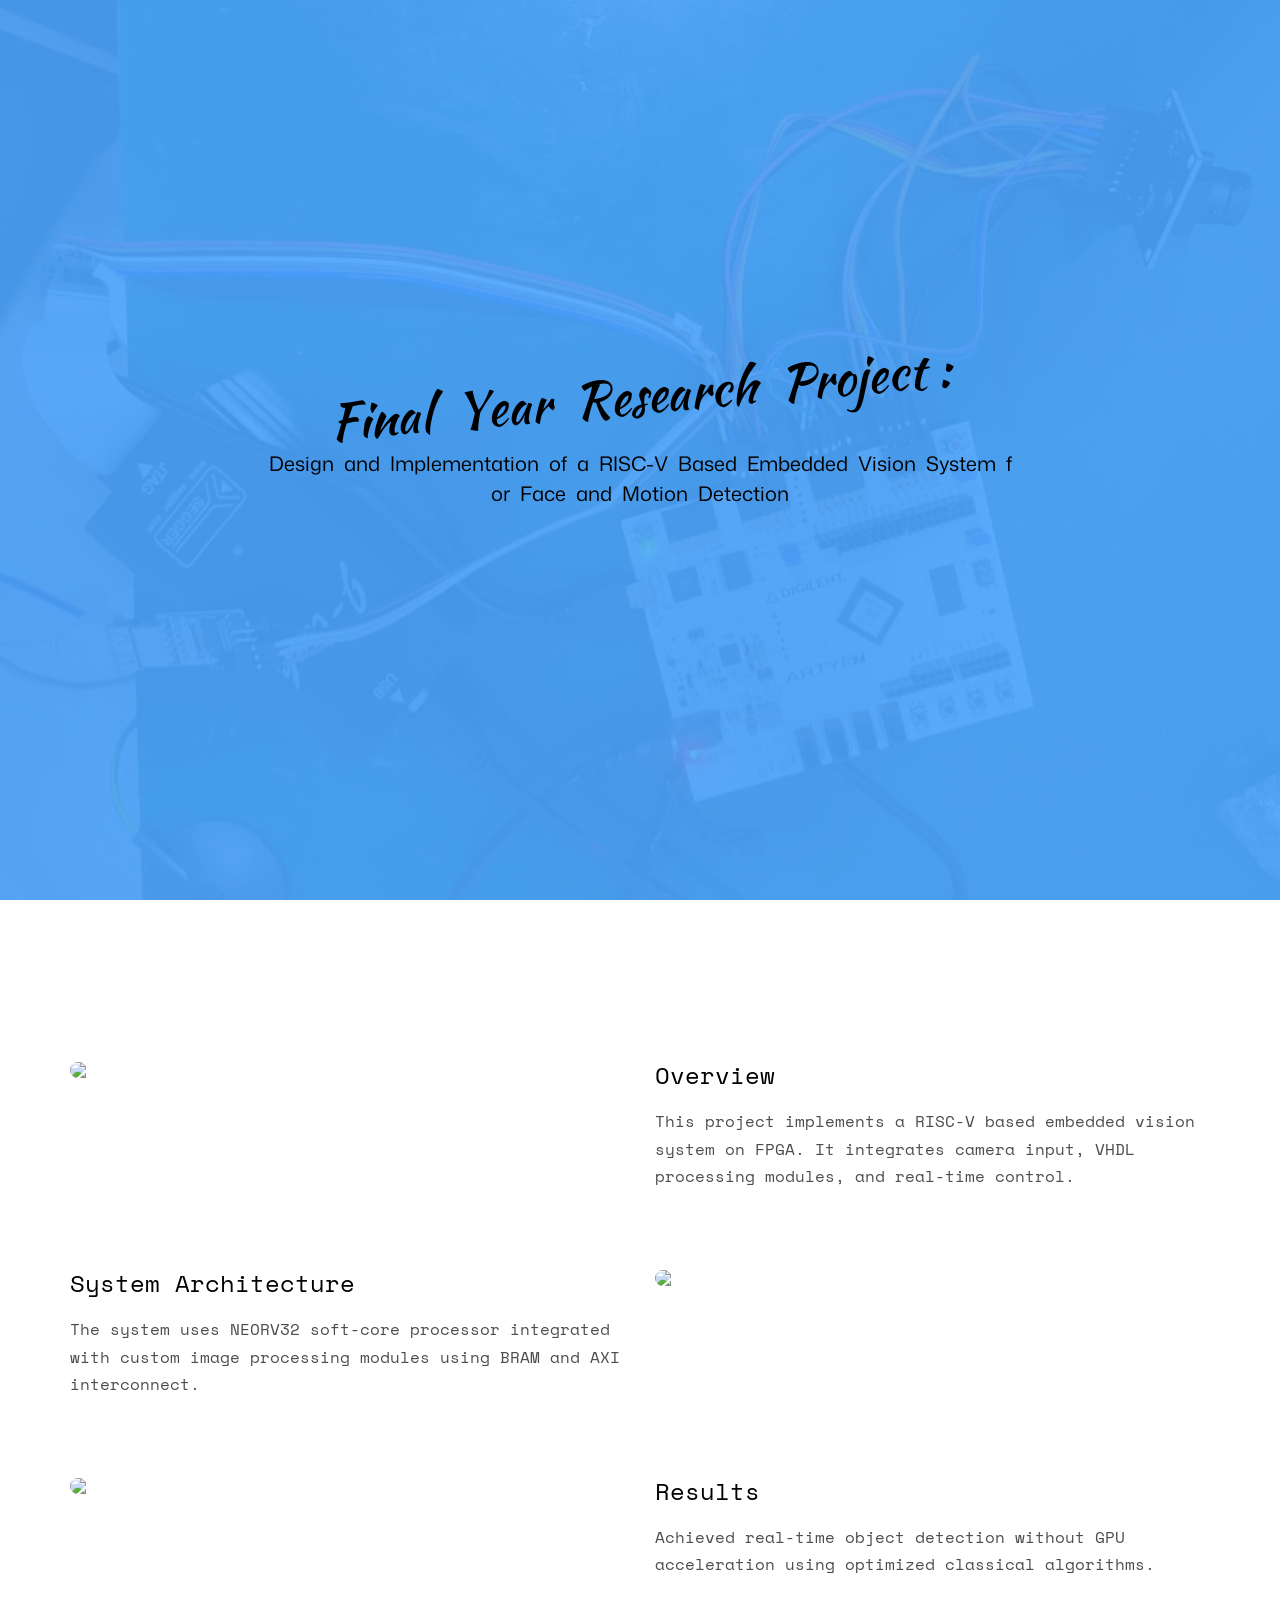
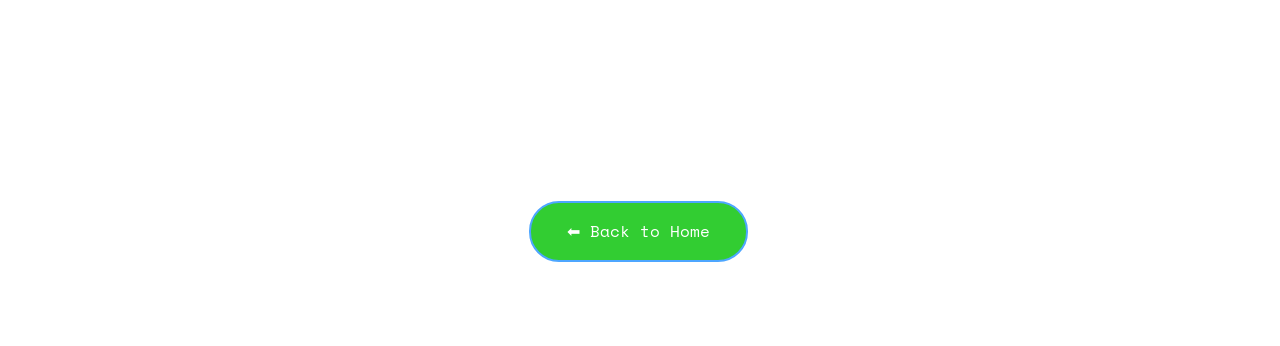
==== FYRP.html @ 3a69ec89 "Update FYRP.html" ====
<!DOCTYPE HTML>
<!DOCTYPE HTML>
<!-- Kaushan Script for name -->
<link href="https://fonts.googleapis.com/css2?family=Kaushan+Script&display=swap" rel="stylesheet">
<!-- Mona Sans for subtitle -->
<link href="https://fonts.googleapis.com/css2?family=Mona+Sans:wght@400;700&display=swap" rel="stylesheet">

<html>
<head>
<meta charset="utf-8">
<meta http-equiv="X-UA-Compatible" content="IE=edge">
<title>Final Year Research Project</title>
<meta name="viewport" content="width=device-width, initial-scale=1">

<link href="https://fonts.googleapis.com/css?family=Space+Mono" rel="stylesheet">
<link href="https://fonts.googleapis.com/css?family=Kaushan+Script" rel="stylesheet">
	
<link rel="stylesheet" href="css/animate.css">
<link rel="stylesheet" href="css/bootstrap.css">
<link rel="stylesheet" href="css/style.css">

<script src="js/modernizr-2.6.2.min.js"></script>
	</head>
	<body>
		
	<div class="fh5co-loader"></div>
	
	<div id="page">	
	<header id="fh5co-header" class="fh5co-cover js-fullheight" role="banner" style="background-image:url(images/fyrp_setup.jpg);" data-stellar-background-ratio="0.5">
		<div class="overlay"></div>
		    <div class="container text-center">
			<div class="row">
				<div class="col-md-8 col-md-offset-2 text-center">
					<div class="display-t js-fullheight">
						<div class="display-tc js-fullheight animate-box" data-animate-effect="fadeIn">
							<h1 class="expand-text">
							  <span>F</span><span>i</span><span>n</span><span>a</span><span>l</span>
							  <span> </span>
							  <span>Y</span><span>e</span><span>a</span><span>r</span>
							  <span> </span>
							  <span>R</span><span>e</span><span>s</span><span>e</span><span>a</span><span>r</span><span>c</span><span>h</span>
							  <span> </span>
							  <span>P</span><span>r</span><span>o</span><span>j</span><span>e</span><span>c</span><span>t</span>
							  <span>:</span>
							</h1>
							
							<h3 class="subtitle-expand">
							  <span>D</span><span>e</span><span>s</span><span>i</span><span>g</span><span>n</span>
							  <span> </span>
							  <span>a</span><span>n</span><span>d</span>
							  <span> </span>
							  <span>I</span><span>m</span><span>p</span><span>l</span><span>e</span><span>m</span><span>e</span><span>n</span><span>t</span><span>a</span><span>t</span><span>i</span><span>o</span><span>n</span>
							  <span> </span>
							  <span>o</span><span>f</span>
							  <span> </span>
							  <span>a</span>
							  <span> </span>
							  <span>R</span><span>I</span><span>S</span><span>C</span><span>-</span><span>V</span>
							  <span> </span>
							  <span>B</span><span>a</span><span>s</span><span>e</span><span>d</span>
							  <span> </span>
							  <span>E</span><span>m</span><span>b</span><span>e</span><span>d</span><span>d</span><span>e</span><span>d</span>
							  <span> </span>
							  <span>V</span><span>i</span><span>s</span><span>i</span><span>o</span><span>n</span>
							  <span> </span>
							  <span>S</span><span>y</span><span>s</span><span>t</span><span>e</span><span>m</span>
							  <span> </span>
							  <span>f</span><span>o</span><span>r</span>
							  <span> </span>
							  <span>F</span><span>a</span><span>c</span><span>e</span>
							  <span> </span>
							  <span>a</span><span>n</span><span>d</span>
							  <span> </span>
							  <span>M</span><span>o</span><span>t</span><span>i</span><span>o</span><span>n</span>
							  <span> </span>
							  <span>D</span><span>e</span><span>t</span><span>e</span><span>c</span><span>t</span><span>i</span><span>o</span><span>n</span>
							</h3>
						</div>
				</div>
			</div>
		</div>
	</header>

<div id="page">

<!-- PROJECT CONTENT -->
<div id="fh5co-work">
    <div class="container">

        <!-- SECTION 1 -->
        <div class="row animate-box" style="margin-top:50px;">
            <div class="col-md-6">
                <img src="images/project1_slide1.jpg" class="img-responsive" style="border-radius:10px;">
            </div>
            <div class="col-md-6">
                <h3>Overview</h3>
                <p>
                This project implements a RISC-V based embedded vision system on FPGA.
                It integrates camera input, VHDL processing modules, and real-time control.
                </p>
            </div>
        </div>

        <!-- SECTION 2 (ALTERNATE) -->
        <div class="row animate-box" style="margin-top:50px;">
            <div class="col-md-6 col-md-push-6">
                <img src="images/project1_slide2.jpg" class="img-responsive" style="border-radius:10px;">
            </div>
            <div class="col-md-6 col-md-pull-6">
                <h3>System Architecture</h3>
                <p>
                The system uses NEORV32 soft-core processor integrated with custom
                image processing modules using BRAM and AXI interconnect.
                </p>
            </div>
        </div>

        <!-- SECTION 3 -->
        <div class="row animate-box" style="margin-top:50px;">
            <div class="col-md-6">
                <img src="images/project1_slide3.jpg" class="img-responsive" style="border-radius:10px;">
            </div>
            <div class="col-md-6">
                <h3>Results</h3>
                <p>
                Achieved real-time object detection without GPU acceleration using
                optimized classical algorithms.
                </p>
            </div>
        </div>

    </div>
</div>

<!-- BACK BUTTON -->
<div class="text-center" style="margin: 80px 0;">
    <a href="index.html" class="btn btn-primary btn-lg">⬅ Back to Home</a>
</div>

</div>

<!-- JS -->
<script src="js/jquery.min.js"></script>
<script src="js/bootstrap.min.js"></script>
<script src="js/jquery.waypoints.min.js"></script>
<script src="js/main.js"></script>

</body>
</html>
---- css/style.css ----
@font-face {
  font-family: 'icomoon';
  src: url("../fonts/icomoon/icomoon.eot?srf3rx");
  src: url("../fonts/icomoon/icomoon.eot?srf3rx#iefix") format("embedded-opentype"), url("../fonts/icomoon/icomoon.ttf?srf3rx") format("truetype"), url("../fonts/icomoon/icomoon.woff?srf3rx") format("woff"), url("../fonts/icomoon/icomoon.svg?srf3rx#icomoon") format("svg");
  font-weight: normal;
  font-style: normal;
}
/* =======================================================
*
* 	Template Style 
*
* ======================================================= */
body {
  font-family: "Space Mono", Arial, serif;
  font-weight: 400;
  font-size: 16px;
  line-height: 1.7;
  color: #4d4d4d;
  background: #fff;
}

#page {
  position: relative;
  overflow-x: hidden;
  width: 100%;
  height: 100%;
  -webkit-transition: 0.5s;
  -o-transition: 0.5s;
  transition: 0.5s;
}
.offcanvas #page {
  overflow: hidden;
  position: absolute;
}
.offcanvas #page:after {
  -webkit-transition: 2s;
  -o-transition: 2s;
  transition: 2s;
  position: absolute;
  top: 0;
  right: 0;
  bottom: 0;
  left: 0;
  z-index: 101;
  background: rgba(0, 0, 0, 0.7);
  content: "";
}

a {
  color: #4DA6FF;
  -webkit-transition: 0.5s;
  -o-transition: 0.5s;
  transition: 0.5s;
}
a:hover, a:active, a:focus {
  color: #4DA6FF;
  outline: none;
  text-decoration: none;
}

p {
  margin-bottom: 30px;
}

h1, h2, h3, h4, h5, h6, figure {
  color: #000;
  font-family: "Space Mono", Arial, serif;
  font-weight: 400;
  margin: 0 0 20px 0;
}

::-webkit-selection {
  color: #fff;
  background: #32CD32;
}

::-moz-selection {
  color: #fff;
  background: #32CD32;
}

::selection {
  color: #fff;
  background: #32CD32;
}

/* ===== Fonts ===== */
@import url('https://fonts.googleapis.com/css2?family=Kaushan+Script&display=swap');
@import url('https://fonts.googleapis.com/css2?family=Mona+Sans:wght@400;700&display=swap');

/* ===== Header / Banner ===== */
#fh5co-header,
.fh5co-cover {
  background-color: transparent;
  background-size: 100% 100%; /* Stretch image to fit width and height */
  background-attachment: scroll; /* optional: stops the fixed parallax effect */
  background-position: center center; /* keep image centered */
  position: relative;
  height: 600px;
  width: 100%;
}

#fh5co-header .overlay,
.fh5co-cover .overlay {
  position: absolute;
  top: 0;
  bottom: 0;
  left: 0;
  right: 0;
  background: rgba(77, 166, 255, 0.9);
}

/* ===== Header Content ===== */
#fh5co-header .display-t,
.fh5co-cover .display-t {
  width: 100%;
  display: table;
}

#fh5co-header .display-tc,
.fh5co-cover .display-tc {
  display: table-cell;
  vertical-align: middle;
  height: 600px;
  text-align: center;
}

/* ===== Name H1 ===== */
#fh5co-header .display-tc h1,
.fh5co-cover .display-tc h1 {
  font-family: 'Kaushan Script', cursive;
  font-size: 50px;
  line-height: 1.3;
  font-weight: 300;
  transform: rotate(-5deg);
  margin-bottom: 20px;
}

/* Individual letter hover effect */
.expand-text span {
  display: inline-block;
  transition: transform 0.3s cubic-bezier(.2,.8,.2,1);
}

.expand-text span:hover {
  transform: scale(1.6) translateY(-3px);
}

/* ===== Subtitle H3 ===== */
#fh5co-header .display-tc h3,
.fh5co-cover .display-tc h3 {
  font-family: 'Mona Sans', sans-serif;
  font-size: 20px;
  font-weight: 400;
  line-height: 1.5;
  margin-bottom: 30px;
  transform: rotate(0deg);
}

/* ===== Subtitle H3 Expansion ===== */
.subtitle-expand span {
  display: inline-block;
  transition: transform 0.3s cubic-bezier(.2,.8,.2,1);
}

.subtitle-expand span:hover {
  transform: scale(1.3) translateY(-2px); /* smaller than name scale */
}

/* ===== Profile Thumb ===== */
#fh5co-header .display-tc .profile-thumb,
.fh5co-cover .display-tc .profile-thumb {
  background-size: cover !important;
  background-position: center center;
  background-repeat: no-repeat;
  position: relative;
  height: 200px;
  width: 200px;
  margin: 0 auto 30px auto;
  border-radius: 50%;
}

/* ===== Social Icons ===== */
#fh5co-header .display-tc .fh5co-social-icons li a,
.fh5co-cover .display-tc .fh5co-social-icons li a {
  color: #fff;
  font-size: 30px;
  transition: transform 0.3s;
}

#fh5co-header .display-tc .fh5co-social-icons li a:hover,
.fh5co-cover .display-tc .fh5co-social-icons li a:hover {
  transform: scale(1.2);
}

/* ===== Responsive ===== */
@media screen and (max-width: 768px) {
  #fh5co-header .display-tc h1,
  .fh5co-cover .display-tc h1 {
    font-size: 34px;
  }
  #fh5co-header .display-tc h3,
  .fh5co-cover .display-tc h3 {
    font-size: 14px;
  }
  #fh5co-header .display-tc .profile-thumb,
  .fh5co-cover .display-tc .profile-thumb {
    height: 150px;
    width: 150px;
  }
}

#fh5co-header .display-tc .fh5co-social-icons li a,
.fh5co-cover .display-tc .fh5co-social-icons li a {
  color: #fff;
}
#fh5co-header .display-tc .fh5co-social-icons li a i,
.fh5co-cover .display-tc .fh5co-social-icons li a i {
  font-size: 30px;
}

#fh5co-features {
  background: #32CD32; 
  /*changed background to green*/
}
#fh5co-features h2 {
  color: #fff;
}
#fh5co-features .services-padding {
  padding: 7em 0;
}
#fh5co-features .feature-left {
  margin-bottom: 40px;
  float: left;
}
@media screen and (max-width: 992px) {
  #fh5co-features .feature-left {
    margin-bottom: 30px;
  }
}
#fh5co-features .feature-left .icon {
  display: table;
  text-align: center;
  width: 100px;
  height: 100px;
  margin: 0 auto;
  background: #fff;
  margin-bottom: 20px;
  -webkit-border-radius: 50%;
  -moz-border-radius: 50%;
  -ms-border-radius: 50%;
  border-radius: 50%;
}
#fh5co-features .feature-left .icon i {
  font-size: 50px;
  display: table-cell;
  vertical-align: middle;
  height: 100px;
  color: #4DA6FF !important;
  /* icon changed to blue */
}
#fh5co-features .feature-left .feature-copy {
  width: 100%;
}
#fh5co-features .feature-left h3 {
  font-size: 24px;
  font-weight: 400;
  color: #fff;
}
#fh5co-features .feature-left p {
  font-size: 16px;
  color: rgba(255, 255, 255, 0.7);
}
#fh5co-features .feature-left p:last-child {
  margin-bottom: 0;
}
#fh5co-features .feature-left p a {
  color: #000 !important;
}

#fh5co-about,
#fh5co-resume,
#fh5co-skills,
#fh5co-started,
#fh5co-work,
#fh5co-blog,
#fh5co-pricing,
#fh5co-contact {
  padding: 7em 0;
  clear: both;
}
@media screen and (max-width: 768px) {
  #fh5co-about,
  #fh5co-resume,
  #fh5co-skills,
  #fh5co-started,
  #fh5co-work,
  #fh5co-blog,
  #fh5co-pricing,
  #fh5co-contact {
    padding: 3em 0;
  }
}

#fh5co-started {
  border-bottom: none;
}

.fh5co-bg-dark {
  background: #2F3C4F;
  background: #32CD32;
}
.fh5co-bg-dark .fh5co-heading h2 {
  color: #fff !important;
}

.info {
  margin: 0;
  padding: 0;
  width: 90%;
  float: left;
}
@media screen and (max-width: 768px) {
  .info {
    margin-bottom: 3em;
  }
}
.info li {
  width: 100%;
  float: left;
  list-style: none;
  padding: 10px 0;
}
.info li:first-child {
  padding-top: 0;
}
.info li .first-block {
  width: 40%;
  display: inline-block;
  float: left;
  color: #000;
  font-weight: bold;
}
.info li .second-block {
  width: 60%;
  display: inline-block;
  color: rgba(0, 0, 0, 0.5);
}

.fh5co-social-icons {
  margin: 0;
  padding: 0;
}
.fh5co-social-icons li {
  margin: 0;
  padding: 0;
  list-style: none;
  display: -moz-inline-stack;
  display: inline-block;
  zoom: 1;
  *display: inline;
}
.fh5co-social-icons li a {
  display: -moz-inline-stack;
  display: inline-block;
  zoom: 1;
  *display: inline;
  color: #4DA6FF;
  padding-left: 10px;
  padding-right: 10px;
}
.fh5co-social-icons li a i {
  font-size: 20px;
}

#fh5co-about .fh5co-social-icons {
  margin: 0;
  padding: 0;
}
#fh5co-about .fh5co-social-icons li {
  padding: 0;
  list-style: none;
  display: -moz-inline-stack;
  display: inline-block;
  zoom: 1;
  *display: inline;
}
#fh5co-about .fh5co-social-icons li a {
  display: -moz-inline-stack;
  display: inline-block;
  zoom: 1;
  *display: inline;
  color: #fff;
  background: #2F3C4F;
  padding: 10px 10px 2px 10px;
  -webkit-border-radius: 2px;
  -moz-border-radius: 2px;
  -ms-border-radius: 2px;
  border-radius: 2px;
}
#fh5co-about .fh5co-social-icons li a i {
  font-size: 20px;
}
#fh5co-about .fh5co-social-icons li a:hover {
  background: #32CD32;
}

.fh5co-heading {
  margin-bottom: 5em;
}
.fh5co-heading.fh5co-heading-sm {
  margin-bottom: 2em;
}
.fh5co-heading h2 {
  font-size: 40px;
  margin-bottom: 20px;
  line-height: 1.5;
  color: #000;
}
.fh5co-heading p {
  font-size: 18px;
  line-height: 1.5;
  color: #828282;
}
.fh5co-heading span {
  display: block;
  margin-bottom: 10px;
  text-transform: uppercase;
  font-size: 12px;
  letter-spacing: 2px;
}

.timeline {
  list-style: none;
  padding: 20px 0 20px;
  position: relative;
}
.timeline:before {
  top: 20px;
  bottom: 0;
  position: absolute;
  content: " ";
  width: 2px;
  background-color: #e6e6e6;
  left: 50%;
  margin-left: 0px;
}
@media screen and (max-width: 768px) {
  .timeline:before {
    margin-left: -64px;
  }
}
@media screen and (max-width: 480px) {
  .timeline:before {
    margin-left: -64px;
  }
}
@media screen and (max-width: 768px) {
  .timeline .timeline-heading {
    margin-bottom: 30px;
  }
}
.timeline .timeline-heading > div h3 {
  display: inline-block;
  padding: 7px 15px;
  font-size: 18px;
  text-transform: uppercase;
  letter-spacing: 5px;
  font-weight: bold;
  background: #e6e6e6;
  -webkit-border-radius: 4px;
  -moz-border-radius: 4px;
  -ms-border-radius: 4px;
  border-radius: 4px;
}
@media screen and (max-width: 768px) {
  .timeline .timeline-heading > div h3 {
    float: left;
    margin-bottom: 0;
  }
}
.timeline > li {
  margin-bottom: 20px;
  position: relative;
}
@media screen and (max-width: 768px) {
  .timeline > li {
    margin-bottom: 4em;
  }
}
.timeline > li:before, .timeline > li:after {
  content: " ";
  display: table;
}
.timeline > li:after {
  clear: both;
}
.timeline > li > .timeline-panel {
  width: 45%;
  float: left;
  margin-bottom: 0;
  position: relative;
  -webkit-border-radius: 4px;
  -moz-border-radius: 4px;
  -ms-border-radius: 4px;
  border-radius: 4px;
}
@media screen and (max-width: 768px) {
  .timeline > li > .timeline-panel {
    width: 85% !important;
  }
}
@media screen and (max-width: 480px) {
  .timeline > li > .timeline-panel {
    width: 75% !important;
  }
  .timeline > li > .timeline-panel:before {
    top: 30px;
  }
  .timeline > li > .timeline-panel:after {
    top: 31px;
  }
}
.timeline > li > .timeline-badge {
  color: #fff;
  width: 44px;
  height: 44px;
  line-height: 50px;
  font-size: 1.4em;
  text-align: center;
  position: absolute;
  top: 40px;
  left: 50%;
  margin-left: -21px;
  background-color: #4DA6FF;
  z-index: 100;
  display: table;
  -webkit-border-radius: 50%;
  -moz-border-radius: 50%;
  -ms-border-radius: 50%;
  border-radius: 50%;
}
@media screen and (max-width: 768px) {
  .timeline > li > .timeline-badge {
    margin-left: -10px !important;
  }
}
@media screen and (max-width: 992px) {
  .timeline > li > .timeline-badge {
    margin-left: -10px !important;
  }
}
.timeline > li > .timeline-badge i {
  display: table-cell;
  vertical-align: middle;
  height: 44px;
  font-size: 18px;
}
.timeline > li.timeline-unverted {
  text-align: right;
}
@media screen and (max-width: 768px) {
  .timeline > li.timeline-unverted {
    text-align: left;
  }
}
.timeline > li.timeline-inverted > .timeline-panel {
  float: right;
}
.timeline > li.timeline-inverted > .timeline-panel:before {
  border-left-width: 0;
  border-right-width: 15px;
  left: -15px;
  right: auto;
}
.timeline > li.timeline-inverted > .timeline-panel:after {
  border-left-width: 0;
  border-right-width: 14px;
  left: -14px;
  right: auto;
}

.timeline-title {
  margin-top: 0;
}

.company {
  display: block;
  margin-bottom: 20px;
  font-size: 16px;
  font-weight: normal;
  color: #bfbfbf;
}

.timeline-body > p,
.timeline-body > ul {
  margin-bottom: 0;
}

.timeline-body > p + p {
  margin-top: 5px;
}

@media (max-width: 992px) {
  ul.timeline:before {
    left: 90px;
  }

  ul.timeline > li > .timeline-panel {
    width: calc(100% - 200px);
    width: -moz-calc(100% - 200px);
    width: -webkit-calc(100% - 200px);
  }

  ul.timeline > li > .timeline-badge {
    left: 15px;
    margin-left: 0;
    top: 16px;
  }

  ul.timeline > li > .timeline-panel {
    float: right;
  }

  ul.timeline > li > .timeline-panel:before {
    border-left-width: 0;
    border-right-width: 15px;
    left: -15px;
    right: auto;
  }

  ul.timeline > li > .timeline-panel:after {
    border-left-width: 0;
    border-right-width: 14px;
    left: -14px;
    right: auto;
  }
}
.progress-wrap {
  width: 100%;
  float: left;
  margin-bottom: 10px;
}
.progress-wrap h3 {
  font-size: 16px;
  display: block;
  margin-bottom: 10px;
  float: left;
  width: 100%;
}
.progress-wrap h3 .name-left {
  float: left;
}
.progress-wrap h3 .value-right {
  float: right;
}

.progress {
  width: 100%;
  float: left;
  height: 5px;
  box-shadow: none;
}

.progress-bar {
  background-color: #2F3C4F;
  height: 5px;
  display: block;
  box-shadow: none;
}
.progress-bar.progress-bar-1 {
  background-color: #2980b9 !important;
}
.progress-bar.progress-bar-2 {
  background-color: #c0392b !important;
}
.progress-bar.progress-bar-3 {
  background-color: #d35400 !important;
}
.progress-bar.progress-bar-4 {
  background-color: #8e44ad !important;
}
.progress-bar.progress-bar-5 {
  background-color: #27ae60 !important;
}

.chart {
  width: 160px;
  height: 160px;
  margin: 0 auto 40px auto;
  position: relative;
  text-align: center;
}
.chart span {
  position: absolute;
  top: 50%;
  left: 0;
  margin-top: -30px;
  width: 100%;
}
.chart span strong {
  display: block;
}
.chart canvas {
  position: absolute;
  left: 0;
  top: 0;
}

.work {
  background-size: cover;
  background-position: center center;
  background-repeat: no-repeat;
  position: relative;
  height: 270px;
  width: 100%;
  display: table;
  overflow: hidden;
}
@media screen and (max-width: 768px) {
  .work {
    height: 400px;
  }
}
@media screen and (max-width: 480px) {
  .work {
    height: 270px;
  }
}
.work .desc {
  display: table-cell;
  vertical-align: middle;
  height: 270px;
  background: #fff;
  opacity: 0;
  -webkit-transition: 0.3s;
  -o-transition: 0.3s;
  transition: 0.3s;
}
.work .desc h3 {
  font-size: 20px;
  -webkit-transition: -webkit-transform 0.3s, opacity 0.3s;
  transition: transform 0.3s, opacity 0.3s;
  -webkit-transform: translate3d(0, -15px, 0);
  transform: translate3d(0, -15px, 0);
}
.work .desc span {
  display: block;
  color: #999999;
  font-size: 14px;
  -webkit-transition: -webkit-transform 0.3s, opacity 0.3s;
  transition: transform 0.3s, opacity 0.3s;
  -webkit-transform: translate3d(0, 15px, 0);
  transform: translate3d(0, 15px, 0);
}
@media screen and (max-width: 768px) {
  .work .desc {
    opacity: 1;
    background: rgba(255, 255, 255, 0.6);
  }
  .work .desc h3 {
    -webkit-transform: translate3d(0, 0, 0);
    transform: translate3d(0, 0, 0);
  }
  .work .desc span {
    -webkit-transform: translate3d(0, 0, 0);
    transform: translate3d(0, 0, 0);
  }
}
.work:hover .desc {
  opacity: 1;
}
.work:hover .desc h3 {
  -webkit-transform: translate3d(0, 0, 0);
  transform: translate3d(0, 0, 0);
}
.work:hover .desc span {
  -webkit-transform: translate3d(0, 0, 0);
  transform: translate3d(0, 0, 0);
}

#fh5co-started {
  background-size: cover;
  background-position: center center;
  background-repeat: no-repeat;
  position: relative;
  float: left;
  width: 100%;
}
#fh5co-started .fh5co-heading {
  margin-bottom: 0;
}
#fh5co-started .fh5co-heading h2 {
  color: #fff;
  margin-bottom: 20px !important;
}
#fh5co-started .fh5co-heading p {
  color: rgba(255, 255, 255, 0.8);
}
#fh5co-started .btn {
  height: 54px;
  border: none !important;
  background: #fff;
  color: #4DA6FF;
  font-size: 16px;
  text-transform: uppercase;
  font-weight: 400;
  padding-left: 50px;
  padding-right: 50px;
}

.fh5co-blog {
  width: 100%;
  float: left;
  margin-bottom: 40px;
}
@media screen and (max-width: 768px) {
  .fh5co-blog {
    width: 100%;
  }
}
.fh5co-blog .blog-bg {
  display: block;
  width: 100%;
  background-size: cover;
  background-position: center center;
  background-repeat: no-repeat;
  position: relative;
  height: 300px;
}
@media screen and (max-width: 768px) {
  .fh5co-blog .blog-bg {
    height: 400px;
  }
}
@media screen and (max-width: 480px) {
  .fh5co-blog .blog-bg {
    height: 270px;
  }
}
.fh5co-blog .blog-text {
  margin-bottom: 30px;
  position: relative;
  width: 100%;
  padding: 30px;
  float: left;
  background: #fff;
  -webkit-box-shadow: 0px 2px 5px 0px rgba(0, 0, 0, 0.06);
  -moz-box-shadow: 0px 2px 5px 0px rgba(0, 0, 0, 0.06);
  box-shadow: 0px 2px 5px 0px rgba(0, 0, 0, 0.06);
  -webkit-transition: 0.3s;
  -o-transition: 0.3s;
  transition: 0.3s;
}
@media screen and (max-width: 768px) {
  .fh5co-blog .blog-text {
    padding: 10px;
  }
}
.fh5co-blog .blog-text span {
  display: inline-block;
  margin-bottom: 20px;
  font-size: 18px !important;
  color: rgba(0, 0, 0, 0.3);
}
.fh5co-blog .blog-text .stuff {
  margin: 0;
  padding: 0;
  border-top: 1px solid rgba(0, 0, 0, 0.05);
  padding-top: 20px;
}
.fh5co-blog .blog-text .stuff li {
  list-style: none;
  display: inline-block;
  margin-left: 10px;
}
@media screen and (max-width: 768px) {
  .fh5co-blog .blog-text .stuff li {
    font-size: 14px;
  }
}
.fh5co-blog .blog-text .stuff li:first-child {
  margin-left: 0;
}
.fh5co-blog .blog-text .stuff li:last-child {
  float: right;
}
.fh5co-blog .blog-text .stuff li:last-child a {
  color: #000;
}
.fh5co-blog .blog-text .stuff li:last-child i {
  padding-right: 0;
  padding-left: 10px;
}
.fh5co-blog .blog-text .stuff li i {
  font-size: 14px;
  padding-right: 5px;
}
.fh5co-blog .blog-text h3 {
  font-size: 24px;
  margin-bottom: 20px;
  line-height: 1.5;
}
.fh5co-blog .blog-text h3 a {
  color: black;
}

#fh5co-consult {
  display: -webkit-box;
  display: -moz-box;
  display: -ms-flexbox;
  display: -webkit-flex;
  display: flex;
  flex-wrap: wrap;
  -webkit-flex-wrap: wrap;
  -moz-flex-wrap: wrap;
  width: 100%;
  float: left;
}
#fh5co-consult .video, #fh5co-consult .choose {
  display: inline-block;
}
@media screen and (max-width: 768px) {
  #fh5co-consult .video, #fh5co-consult .choose {
    width: 100% !important;
  }
}
#fh5co-consult .video {
  display: table;
  width: 50%;
  background-size: cover;
  background-position: center center;
  background-repeat: no-repeat;
  position: relative;
  display: -webkit-box;
  display: -moz-box;
  display: -ms-flexbox;
  display: -webkit-flex;
  display: flex;
  flex-wrap: wrap;
  -webkit-flex-wrap: wrap;
  -moz-flex-wrap: wrap;
}
@media screen and (max-width: 768px) {
  #fh5co-consult .video {
    display: none;
  }
}
#fh5co-consult .choose {
  width: 50%;
  padding: 4em;
}
@media screen and (max-width: 768px) {
  #fh5co-consult .choose {
    width: 100%;
    padding: 4em 1em;
  }
}

.fh5co-video {
  overflow: hidden;
}
@media screen and (max-width: 992px) {
  .fh5co-video {
    height: 450px;
  }
}
.fh5co-video .overlay {
  position: absolute;
  top: 0;
  left: 0;
  right: 0;
  bottom: 0;
  background: rgba(0, 0, 0, 0.1);
  -webkit-transition: 0.5s;
  -o-transition: 0.5s;
  transition: 0.5s;
}

#fh5co-footer {
  padding: 50px 0;
  float: left;
  width: 100%;
}
#fh5co-footer p:last-child {
  margin-bottom: 0;
}

.contact-info {
  margin-bottom: 4em;
  padding: 0;
}
.contact-info li {
  list-style: none;
  margin: 0 0 20px 0;
  position: relative;
  padding-left: 40px;
  color: #000;
}
.contact-info li i {
  position: absolute;
  top: .3em;
  left: 0;
  font-size: 22px;
  color: rgba(0, 0, 0, 0.3);
}
.contact-info li a {
  color: #000;
}

.form-control {
  -webkit-box-shadow: none;
  -moz-box-shadow: none;
  -ms-box-shadow: none;
  -o-box-shadow: none;
  box-shadow: none;
  border: none;
  border: 2px solid rgba(0, 0, 0, 0.1);
  font-size: 18px;
  font-weight: 300;
  -webkit-border-radius: 4px;
  -moz-border-radius: 4px;
  -ms-border-radius: 4px;
  border-radius: 4px;
}
.form-control:focus, .form-control:active {
  box-shadow: none;
  border: 2px solid rgba(0, 0, 0, 0.8);
}

input[type="text"] {
  height: 50px;
}

.form-group {
  margin-bottom: 30px;
}

#map {
  width: 100%;
  height: 500px;
  position: relative;
}
@media screen and (max-width: 768px) {
  #map {
    height: 200px;
  }
}

.gototop {
  position: fixed;
  bottom: 20px;
  right: 20px;
  z-index: 999;
  opacity: 0;
  visibility: hidden;
  -webkit-transition: 0.5s;
  -o-transition: 0.5s;
  transition: 0.5s;
}
.gototop.active {
  opacity: 1;
  visibility: visible;
}
.gototop a {
  width: 50px;
  height: 50px;
  display: table;
  background: rgba(0, 0, 0, 0.8);
  color: #fff;
  text-align: center;
  -webkit-border-radius: 50%;
  -moz-border-radius: 50%;
  -ms-border-radius: 50%;
  border-radius: 50%;
}
.gototop a i {
  height: 50px;
  display: table-cell;
  vertical-align: middle;
}
.gototop a:hover, .gototop a:active, .gototop a:focus {
  text-decoration: none;
  outline: none;
}

.btn {
  margin-right: 4px;
  margin-bottom: 4px;
  font-family: "Space Mono", Arial, serif;
  font-size: 16px;
  font-weight: 400;
  -webkit-border-radius: 30px;
  -moz-border-radius: 30px;
  -ms-border-radius: 30px;
  border-radius: 30px;
  -webkit-transition: 0.5s;
  -o-transition: 0.5s;
  transition: 0.5s;
  padding: 8px 20px;
}
.btn.btn-md {
  padding: 8px 20px !important;
}
.btn.btn-lg {
  padding: 18px 36px !important;
}
.btn:hover, .btn:active, .btn:focus {
  box-shadow: none !important;
  outline: none !important;
}

.btn-primary {
  background: #32CD32;
  color: #fff;
  border: 2px solid #4DA6FF;
}
.btn-primary:hover, .btn-primary:focus, .btn-primary:active {
  background: #ff9b1a !important;
  border-color: #ff9b1a !important;
}
.btn-primary.btn-outline {
  background: transparent;
  color: #4DA6FF;
  border: 2px solid #4DA6FF;
}
.btn-primary.btn-outline:hover, .btn-primary.btn-outline:focus, .btn-primary.btn-outline:active {
  background: #32CD32;
  color: #fff;
}

.btn-success {
  background: #5cb85c;
  color: #fff;
  border: 2px solid #5cb85c;
}
.btn-success:hover, .btn-success:focus, .btn-success:active {
  background: #4cae4c !important;
  border-color: #4cae4c !important;
}
.btn-success.btn-outline {
  background: transparent;
  color: #5cb85c;
  border: 2px solid #5cb85c;
}
.btn-success.btn-outline:hover, .btn-success.btn-outline:focus, .btn-success.btn-outline:active {
  background: #5cb85c;
  color: #fff;
}

.btn-info {
  background: #5bc0de;
  color: #fff;
  border: 2px solid #5bc0de;
}
.btn-info:hover, .btn-info:focus, .btn-info:active {
  background: #46b8da !important;
  border-color: #46b8da !important;
}
.btn-info.btn-outline {
  background: transparent;
  color: #5bc0de;
  border: 2px solid #5bc0de;
}
.btn-info.btn-outline:hover, .btn-info.btn-outline:focus, .btn-info.btn-outline:active {
  background: #5bc0de;
  color: #fff;
}

.btn-warning {
  background: #f0ad4e;
  color: #fff;
  border: 2px solid #f0ad4e;
}
.btn-warning:hover, .btn-warning:focus, .btn-warning:active {
  background: #eea236 !important;
  border-color: #eea236 !important;
}
.btn-warning.btn-outline {
  background: transparent;
  color: #f0ad4e;
  border: 2px solid #f0ad4e;
}
.btn-warning.btn-outline:hover, .btn-warning.btn-outline:focus, .btn-warning.btn-outline:active {
  background: #f0ad4e;
  color: #fff;
}

.btn-danger {
  background: #d9534f;
  color: #fff;
  border: 2px solid #d9534f;
}
.btn-danger:hover, .btn-danger:focus, .btn-danger:active {
  background: #d43f3a !important;
  border-color: #d43f3a !important;
}
.btn-danger.btn-outline {
  background: transparent;
  color: #d9534f;
  border: 2px solid #d9534f;
}
.btn-danger.btn-outline:hover, .btn-danger.btn-outline:focus, .btn-danger.btn-outline:active {
  background: #d9534f;
  color: #fff;
}

.btn-outline {
  background: none;
  border: 2px solid gray;
  font-size: 16px;
  -webkit-transition: 0.3s;
  -o-transition: 0.3s;
  transition: 0.3s;
}
.btn-outline:hover, .btn-outline:focus, .btn-outline:active {
  box-shadow: none;
}

.btn.with-arrow {
  position: relative;
  -webkit-transition: 0.3s;
  -o-transition: 0.3s;
  transition: 0.3s;
}
.btn.with-arrow i {
  visibility: hidden;
  opacity: 0;
  position: absolute;
  right: 0px;
  top: 50%;
  margin-top: -8px;
  -webkit-transition: 0.2s;
  -o-transition: 0.2s;
  transition: 0.2s;
}
.btn.with-arrow:hover {
  padding-right: 50px;
}
.btn.with-arrow:hover i {
  color: #fff;
  right: 18px;
  visibility: visible;
  opacity: 1;
}

.form-control {
  box-shadow: none;
  background: transparent;
  border: 2px solid rgba(0, 0, 0, 0.1);
  height: 54px;
  font-size: 18px;
  font-weight: 300;
}
.form-control:active, .form-control:focus {
  outline: none;
  box-shadow: none;
  border-color: #4DA6FF;
}

.row-pb-md {
  padding-bottom: 4em !important;
}

.row-pb-sm {
  padding-bottom: 2em !important;
}

.nopadding {
  padding: 0 !important;
  margin: 0 !important;
}

.col-padding {
  padding: 6px !important;
  margin: 0px !important;
}

.fh5co-loader {
  position: fixed;
  left: 0px;
  top: 0px;
  width: 100%;
  height: 100%;
  z-index: 9999;
  background: url(../images/loader.gif) center no-repeat #fff;
}

.js .animate-box {
  opacity: 0;
}

.expand-text span{
  display:inline-block;
  transition: transform 0.3s cubic-bezier(.2,.8,.2,1);
}

.expand-text span:hover{
  transform: scale(1.6) translateY(-3px);
}

/*# sourceMappingURL=style.css.map */

/* ===== Mathstory Video Section ===== */
.video-card {
  display: block;
  margin-bottom: 30px;
}

.video-thumb {
  position: relative;
  width: 100%;
  height: 220px;
  background-size: cover;
  background-position: center;
  border-radius: 12px;
  overflow: hidden;
  transition: transform 0.3s ease;
}

.video-card:hover .video-thumb {
  transform: scale(1.05);
}

/* Overlay */
.overlay {
  position: absolute;
  bottom: 0;
  width: 100%;
  padding: 15px;
  background: linear-gradient(to top, rgba(0,0,0,0.85), transparent);
  color: white;
  text-align: left;
}

.overlay h3 {
  margin: 0;
  font-size: 16px;
}

.overlay span {
  font-size: 13px;
  opacity: 0.9;
}

/* Play button */
.play-btn {
  position: absolute;
  top: 50%;
  left: 50%;
  transform: translate(-50%, -50%);
  font-size: 40px;
  color: white;
  opacity: 0.9;
  transition: 0.3s;
}

.video-card:hover .play-btn {
  transform: translate(-50%, -50%) scale(1.2);
  opacity: 1;
}
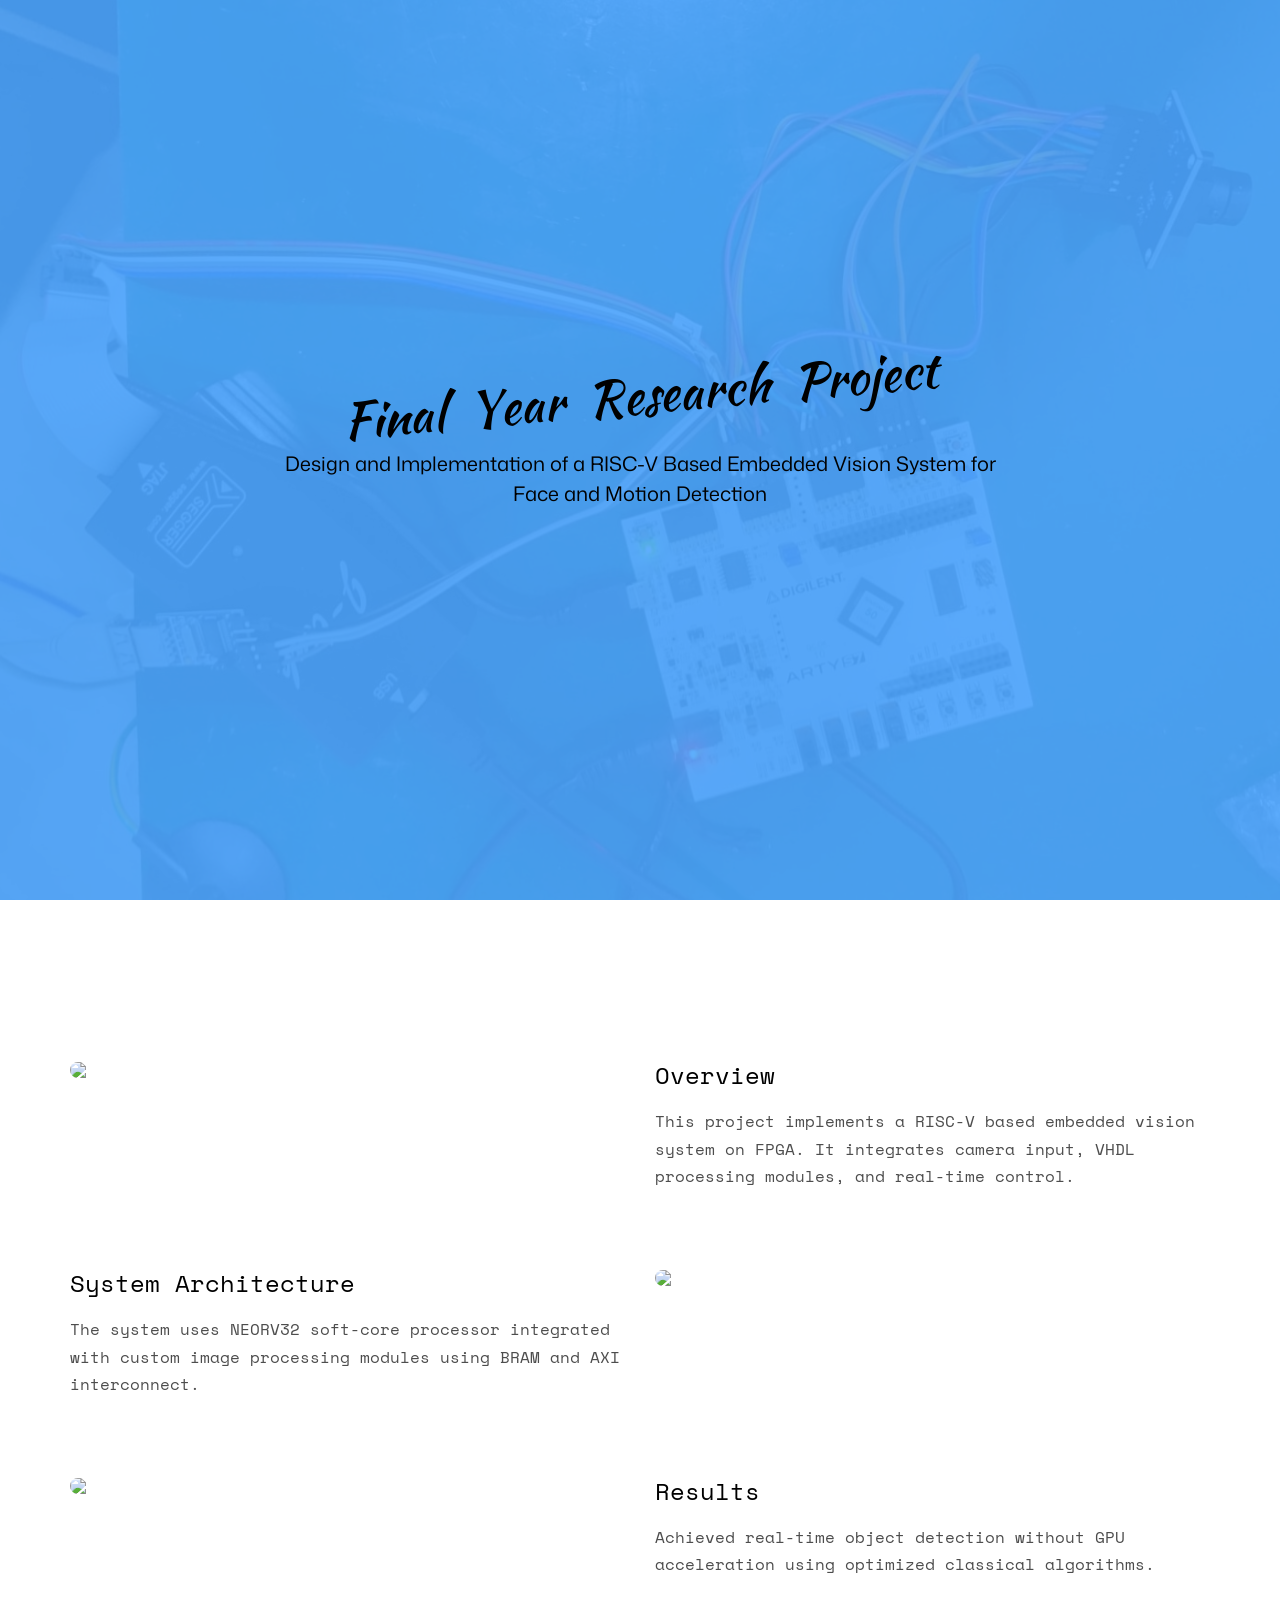
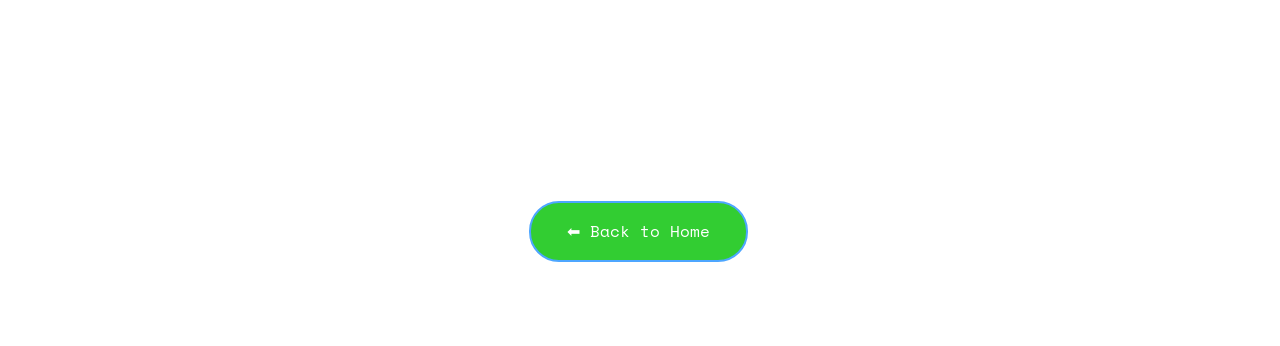
==== commit 22c17d15: "Update FYRP.html" ====
--- a/FYRP.html
+++ b/FYRP.html
@@ -41,41 +41,26 @@
 							  <span>R</span><span>e</span><span>s</span><span>e</span><span>a</span><span>r</span><span>c</span><span>h</span>
 							  <span> </span>
 							  <span>P</span><span>r</span><span>o</span><span>j</span><span>e</span><span>c</span><span>t</span>
-							  <span>:</span>
 							</h1>
 							
 							<h3 class="subtitle-expand">
-							  <span>D</span><span>e</span><span>s</span><span>i</span><span>g</span><span>n</span>
-							  <span> </span>
-							  <span>a</span><span>n</span><span>d</span>
-							  <span> </span>
-							  <span>I</span><span>m</span><span>p</span><span>l</span><span>e</span><span>m</span><span>e</span><span>n</span><span>t</span><span>a</span><span>t</span><span>i</span><span>o</span><span>n</span>
-							  <span> </span>
-							  <span>o</span><span>f</span>
-							  <span> </span>
+							  <span>Design</span>
+							  <span>and</span>
+							  <span>Implementation</span>
+							  <span>of</span>
 							  <span>a</span>
-							  <span> </span>
-							  <span>R</span><span>I</span><span>S</span><span>C</span><span>-</span><span>V</span>
-							  <span> </span>
-							  <span>B</span><span>a</span><span>s</span><span>e</span><span>d</span>
-							  <span> </span>
-							  <span>E</span><span>m</span><span>b</span><span>e</span><span>d</span><span>d</span><span>e</span><span>d</span>
-							  <span> </span>
-							  <span>V</span><span>i</span><span>s</span><span>i</span><span>o</span><span>n</span>
-							  <span> </span>
-							  <span>S</span><span>y</span><span>s</span><span>t</span><span>e</span><span>m</span>
-							  <span> </span>
-							  <span>f</span><span>o</span><span>r</span>
-							  <span> </span>
-							  <span>F</span><span>a</span><span>c</span><span>e</span>
-							  <span> </span>
-							  <span>a</span><span>n</span><span>d</span>
-							  <span> </span>
-							  <span>M</span><span>o</span><span>t</span><span>i</span><span>o</span><span>n</span>
-							  <span> </span>
-							  <span>D</span><span>e</span><span>t</span><span>e</span><span>c</span><span>t</span><span>i</span><span>o</span><span>n</span>
+							  <span>RISC-V</span>
+							  <span>Based</span>
+							  <span>Embedded</span>
+							  <span>Vision</span>
+							  <span>System</span>
+							  <span>for</span>
+							  <span>Face</span>
+							  <span>and</span>
+							  <span>Motion</span>
+							  <span>Detection</span>
 							</h3>
-						</div>
+					</div>
 				</div>
 			</div>
 		</div>
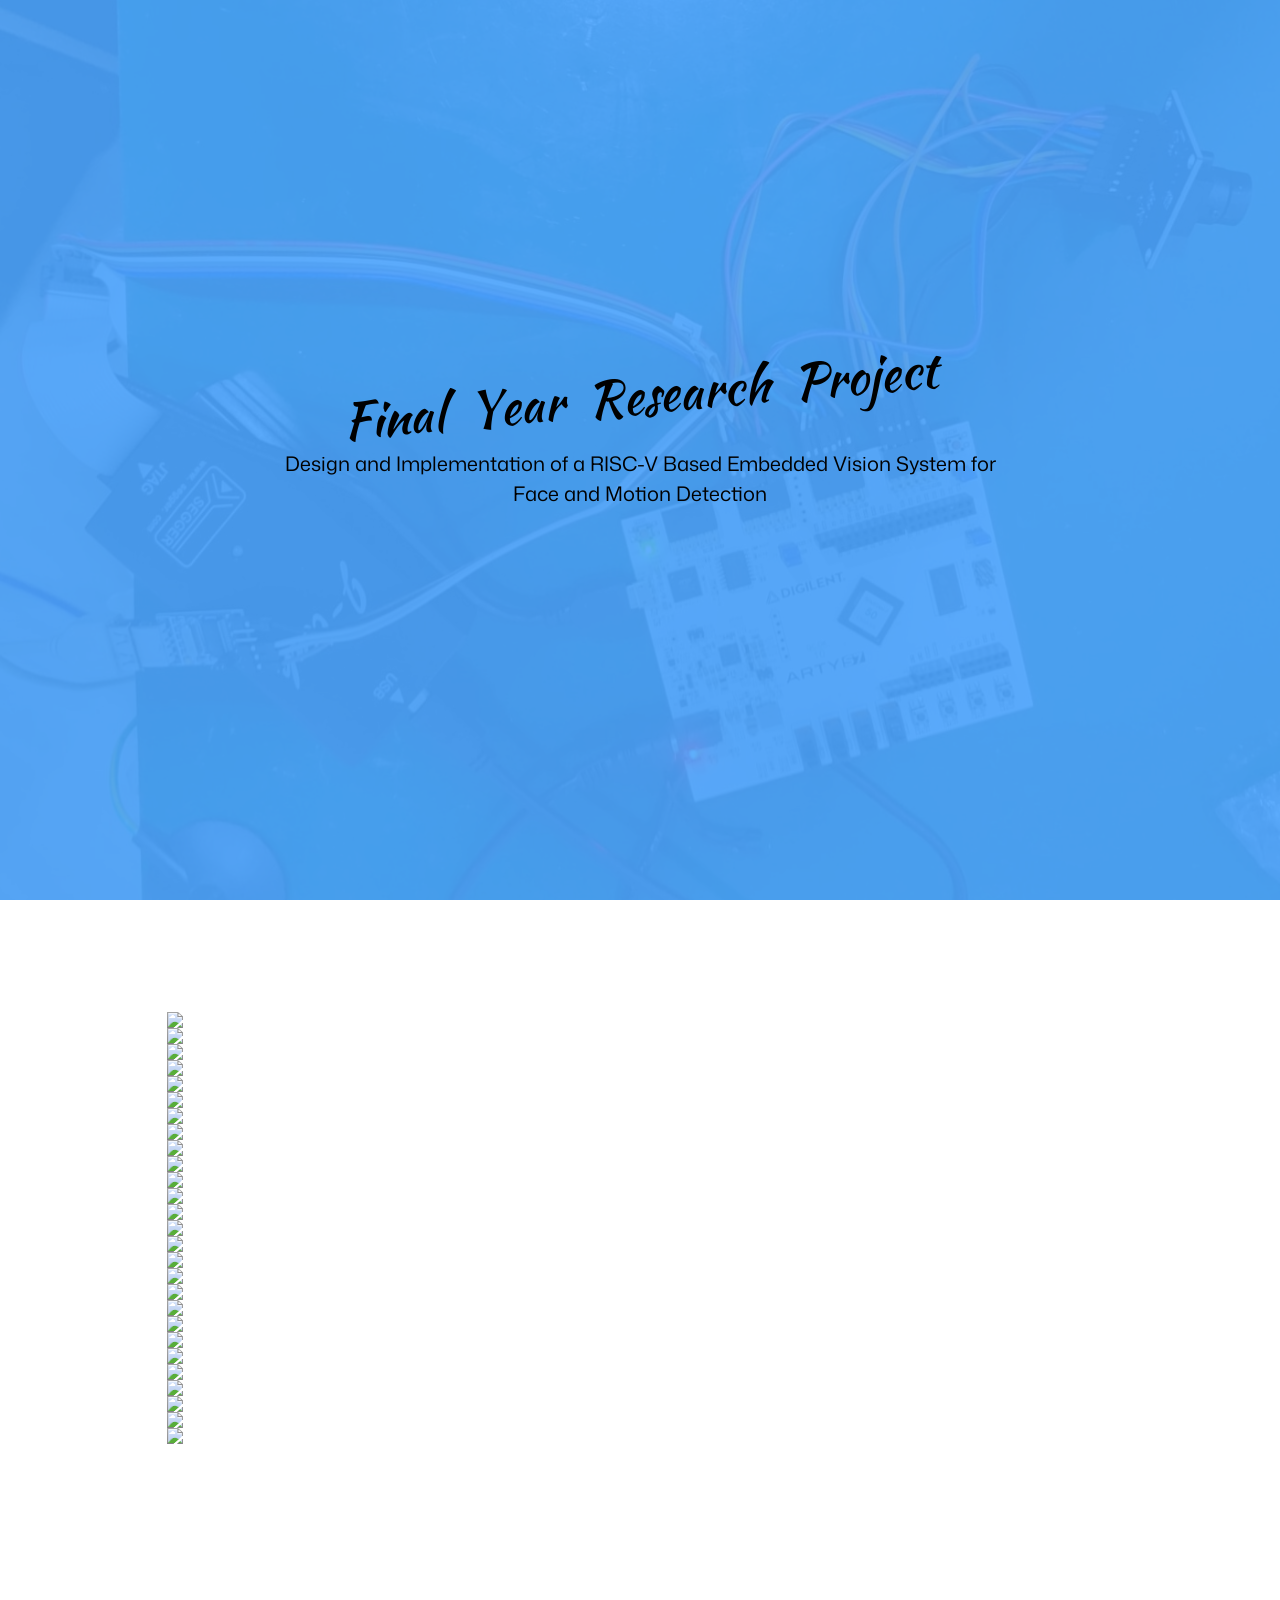
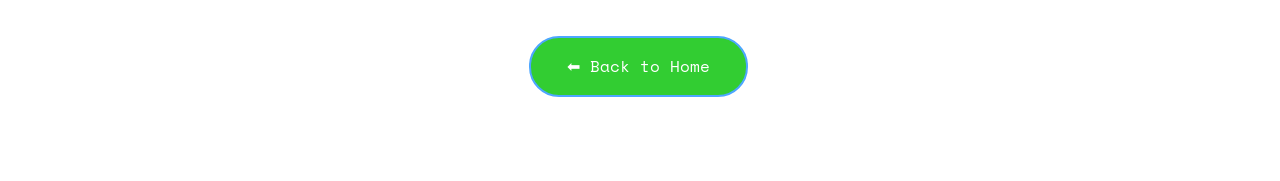
==== commit 0505dee5: "Replace project content with image slides" ====
--- a/FYRP.html
+++ b/FYRP.html
@@ -68,53 +68,42 @@
 
 <div id="page">
 
-<!-- PROJECT CONTENT -->
+<!-- PROJECT SLIDES -->
 <div id="fh5co-work">
-    <div class="container">
+  <div class="container">
 
-        <!-- SECTION 1 -->
-        <div class="row animate-box" style="margin-top:50px;">
-            <div class="col-md-6">
-                <img src="images/project1_slide1.jpg" class="img-responsive" style="border-radius:10px;">
-            </div>
-            <div class="col-md-6">
-                <h3>Overview</h3>
-                <p>
-                This project implements a RISC-V based embedded vision system on FPGA.
-                It integrates camera input, VHDL processing modules, and real-time control.
-                </p>
-            </div>
-        </div>
-
-        <!-- SECTION 2 (ALTERNATE) -->
-        <div class="row animate-box" style="margin-top:50px;">
-            <div class="col-md-6 col-md-push-6">
-                <img src="images/project1_slide2.jpg" class="img-responsive" style="border-radius:10px;">
-            </div>
-            <div class="col-md-6 col-md-pull-6">
-                <h3>System Architecture</h3>
-                <p>
-                The system uses NEORV32 soft-core processor integrated with custom
-                image processing modules using BRAM and AXI interconnect.
-                </p>
-            </div>
-        </div>
-
-        <!-- SECTION 3 -->
-        <div class="row animate-box" style="margin-top:50px;">
-            <div class="col-md-6">
-                <img src="images/project1_slide3.jpg" class="img-responsive" style="border-radius:10px;">
-            </div>
-            <div class="col-md-6">
-                <h3>Results</h3>
-                <p>
-                Achieved real-time object detection without GPU acceleration using
-                optimized classical algorithms.
-                </p>
-            </div>
-        </div>
-
+    <div class="row">
+      <div class="col-md-10 col-md-offset-1">
+        <img src="images/Slide1.jpg" class="img-responsive slide-img">
+        <img src="images/Slide2.jpg" class="img-responsive slide-img">
+        <img src="images/Slide3.jpg" class="img-responsive slide-img">
+        <img src="images/Slide4.jpg" class="img-responsive slide-img">
+        <img src="images/Slide5.jpg" class="img-responsive slide-img">
+        <img src="images/Slide6.jpg" class="img-responsive slide-img">
+        <img src="images/Slide7.jpg" class="img-responsive slide-img">
+        <img src="images/Slide8.jpg" class="img-responsive slide-img">
+        <img src="images/Slide9.jpg" class="img-responsive slide-img">
+        <img src="images/Slide10.jpg" class="img-responsive slide-img">
+        <img src="images/Slide11.jpg" class="img-responsive slide-img">
+        <img src="images/Slide12.jpg" class="img-responsive slide-img">
+        <img src="images/Slide13.jpg" class="img-responsive slide-img">
+        <img src="images/Slide14.jpg" class="img-responsive slide-img">
+        <img src="images/Slide15.jpg" class="img-responsive slide-img">
+        <img src="images/Slide16.jpg" class="img-responsive slide-img">
+        <img src="images/Slide17.jpg" class="img-responsive slide-img">
+        <img src="images/Slide18.jpg" class="img-responsive slide-img">
+        <img src="images/Slide19.jpg" class="img-responsive slide-img">
+        <img src="images/Slide20.jpg" class="img-responsive slide-img">
+        <img src="images/Slide21.jpg" class="img-responsive slide-img">
+        <img src="images/Slide22.jpg" class="img-responsive slide-img">
+        <img src="images/Slide23.jpg" class="img-responsive slide-img">
+        <img src="images/Slide24.jpg" class="img-responsive slide-img">
+        <img src="images/Slide25.jpg" class="img-responsive slide-img">
+        <img src="images/Slide26.jpg" class="img-responsive slide-img">
+        <img src="images/Slide27.jpg" class="img-responsive slide-img">
+      </div>
     </div>
+  </div>
 </div>
 
 <!-- BACK BUTTON -->
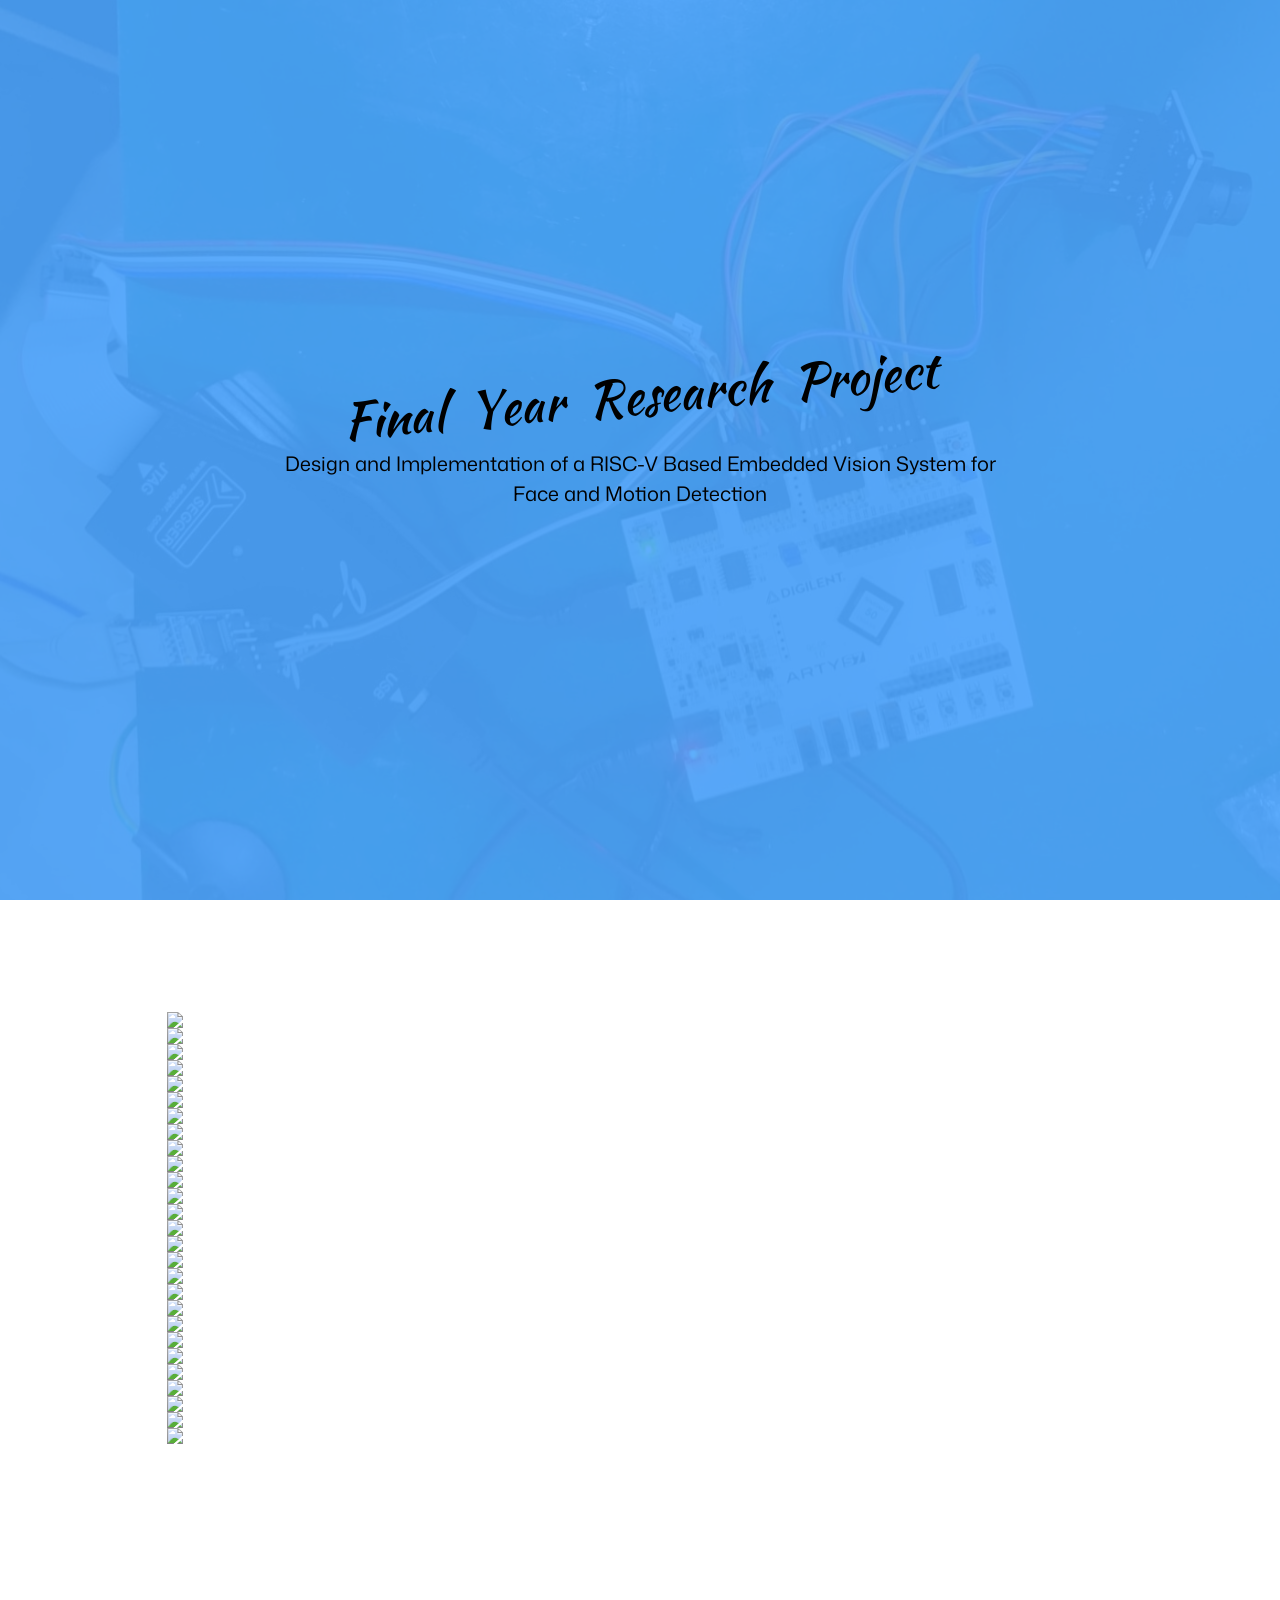
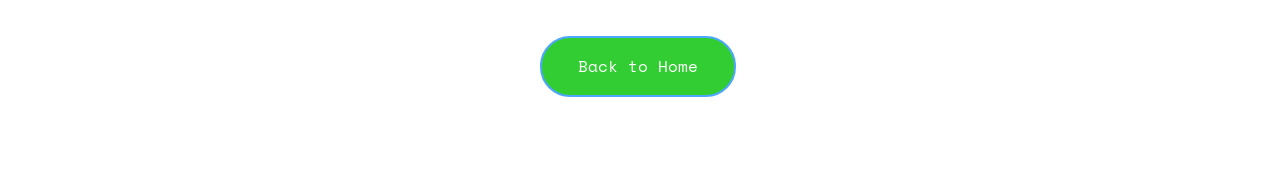
==== commit be6b0dc9: "Update image paths and back button icon in FYRP.html" ====
--- a/FYRP.html
+++ b/FYRP.html
@@ -74,33 +74,33 @@
 
     <div class="row">
       <div class="col-md-10 col-md-offset-1">
-        <img src="images/Slide1.jpg" class="img-responsive slide-img">
-        <img src="images/Slide2.jpg" class="img-responsive slide-img">
-        <img src="images/Slide3.jpg" class="img-responsive slide-img">
-        <img src="images/Slide4.jpg" class="img-responsive slide-img">
-        <img src="images/Slide5.jpg" class="img-responsive slide-img">
-        <img src="images/Slide6.jpg" class="img-responsive slide-img">
-        <img src="images/Slide7.jpg" class="img-responsive slide-img">
-        <img src="images/Slide8.jpg" class="img-responsive slide-img">
-        <img src="images/Slide9.jpg" class="img-responsive slide-img">
-        <img src="images/Slide10.jpg" class="img-responsive slide-img">
-        <img src="images/Slide11.jpg" class="img-responsive slide-img">
-        <img src="images/Slide12.jpg" class="img-responsive slide-img">
-        <img src="images/Slide13.jpg" class="img-responsive slide-img">
-        <img src="images/Slide14.jpg" class="img-responsive slide-img">
-        <img src="images/Slide15.jpg" class="img-responsive slide-img">
-        <img src="images/Slide16.jpg" class="img-responsive slide-img">
-        <img src="images/Slide17.jpg" class="img-responsive slide-img">
-        <img src="images/Slide18.jpg" class="img-responsive slide-img">
-        <img src="images/Slide19.jpg" class="img-responsive slide-img">
-        <img src="images/Slide20.jpg" class="img-responsive slide-img">
-        <img src="images/Slide21.jpg" class="img-responsive slide-img">
-        <img src="images/Slide22.jpg" class="img-responsive slide-img">
-        <img src="images/Slide23.jpg" class="img-responsive slide-img">
-        <img src="images/Slide24.jpg" class="img-responsive slide-img">
-        <img src="images/Slide25.jpg" class="img-responsive slide-img">
-        <img src="images/Slide26.jpg" class="img-responsive slide-img">
-        <img src="images/Slide27.jpg" class="img-responsive slide-img">
+        <img src="images/fyrp slides/Slide1.jpg" class="img-responsive slide-img">
+        <img src="images/fyrp slides/Slide2.jpg" class="img-responsive slide-img">
+        <img src="images/fyrp slides/Slide3.jpg" class="img-responsive slide-img">
+        <img src="images/fyrp slides/Slide4.jpg" class="img-responsive slide-img">
+        <img src="images/fyrp slides/Slide5.jpg" class="img-responsive slide-img">
+        <img src="images/fyrp slides/Slide6.jpg" class="img-responsive slide-img">
+        <img src="images/fyrp slides/Slide7.jpg" class="img-responsive slide-img">
+        <img src="images/fyrp slides/Slide8.jpg" class="img-responsive slide-img">
+        <img src="images/fyrp slides/Slide9.jpg" class="img-responsive slide-img">
+        <img src="images/fyrp slides/Slide10.jpg" class="img-responsive slide-img">
+        <img src="images/fyrp slides/Slide11.jpg" class="img-responsive slide-img">
+        <img src="images/fyrp slides/Slide12.jpg" class="img-responsive slide-img">
+        <img src="images/fyrp slides/Slide13.jpg" class="img-responsive slide-img">
+        <img src="images/fyrp slides/Slide14.jpg" class="img-responsive slide-img">
+        <img src="images/fyrp slides/Slide15.jpg" class="img-responsive slide-img">
+        <img src="images/fyrp slides/Slide16.jpg" class="img-responsive slide-img">
+        <img src="images/fyrp slides/Slide17.jpg" class="img-responsive slide-img">
+        <img src="images/fyrp slides/Slide18.jpg" class="img-responsive slide-img">
+        <img src="images/fyrp slides/Slide19.jpg" class="img-responsive slide-img">
+        <img src="images/fyrp slides/Slide20.jpg" class="img-responsive slide-img">
+        <img src="images/fyrp slides/Slide21.jpg" class="img-responsive slide-img">
+        <img src="images/fyrp slides/Slide22.jpg" class="img-responsive slide-img">
+        <img src="images/fyrp slides/Slide23.jpg" class="img-responsive slide-img">
+        <img src="images/fyrp slides/Slide24.jpg" class="img-responsive slide-img">
+        <img src="images/fyrp slides/Slide25.jpg" class="img-responsive slide-img">
+        <img src="images/fyrp slides/Slide26.jpg" class="img-responsive slide-img">
+        <img src="images/fyrp slides/Slide27.jpg" class="img-responsive slide-img">
       </div>
     </div>
   </div>
@@ -108,7 +108,9 @@
 
 <!-- BACK BUTTON -->
 <div class="text-center" style="margin: 80px 0;">
-    <a href="index.html" class="btn btn-primary btn-lg">⬅ Back to Home</a>
+    <a href="index.html" class="btn btn-primary btn-lg">
+		<i class="icon-arrow-left22"></i> Back to Home
+	</a>
 </div>
 
 </div>
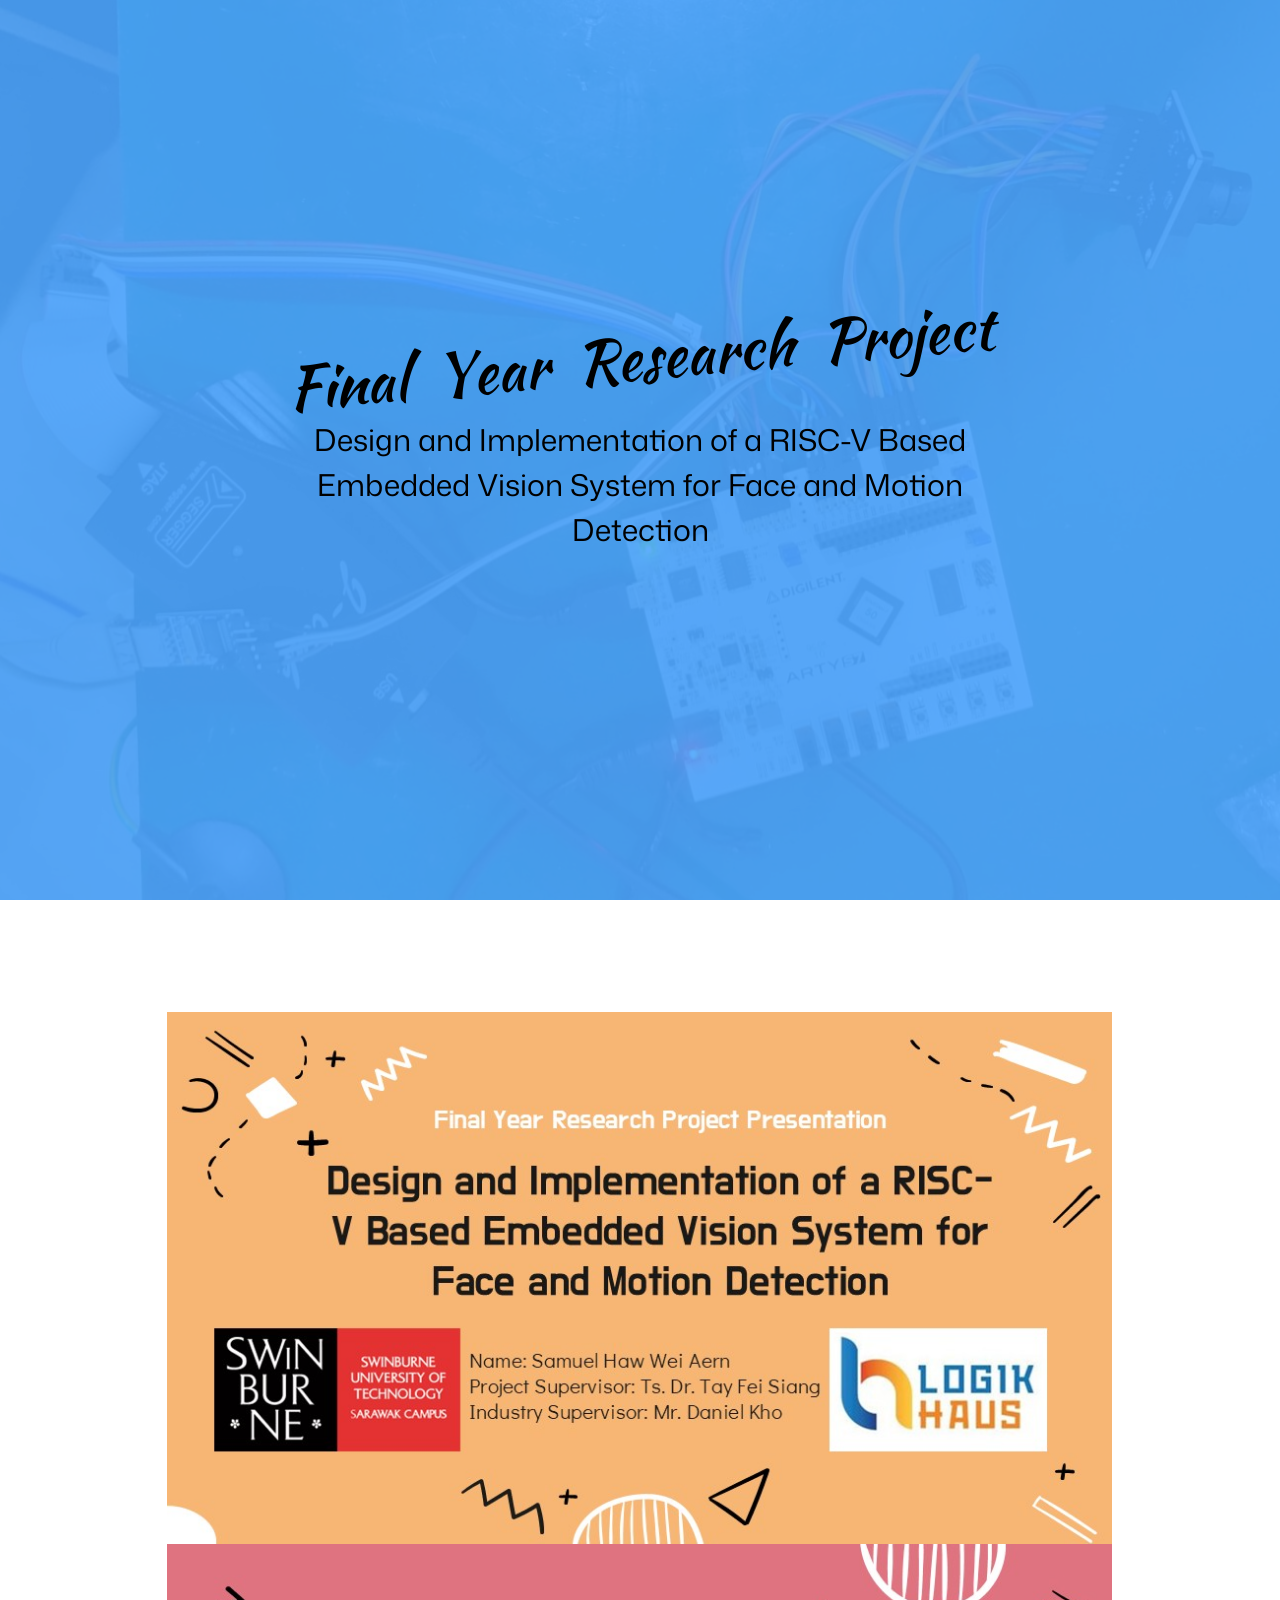
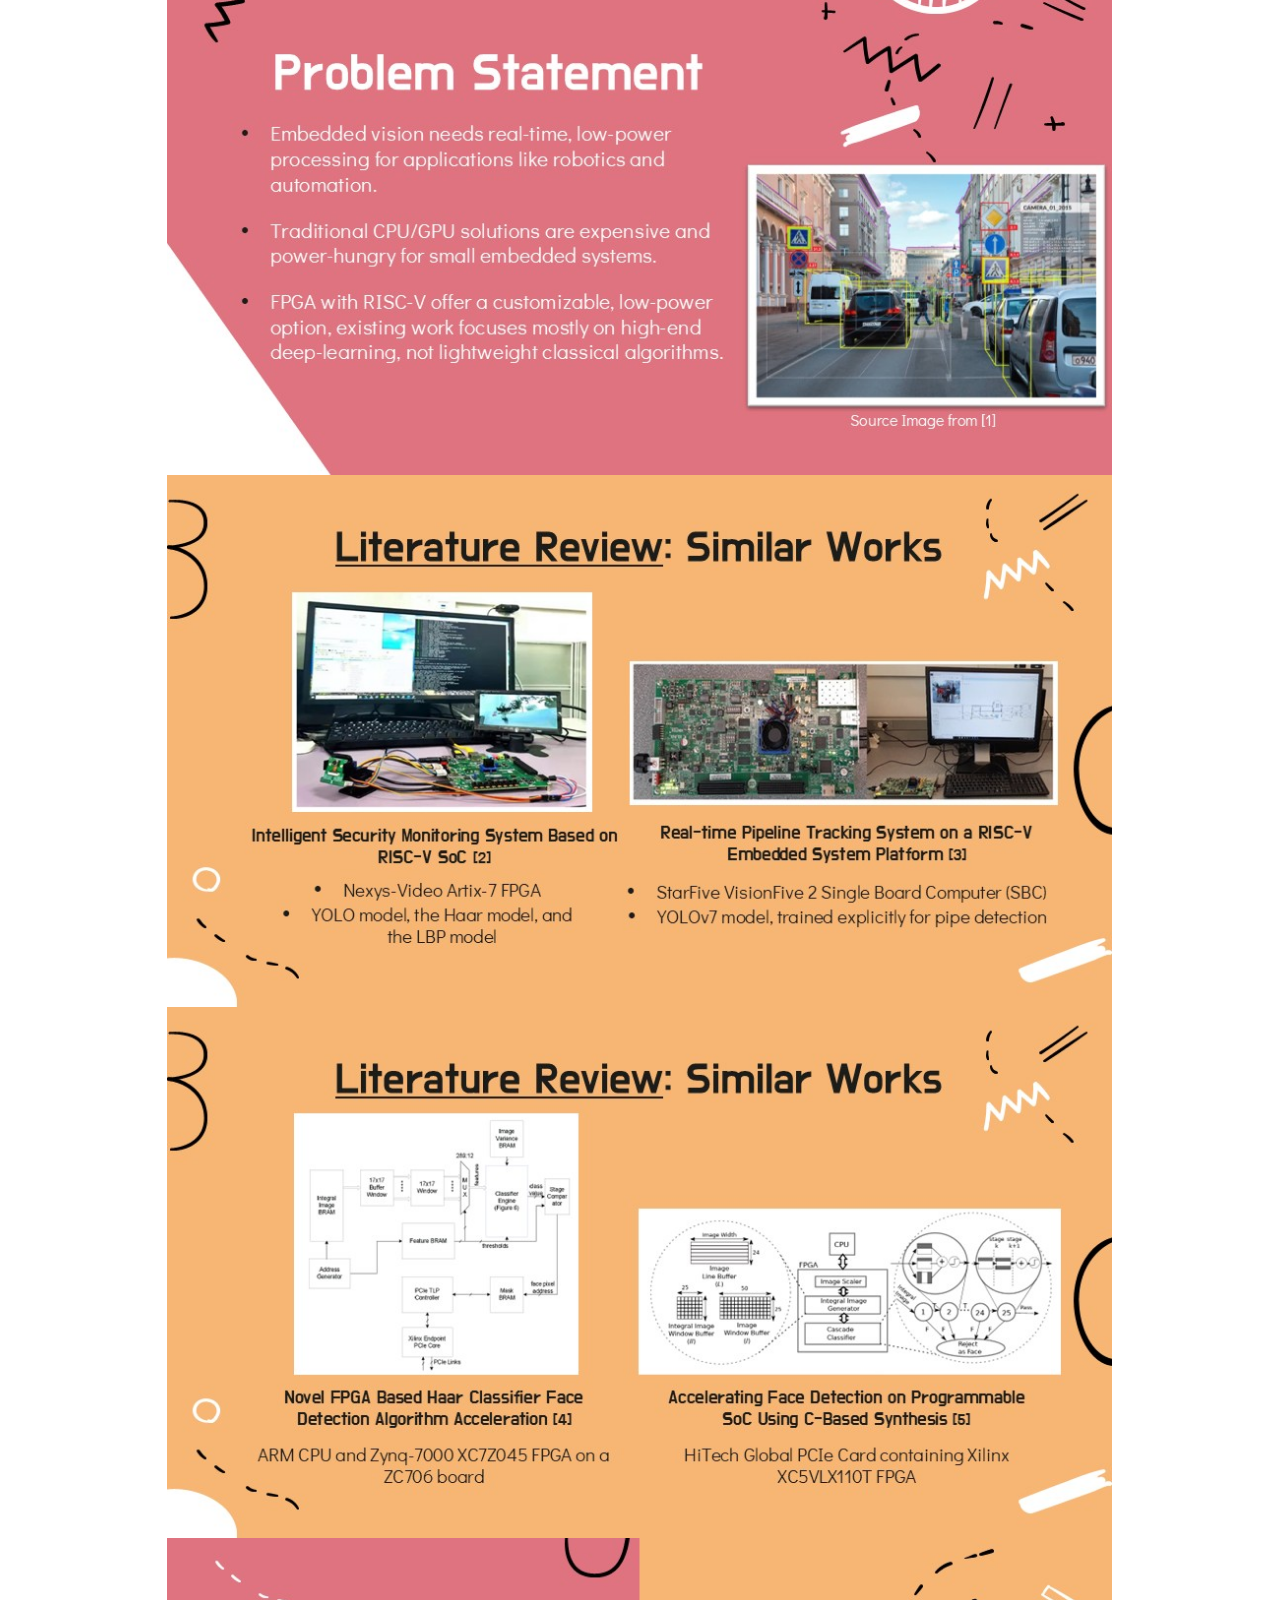
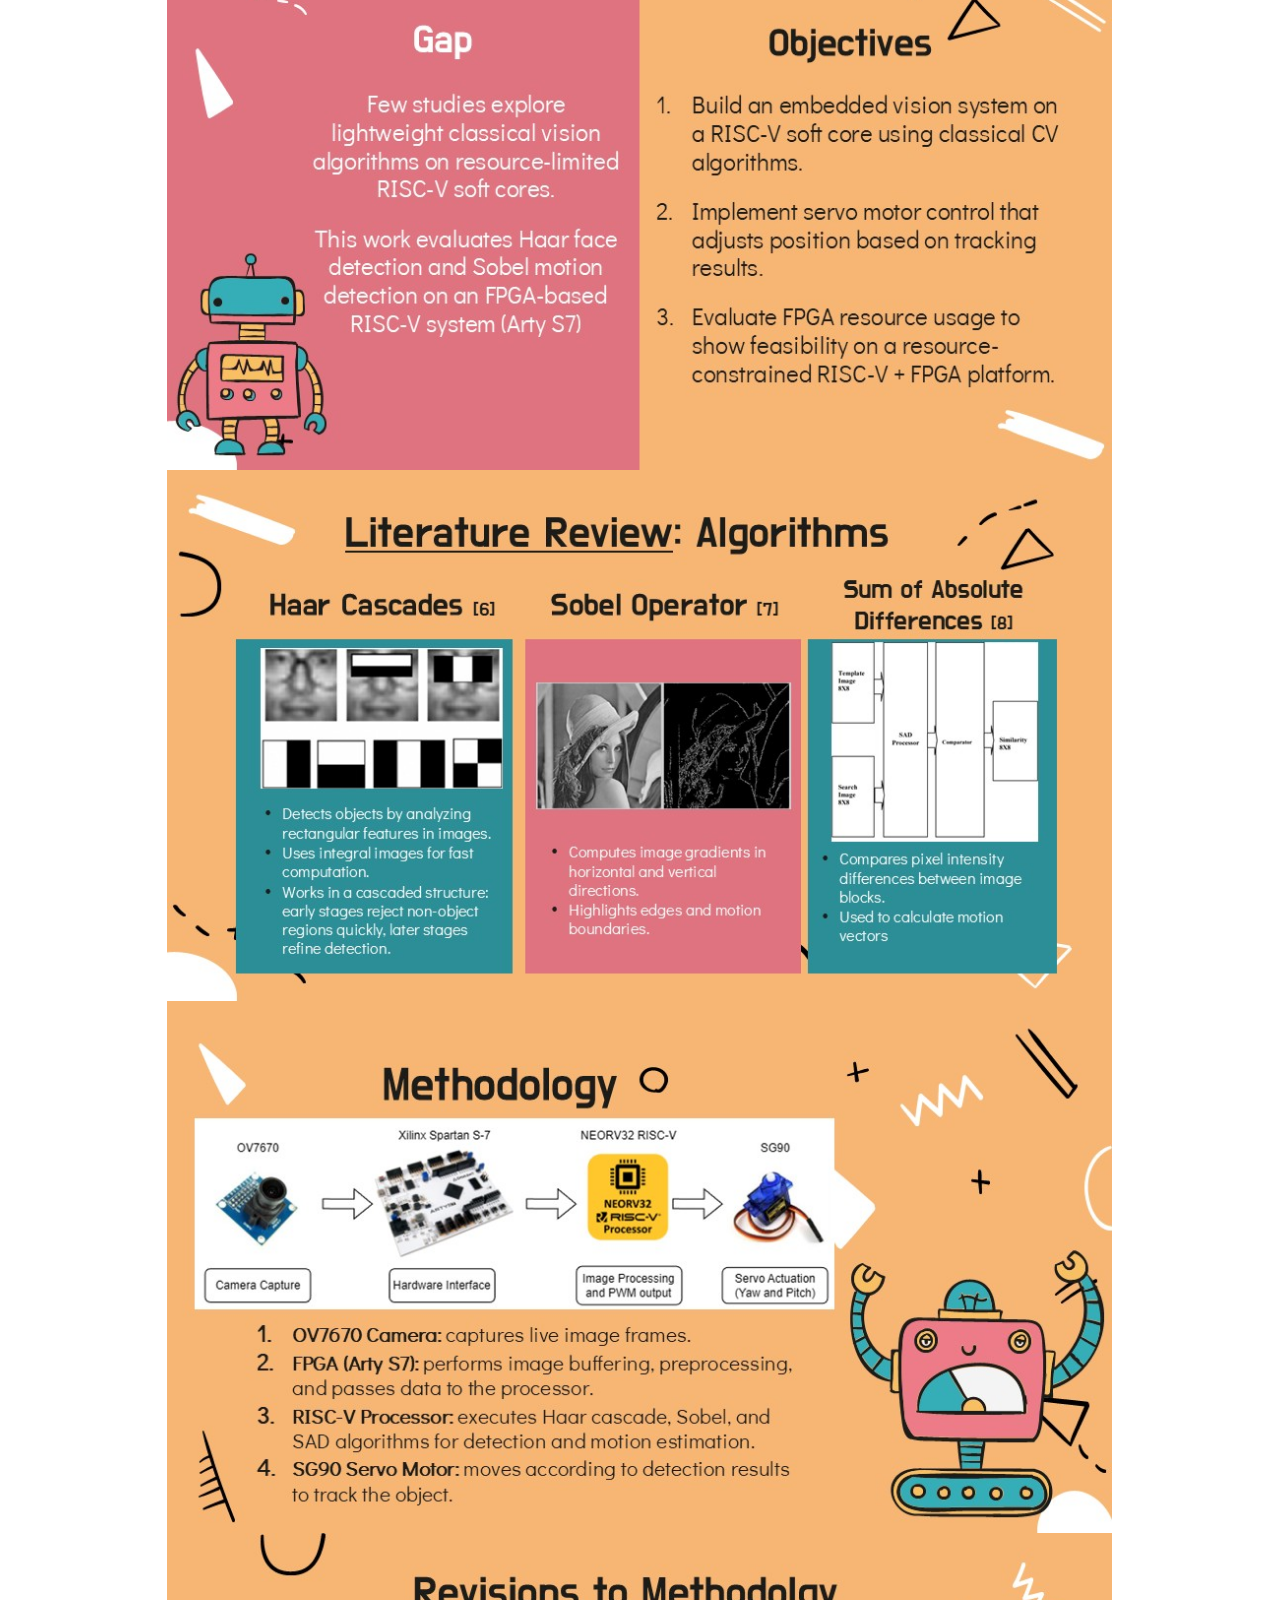
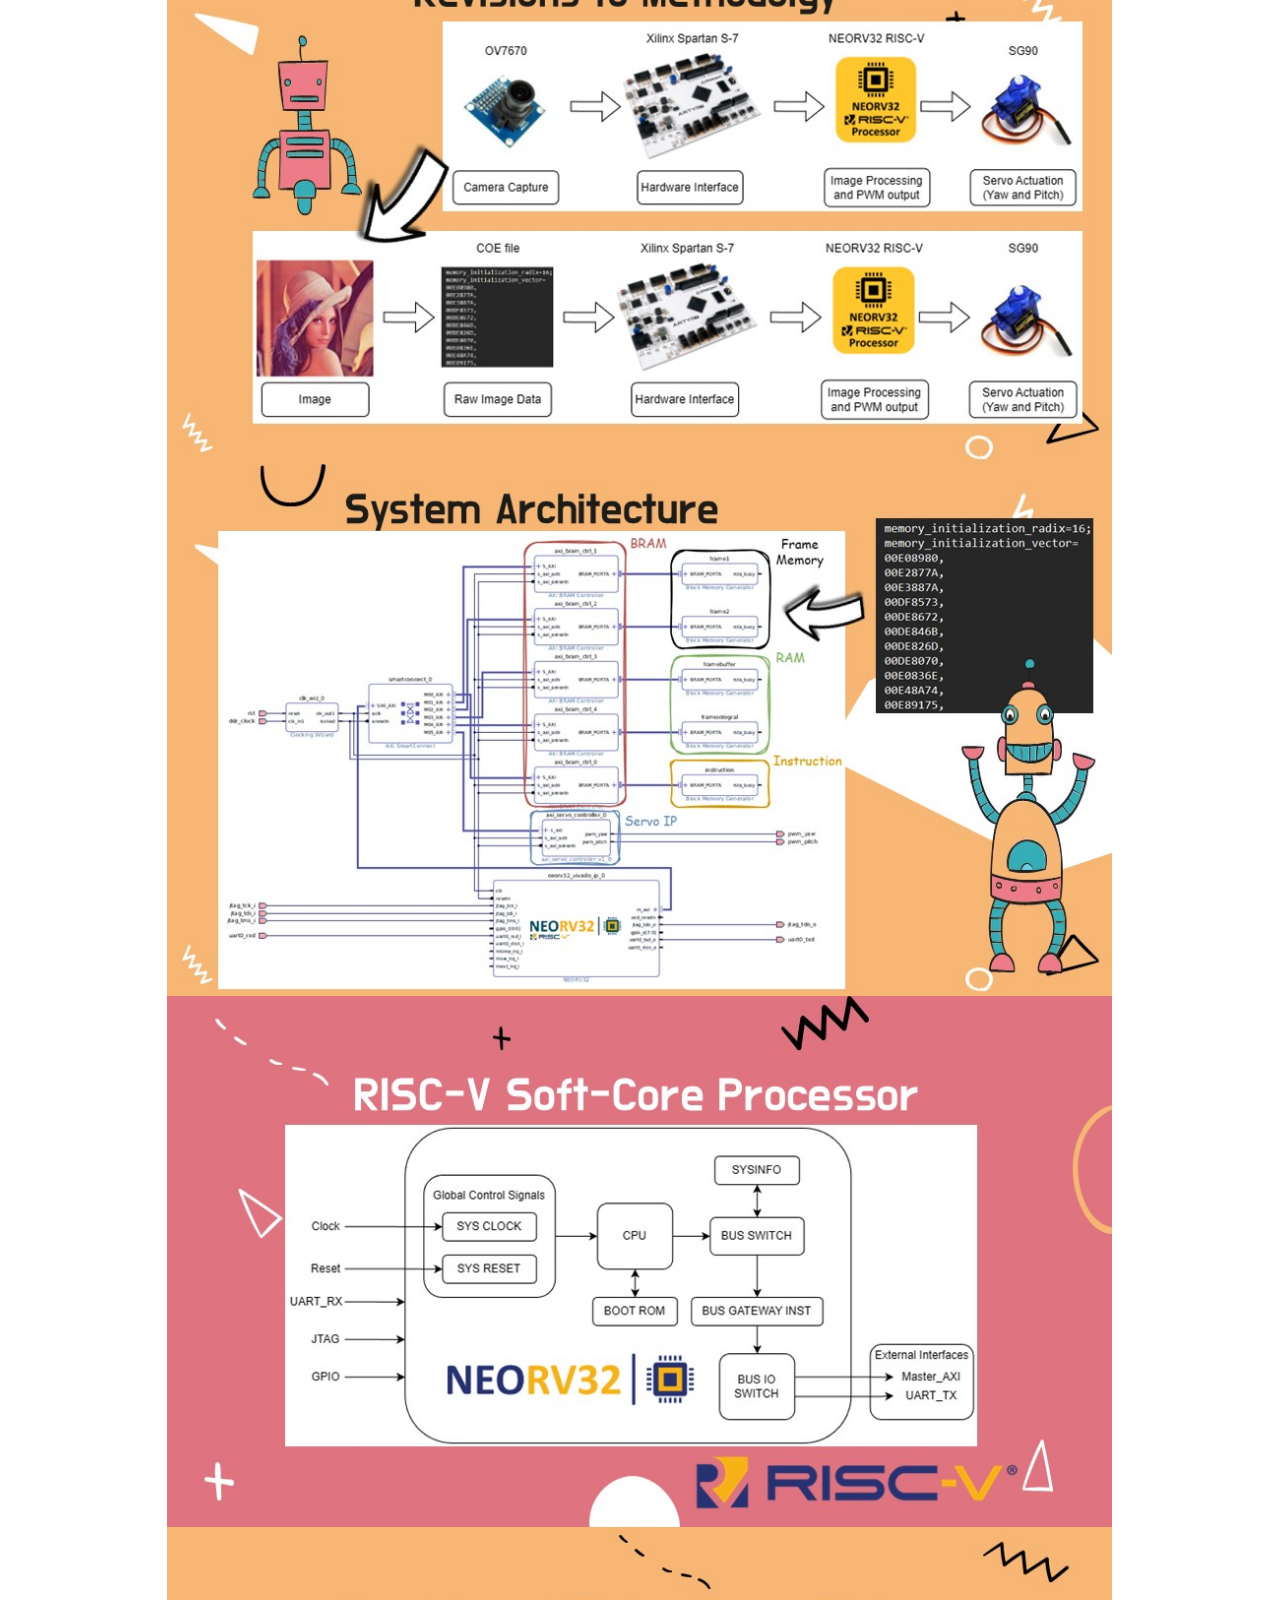
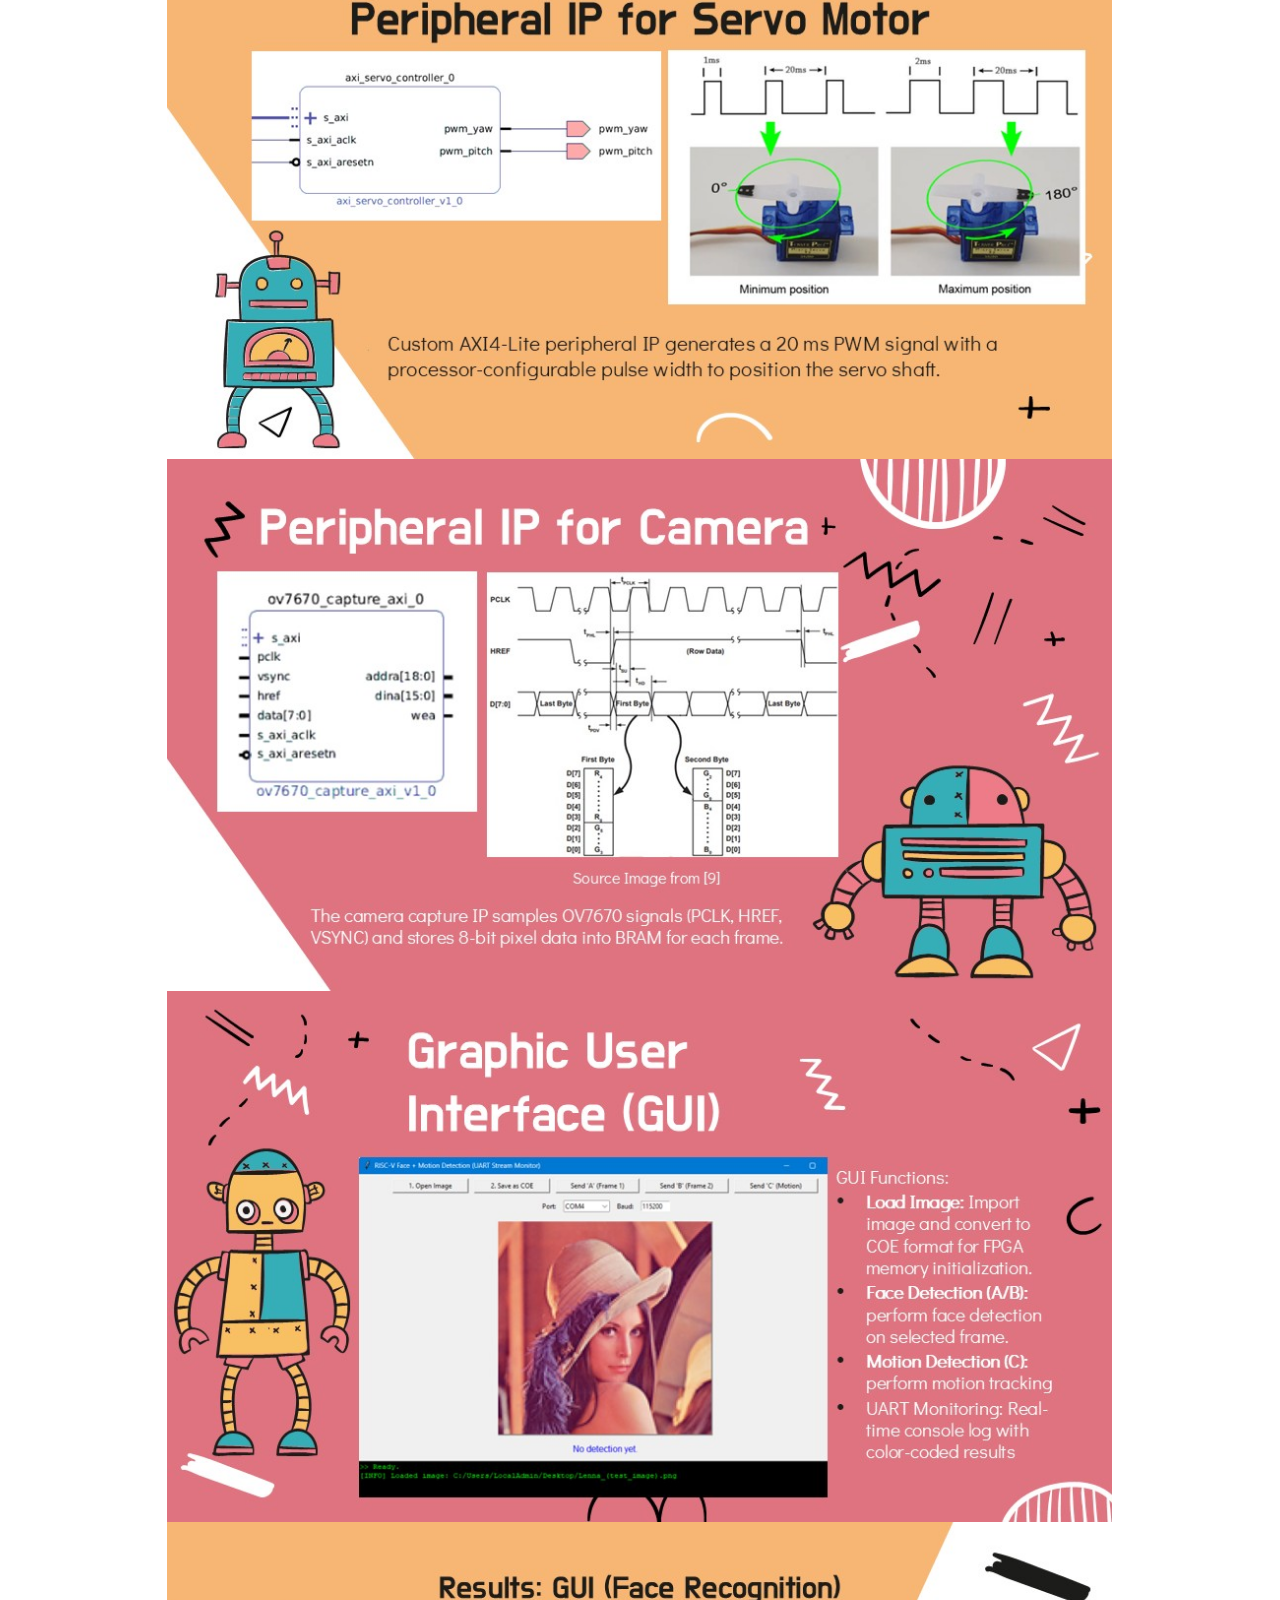
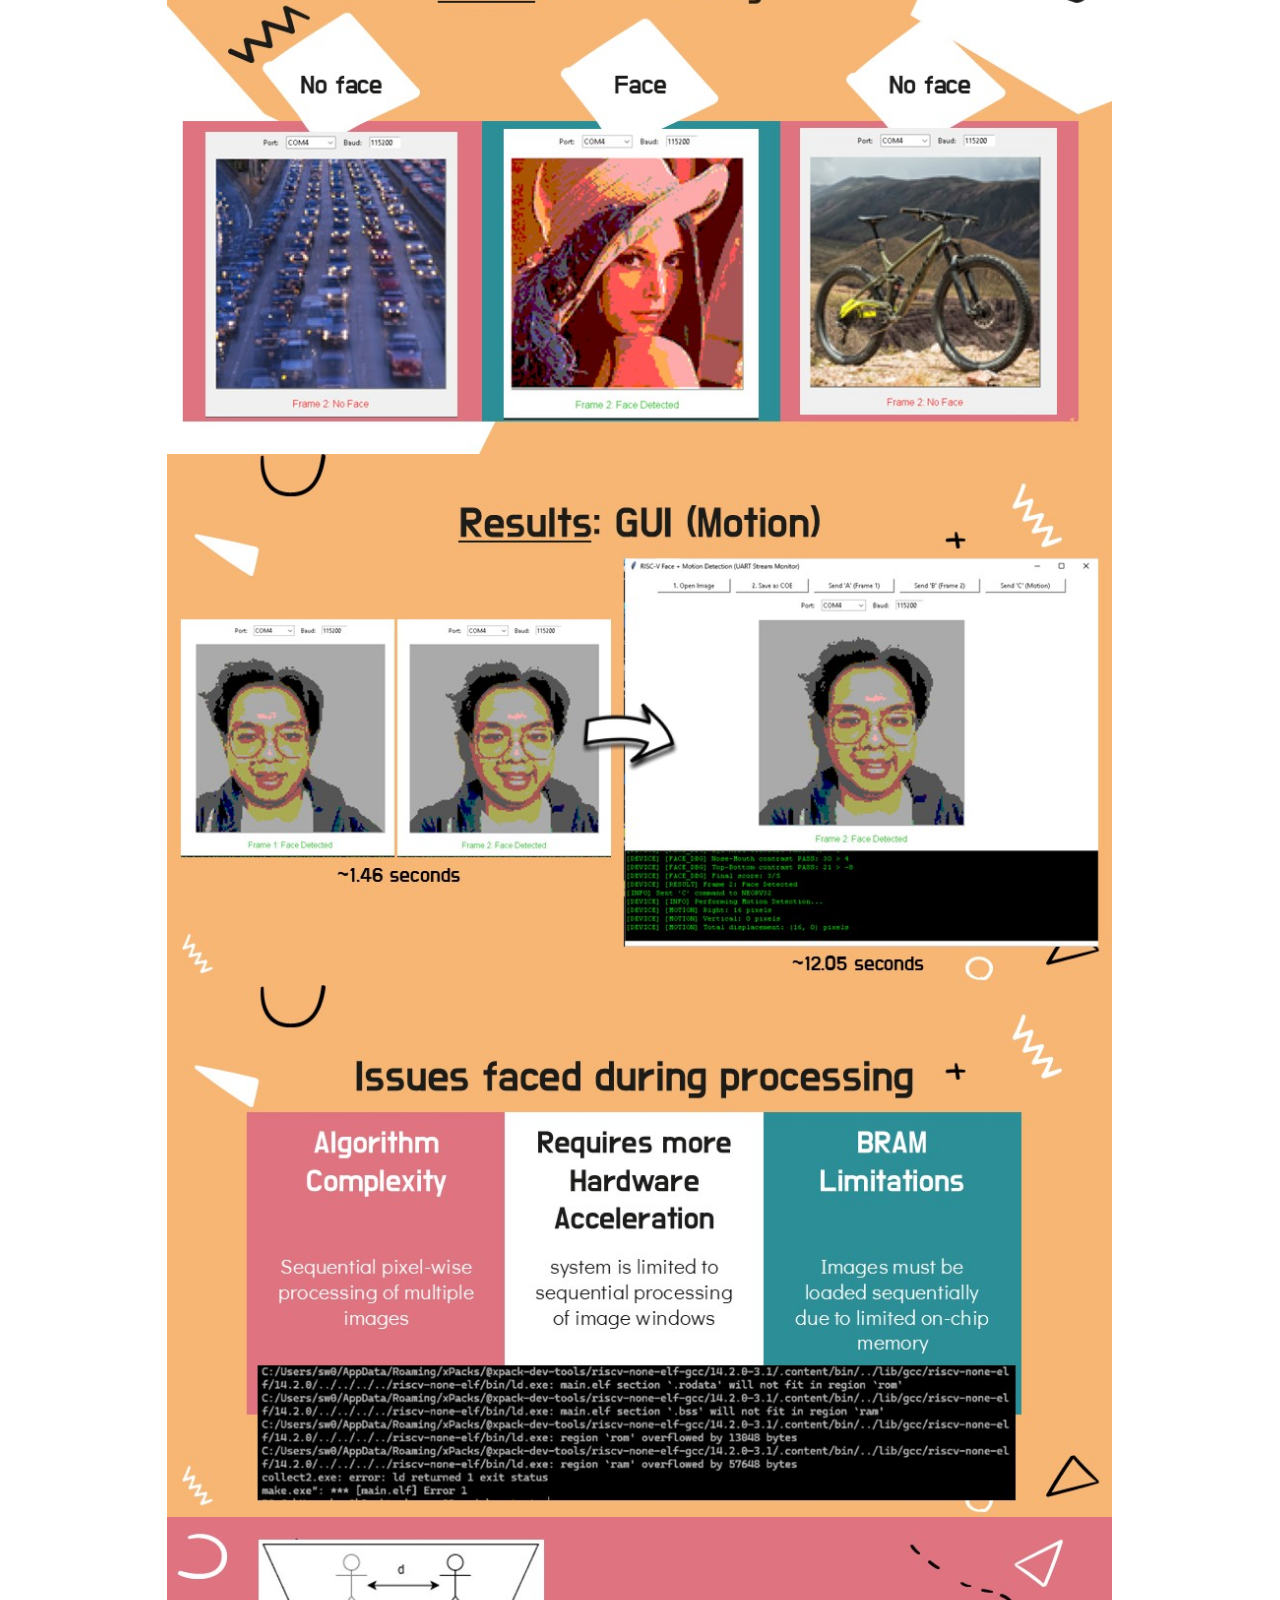
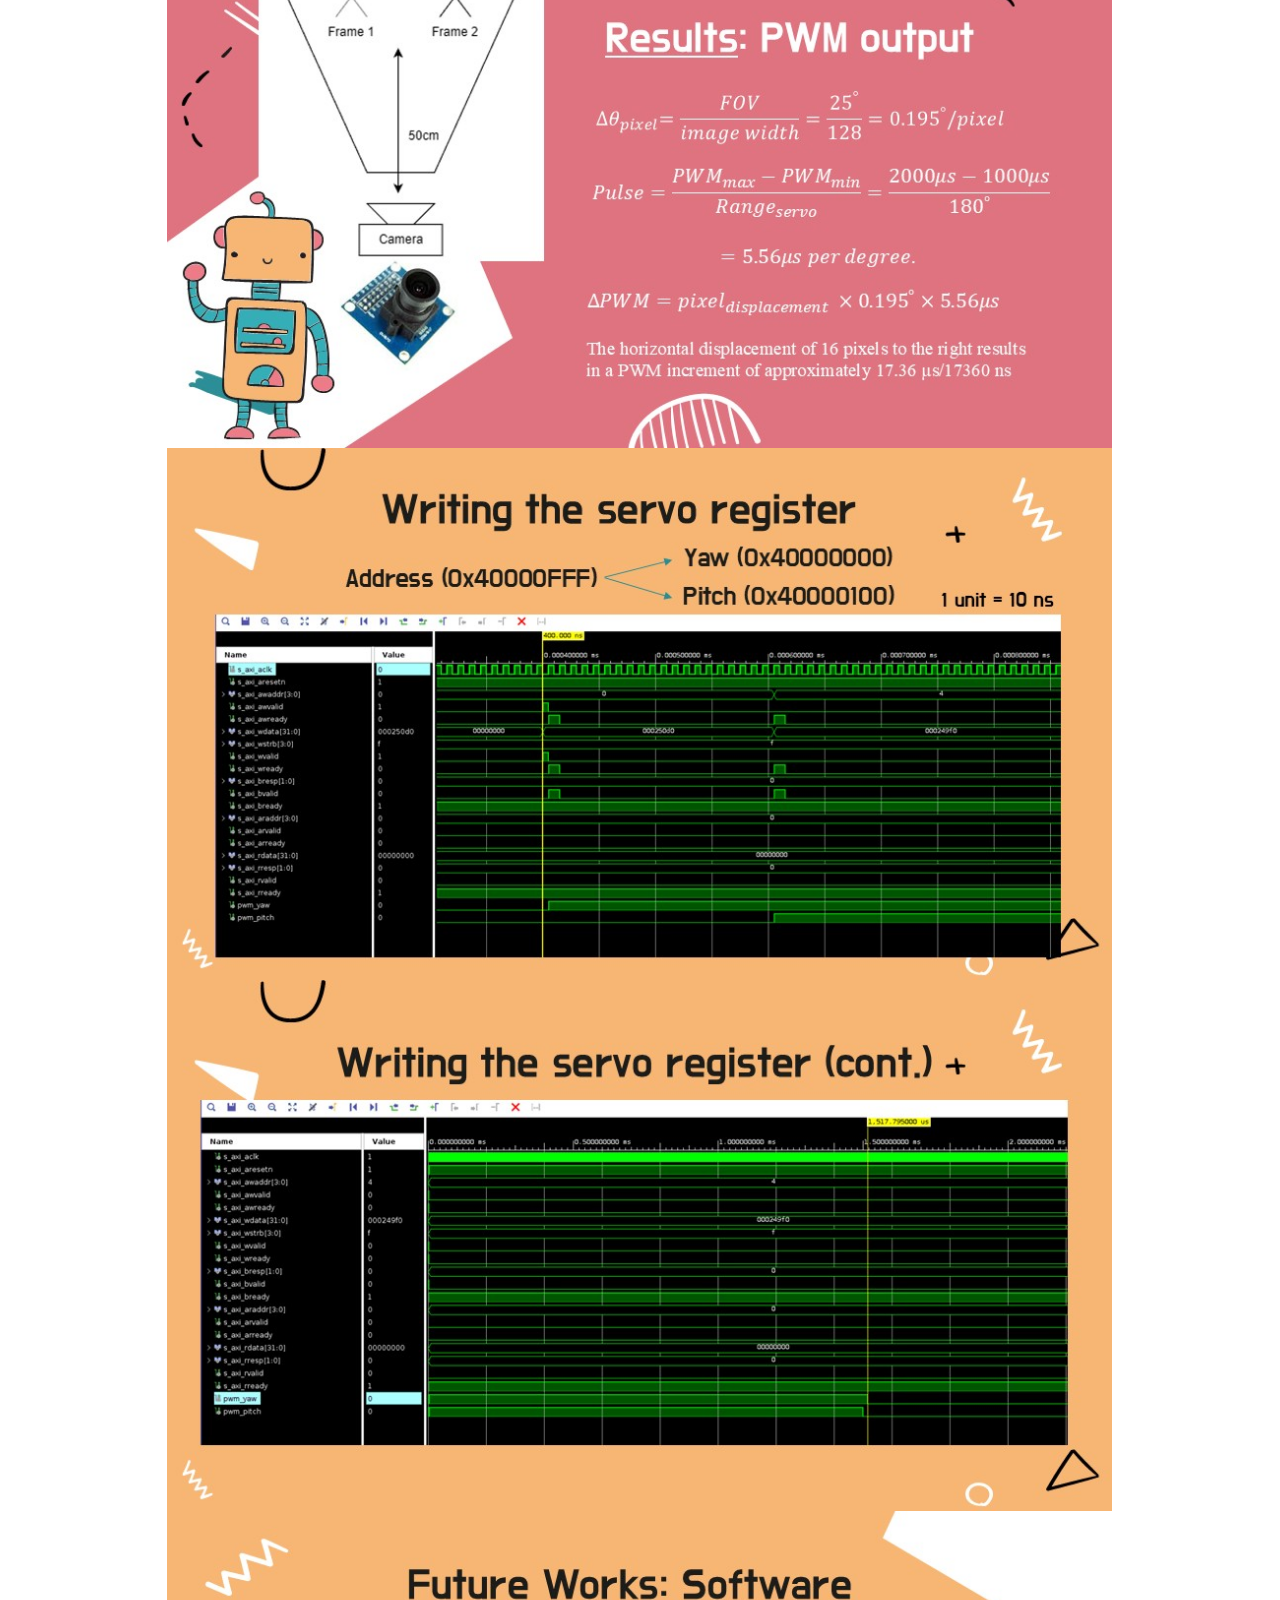
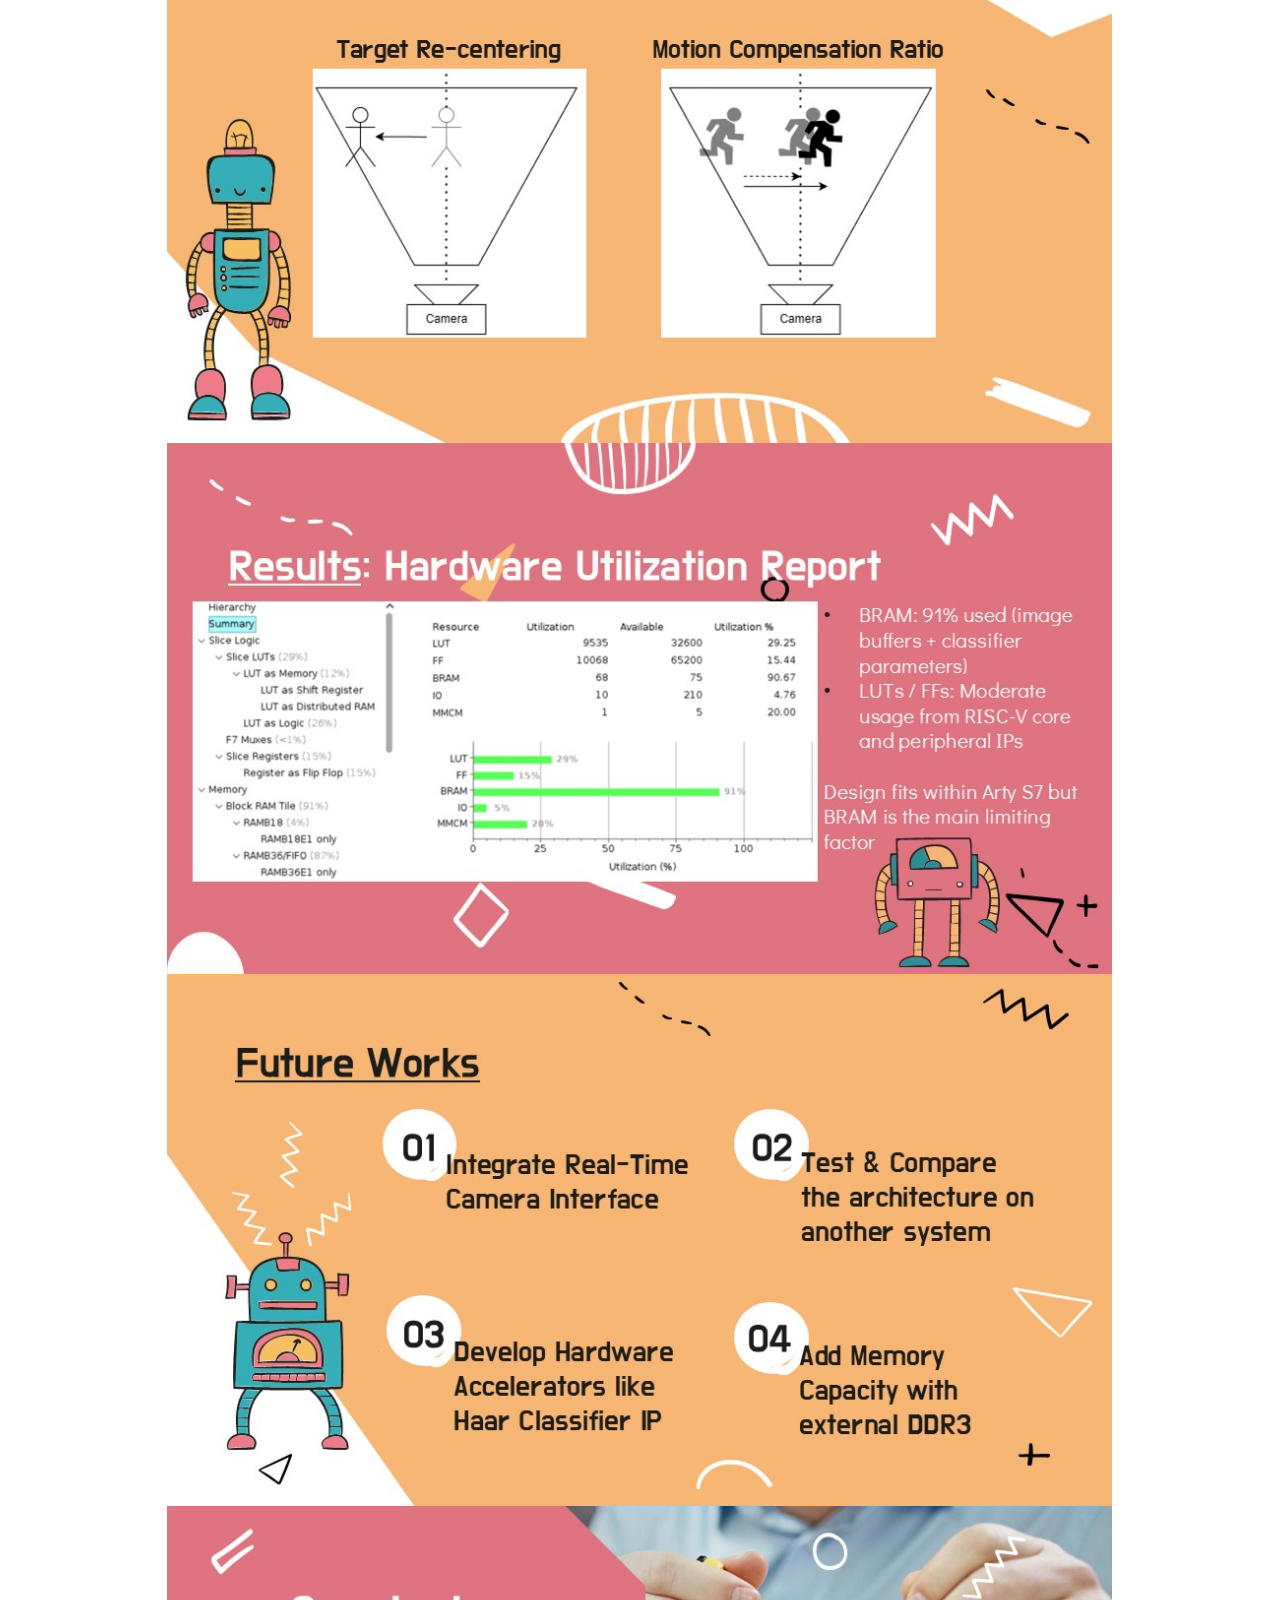
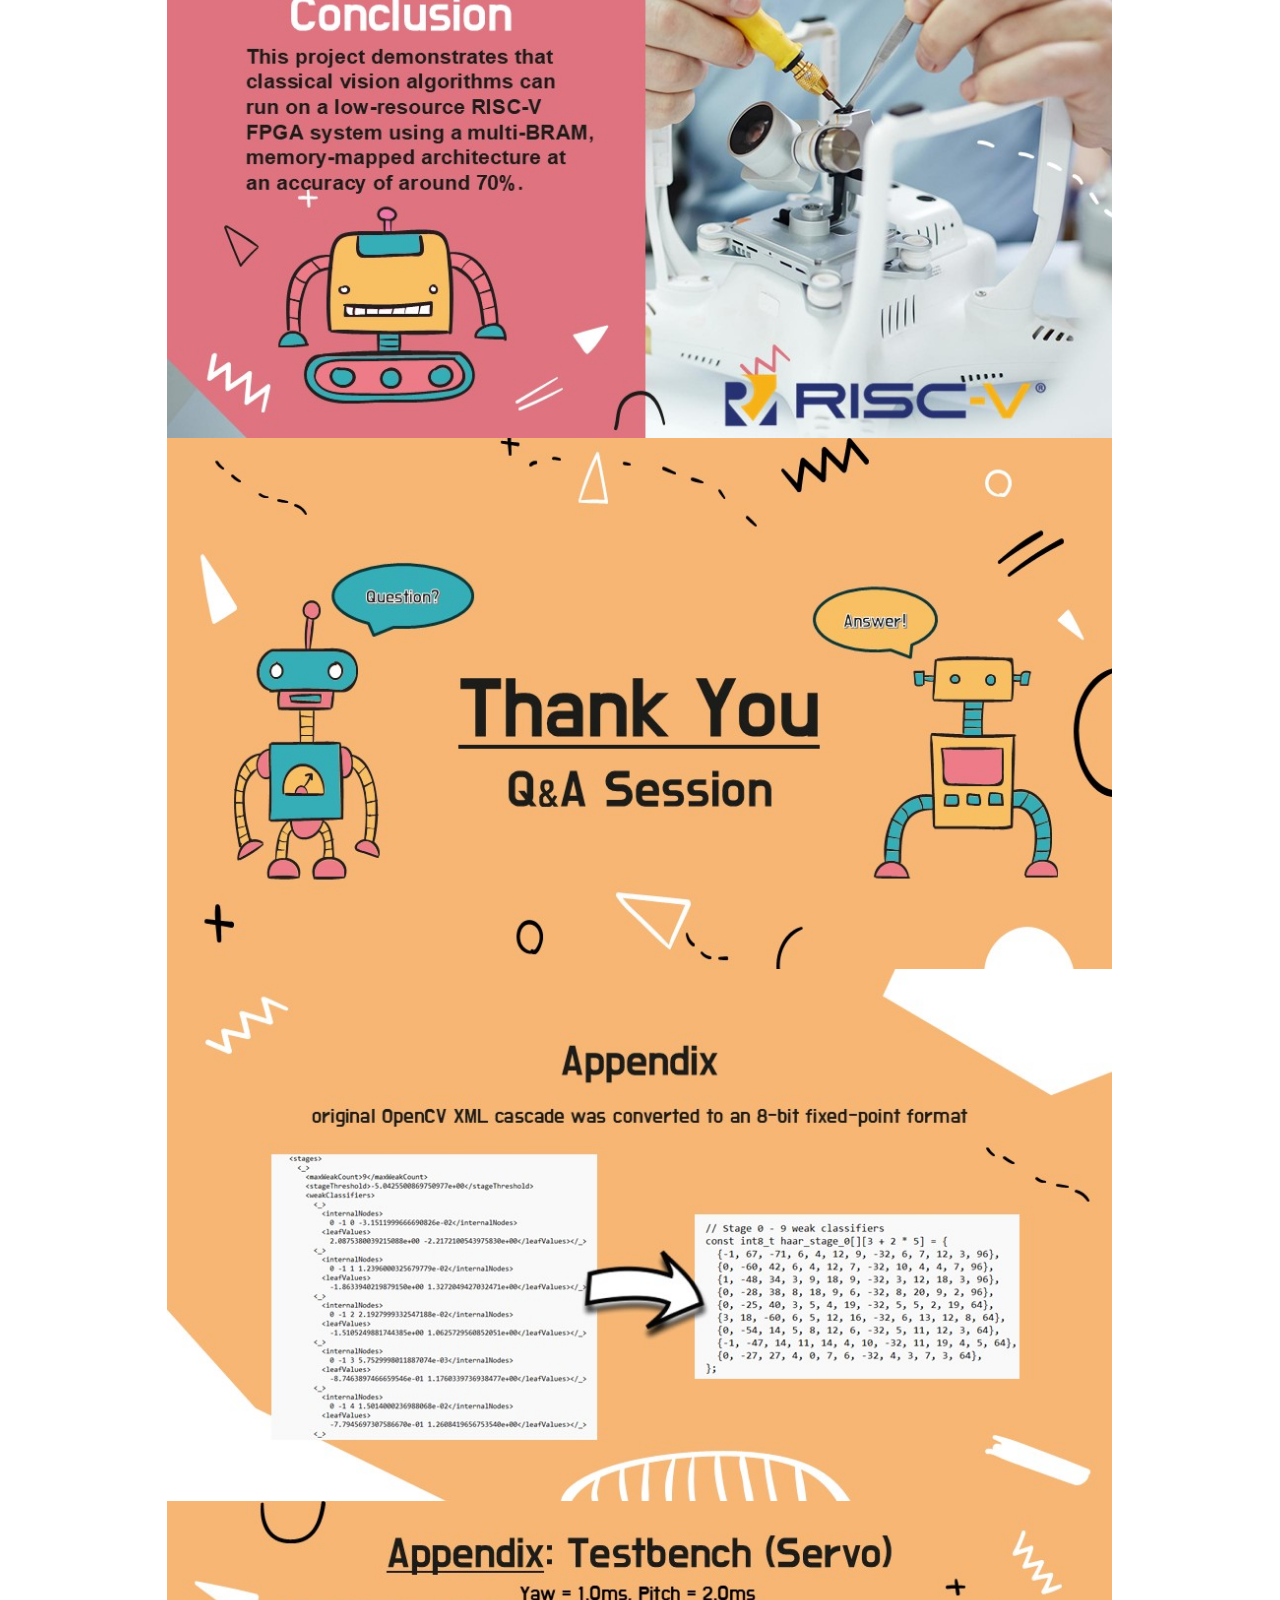
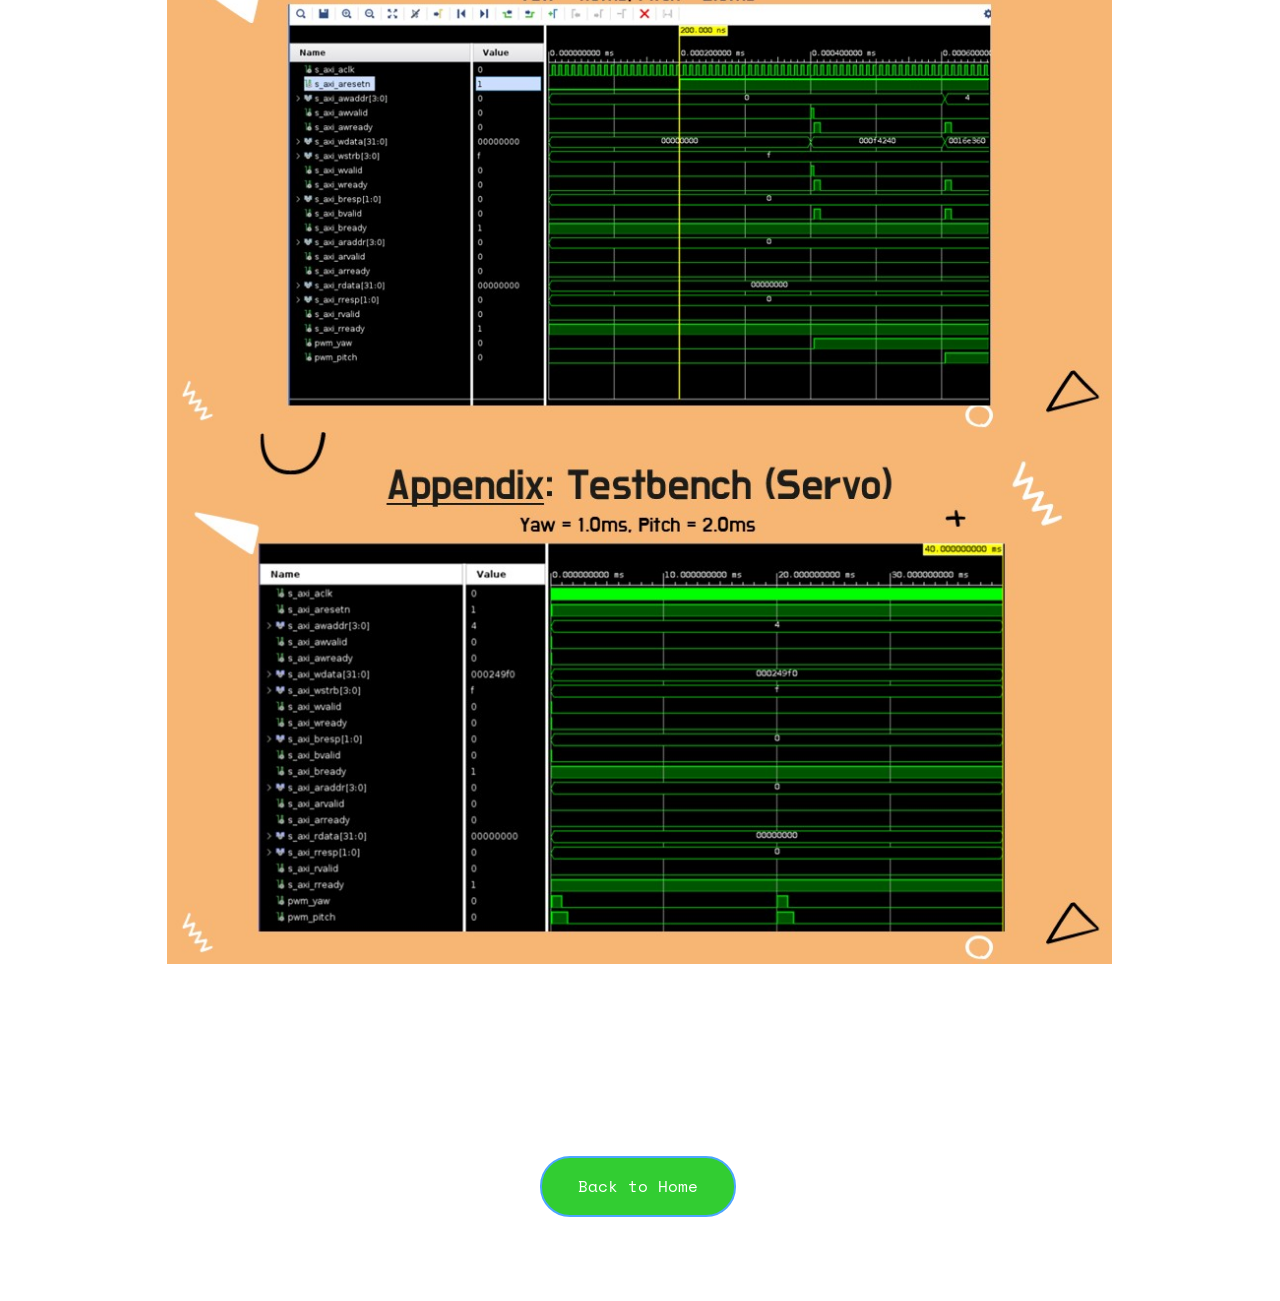
==== commit 79b509da: "Change image file extensions from .jpg to .JPG" ====
--- a/FYRP.html
+++ b/FYRP.html
@@ -74,33 +74,33 @@
 
     <div class="row">
       <div class="col-md-10 col-md-offset-1">
-        <img src="images/fyrp slides/Slide1.jpg" class="img-responsive slide-img">
-        <img src="images/fyrp slides/Slide2.jpg" class="img-responsive slide-img">
-        <img src="images/fyrp slides/Slide3.jpg" class="img-responsive slide-img">
-        <img src="images/fyrp slides/Slide4.jpg" class="img-responsive slide-img">
-        <img src="images/fyrp slides/Slide5.jpg" class="img-responsive slide-img">
-        <img src="images/fyrp slides/Slide6.jpg" class="img-responsive slide-img">
-        <img src="images/fyrp slides/Slide7.jpg" class="img-responsive slide-img">
-        <img src="images/fyrp slides/Slide8.jpg" class="img-responsive slide-img">
-        <img src="images/fyrp slides/Slide9.jpg" class="img-responsive slide-img">
-        <img src="images/fyrp slides/Slide10.jpg" class="img-responsive slide-img">
-        <img src="images/fyrp slides/Slide11.jpg" class="img-responsive slide-img">
-        <img src="images/fyrp slides/Slide12.jpg" class="img-responsive slide-img">
-        <img src="images/fyrp slides/Slide13.jpg" class="img-responsive slide-img">
-        <img src="images/fyrp slides/Slide14.jpg" class="img-responsive slide-img">
-        <img src="images/fyrp slides/Slide15.jpg" class="img-responsive slide-img">
-        <img src="images/fyrp slides/Slide16.jpg" class="img-responsive slide-img">
-        <img src="images/fyrp slides/Slide17.jpg" class="img-responsive slide-img">
-        <img src="images/fyrp slides/Slide18.jpg" class="img-responsive slide-img">
-        <img src="images/fyrp slides/Slide19.jpg" class="img-responsive slide-img">
-        <img src="images/fyrp slides/Slide20.jpg" class="img-responsive slide-img">
-        <img src="images/fyrp slides/Slide21.jpg" class="img-responsive slide-img">
-        <img src="images/fyrp slides/Slide22.jpg" class="img-responsive slide-img">
-        <img src="images/fyrp slides/Slide23.jpg" class="img-responsive slide-img">
-        <img src="images/fyrp slides/Slide24.jpg" class="img-responsive slide-img">
-        <img src="images/fyrp slides/Slide25.jpg" class="img-responsive slide-img">
-        <img src="images/fyrp slides/Slide26.jpg" class="img-responsive slide-img">
-        <img src="images/fyrp slides/Slide27.jpg" class="img-responsive slide-img">
+        <img src="images/fyrp slides/Slide1.JPG" class="img-responsive slide-img">
+        <img src="images/fyrp slides/Slide2.JPG" class="img-responsive slide-img">
+        <img src="images/fyrp slides/Slide3.JPG" class="img-responsive slide-img">
+        <img src="images/fyrp slides/Slide4.JPG" class="img-responsive slide-img">
+        <img src="images/fyrp slides/Slide5.JPG" class="img-responsive slide-img">
+        <img src="images/fyrp slides/Slide6.JPG" class="img-responsive slide-img">
+        <img src="images/fyrp slides/Slide7.JPG" class="img-responsive slide-img">
+        <img src="images/fyrp slides/Slide8.JPG" class="img-responsive slide-img">
+        <img src="images/fyrp slides/Slide9.JPG" class="img-responsive slide-img">
+        <img src="images/fyrp slides/Slide10.JPG" class="img-responsive slide-img">
+        <img src="images/fyrp slides/Slide11.JPG" class="img-responsive slide-img">
+        <img src="images/fyrp slides/Slide12.JPG" class="img-responsive slide-img">
+        <img src="images/fyrp slides/Slide13.JPG" class="img-responsive slide-img">
+        <img src="images/fyrp slides/Slide14.JPG" class="img-responsive slide-img">
+        <img src="images/fyrp slides/Slide15.JPG" class="img-responsive slide-img">
+        <img src="images/fyrp slides/Slide16.JPG" class="img-responsive slide-img">
+        <img src="images/fyrp slides/Slide17.JPG" class="img-responsive slide-img">
+        <img src="images/fyrp slides/Slide18.JPG" class="img-responsive slide-img">
+        <img src="images/fyrp slides/Slide19.JPG" class="img-responsive slide-img">
+        <img src="images/fyrp slides/Slide20.JPG" class="img-responsive slide-img">
+        <img src="images/fyrp slides/Slide21.JPG" class="img-responsive slide-img">
+        <img src="images/fyrp slides/Slide22.JPG" class="img-responsive slide-img">
+        <img src="images/fyrp slides/Slide23.JPG" class="img-responsive slide-img">
+        <img src="images/fyrp slides/Slide24.JPG" class="img-responsive slide-img">
+        <img src="images/fyrp slides/Slide25.JPG" class="img-responsive slide-img">
+        <img src="images/fyrp slides/Slide26.JPG" class="img-responsive slide-img">
+        <img src="images/fyrp slides/Slide27.JPG" class="img-responsive slide-img">
       </div>
     </div>
   </div>
--- a/css/style.css
+++ b/css/style.css
@@ -129,7 +129,7 @@
 #fh5co-header .display-tc h1,
 .fh5co-cover .display-tc h1 {
   font-family: 'Kaushan Script', cursive;
-  font-size: 50px;
+  font-size: 60px;
   line-height: 1.3;
   font-weight: 300;
   transform: rotate(-5deg);
@@ -150,7 +150,7 @@
 #fh5co-header .display-tc h3,
 .fh5co-cover .display-tc h3 {
   font-family: 'Mona Sans', sans-serif;
-  font-size: 20px;
+  font-size: 30px;
   font-weight: 400;
   line-height: 1.5;
   margin-bottom: 30px;
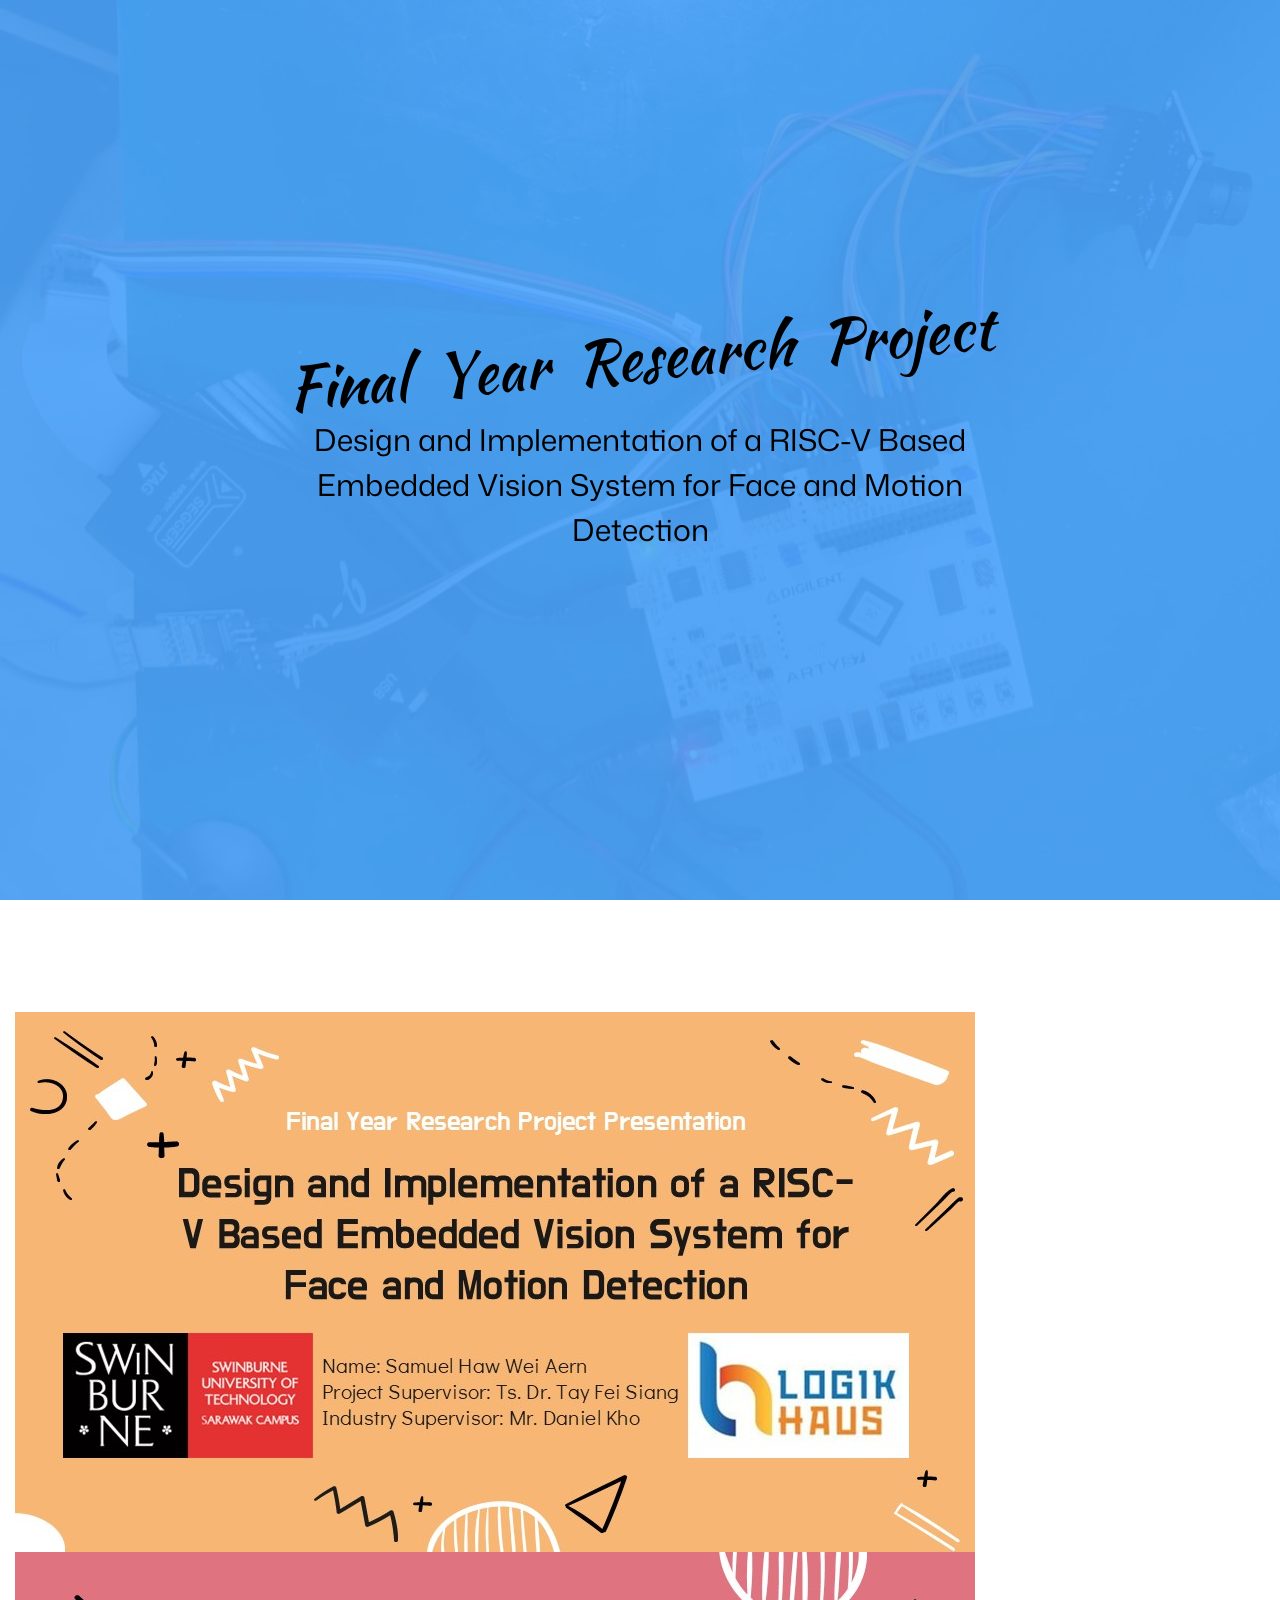
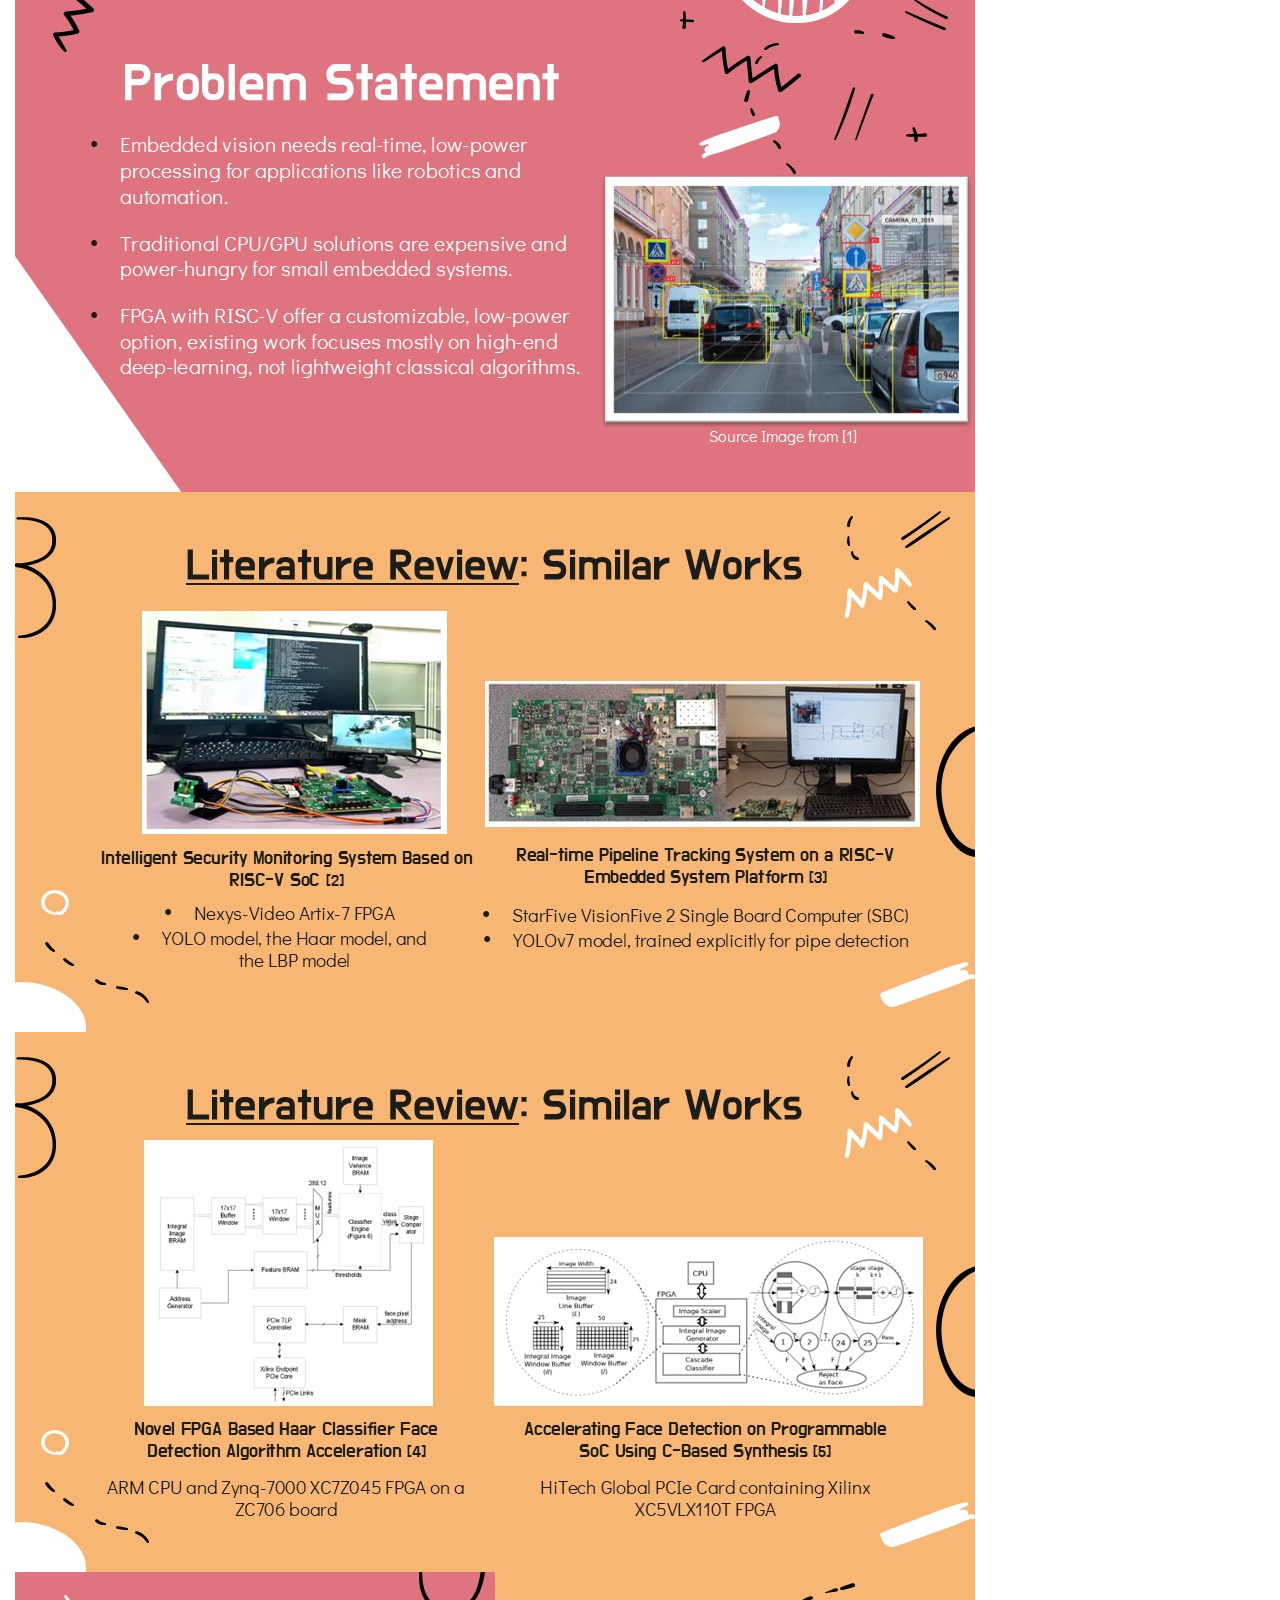
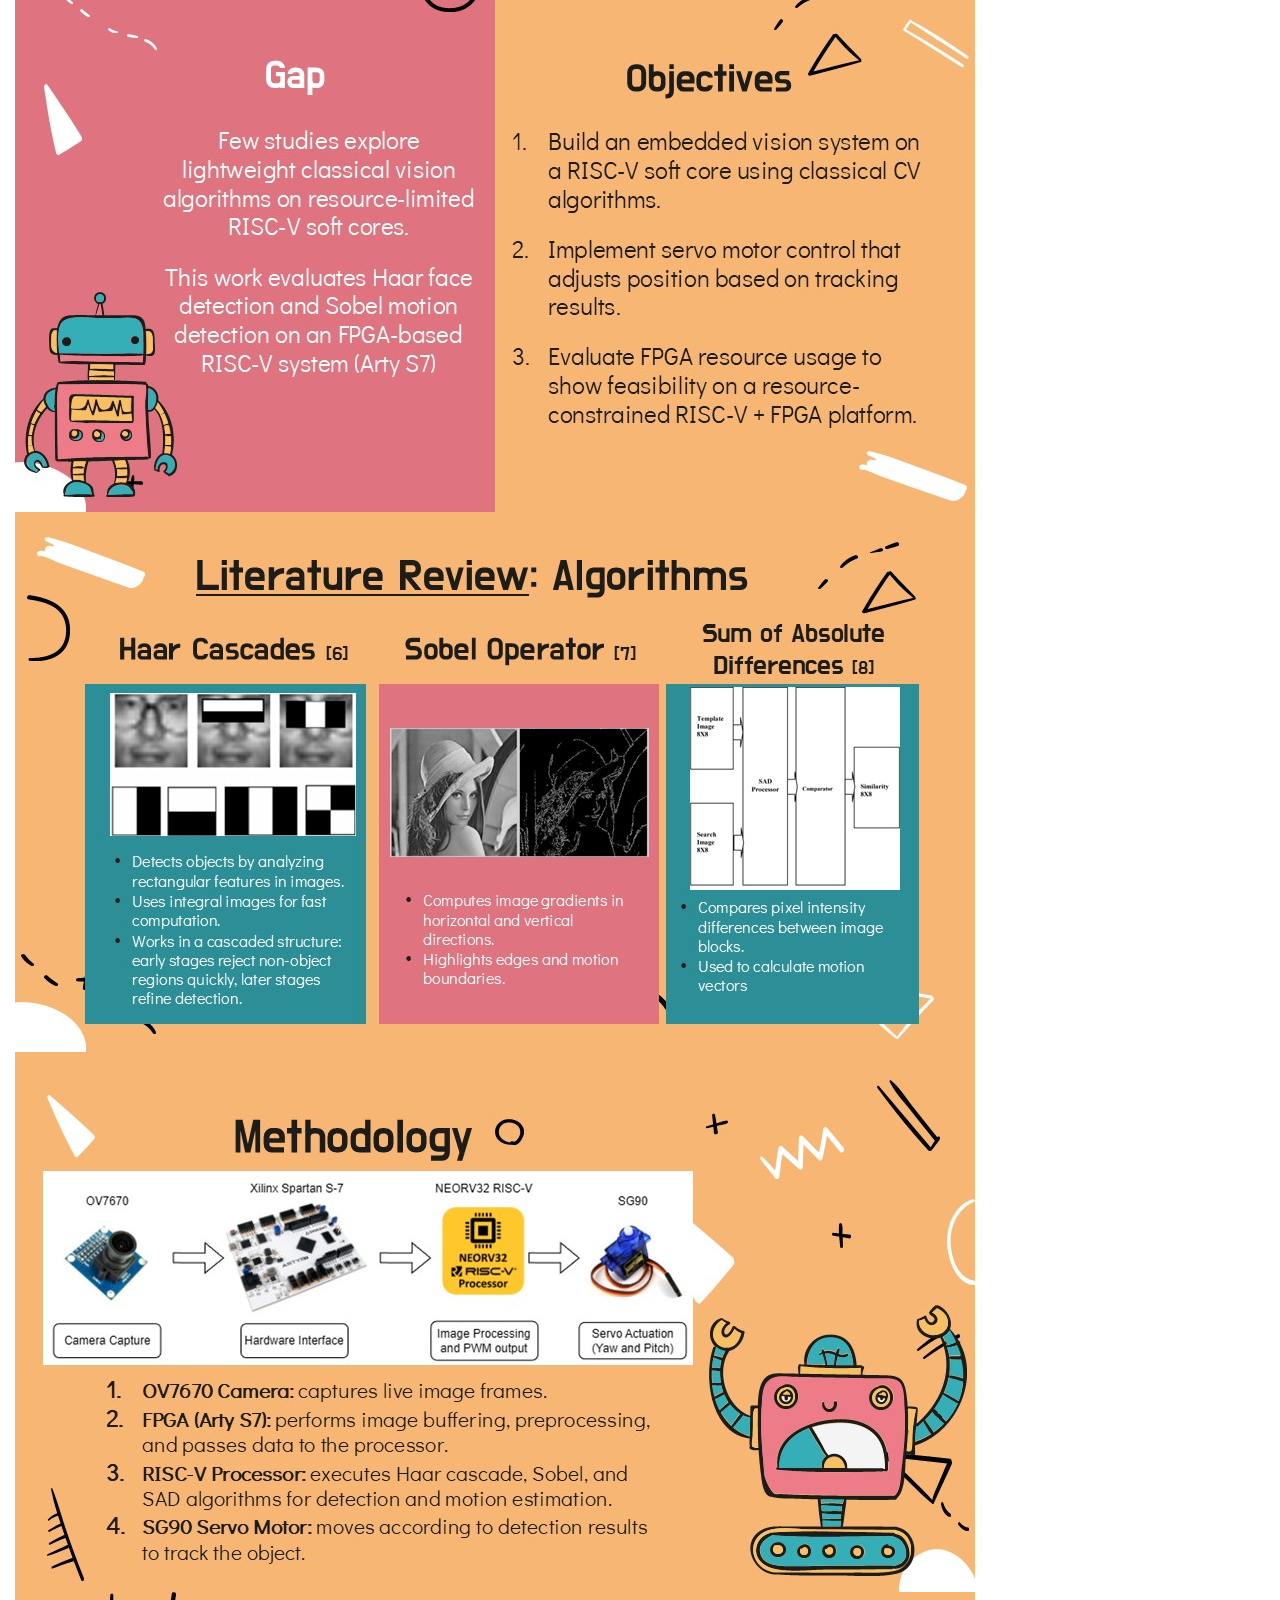
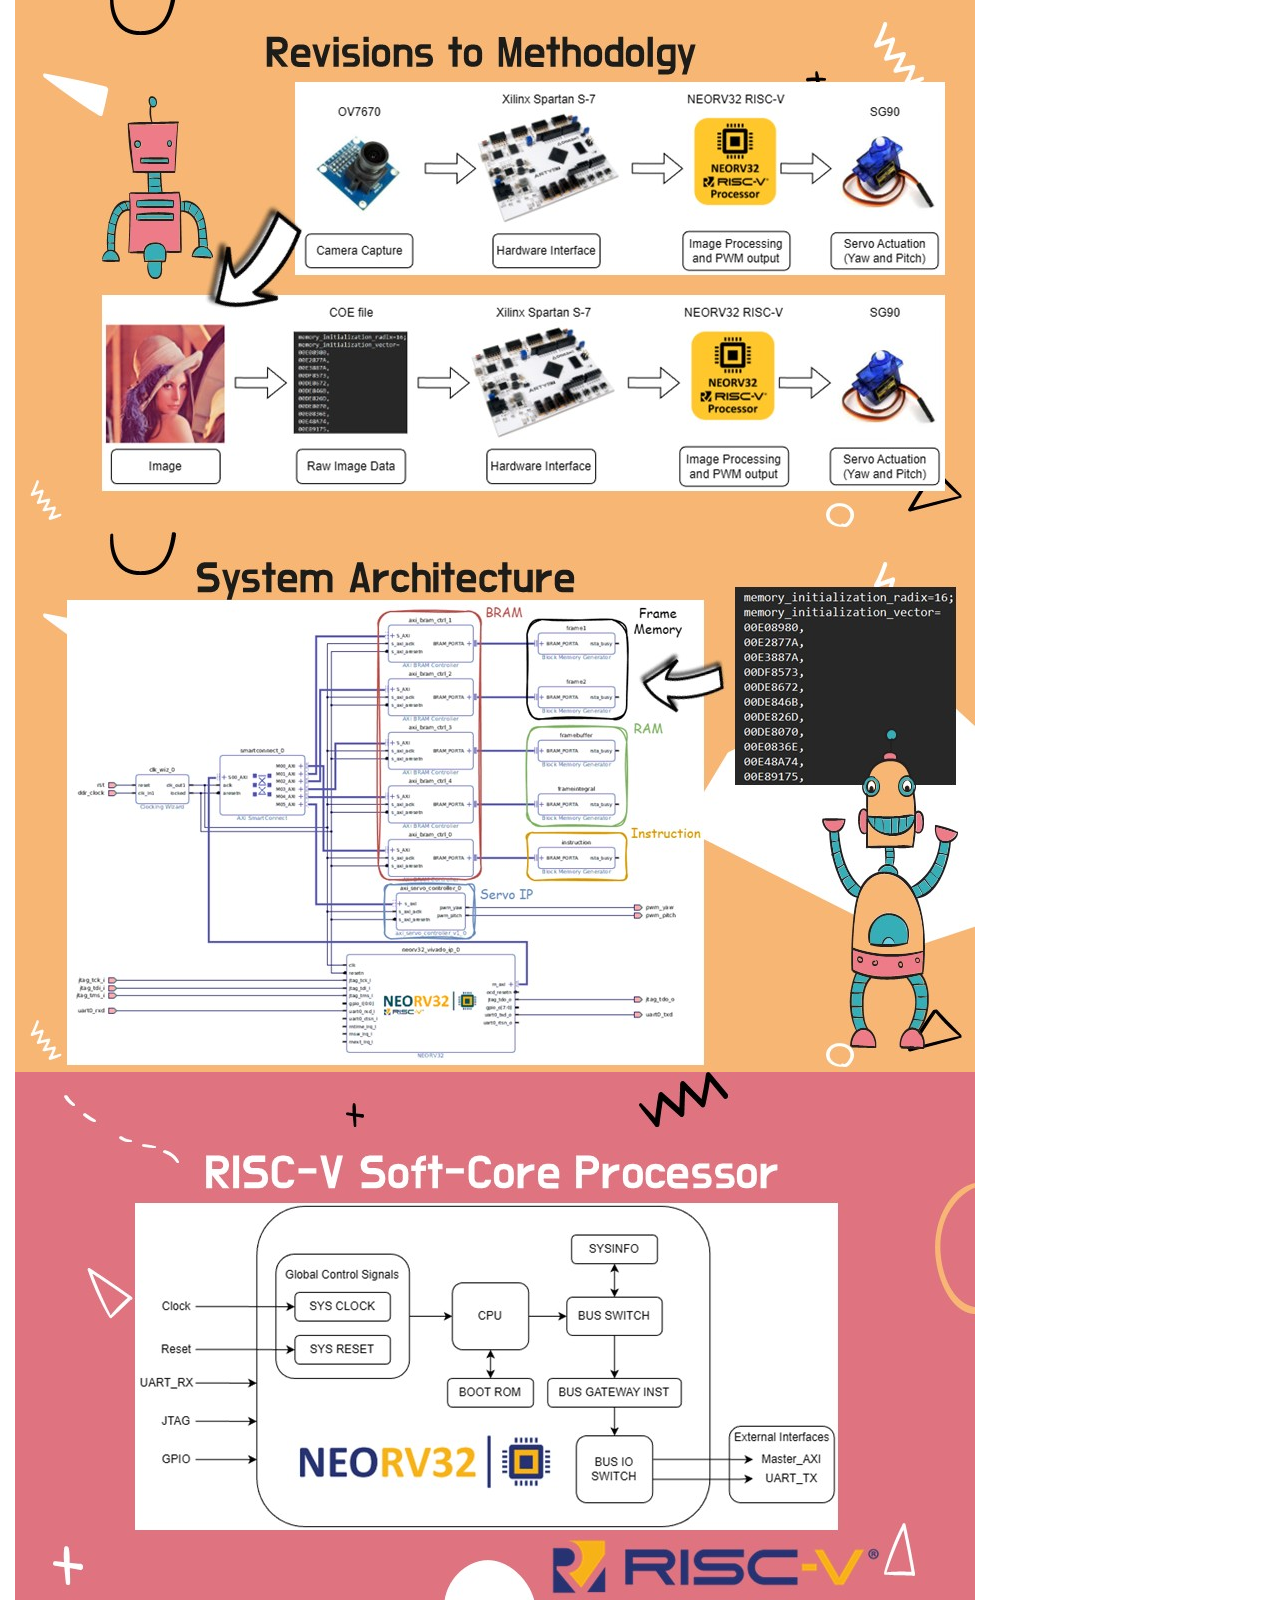
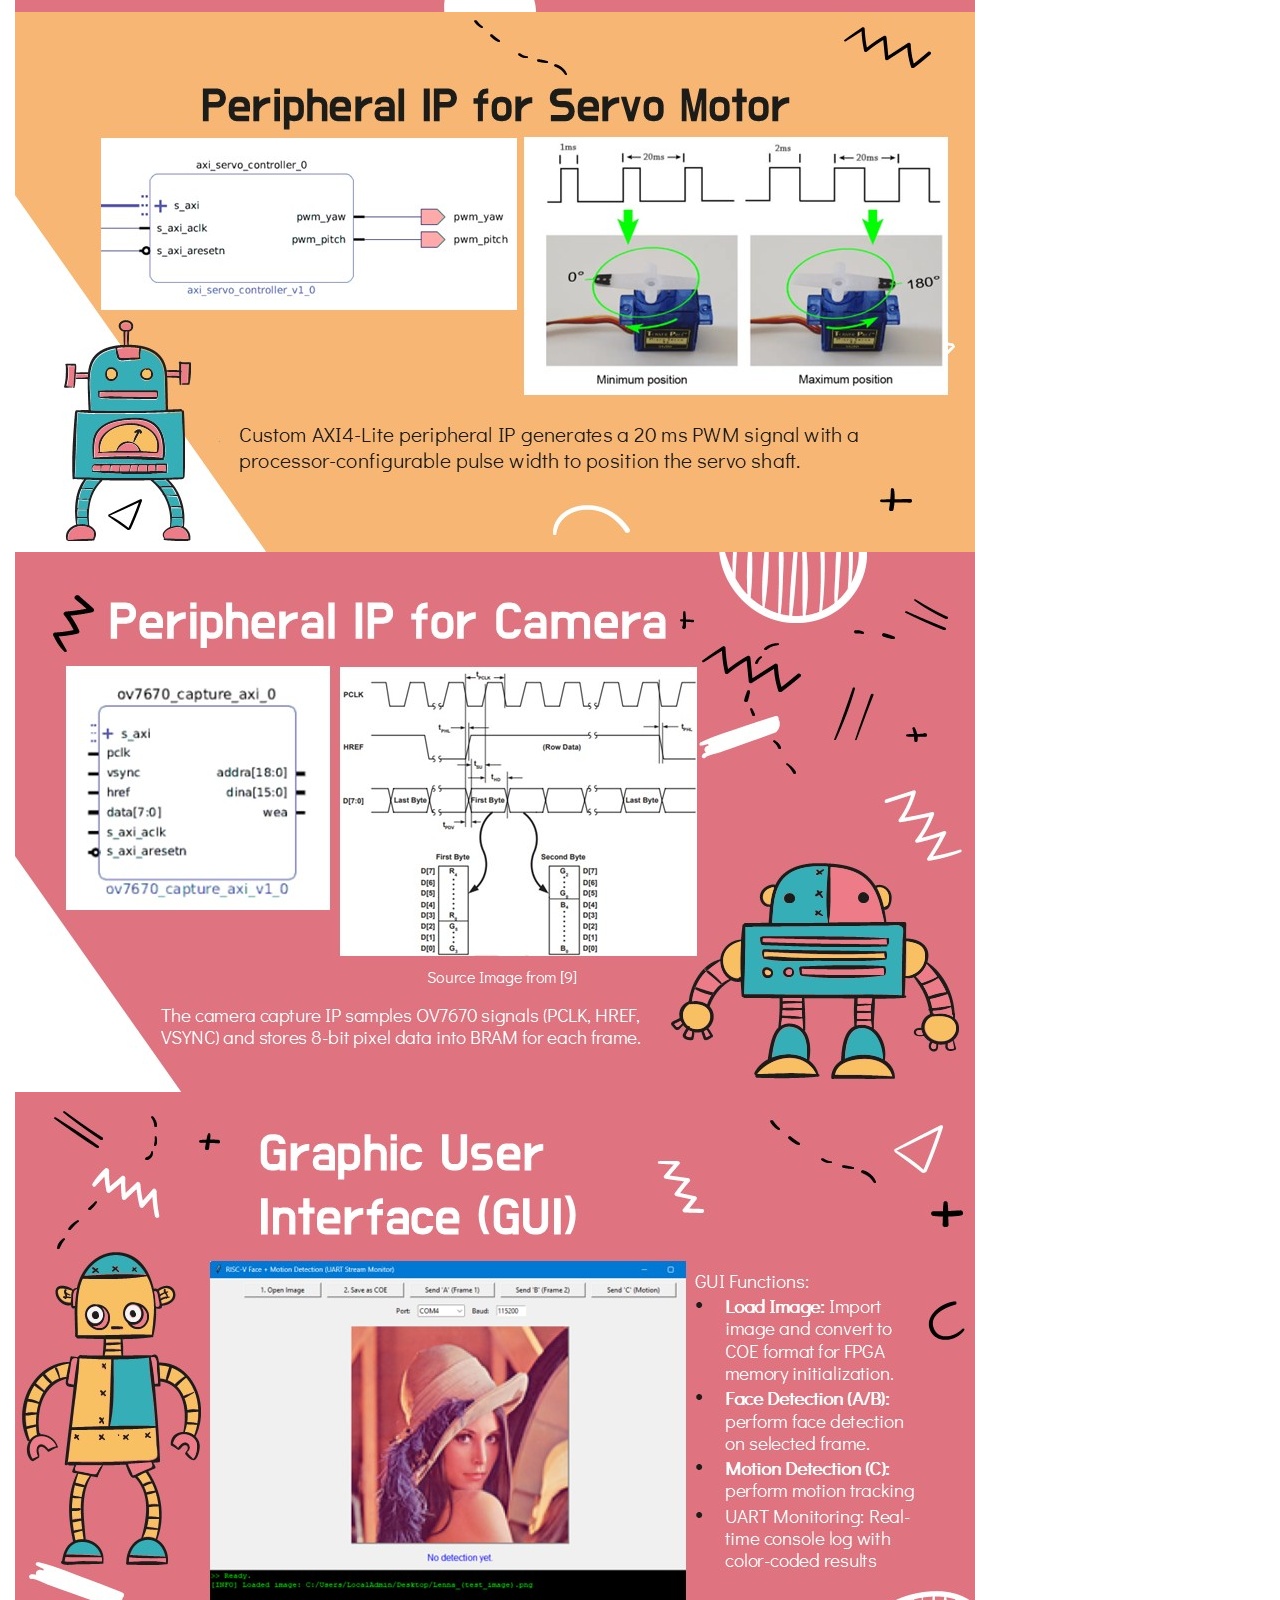
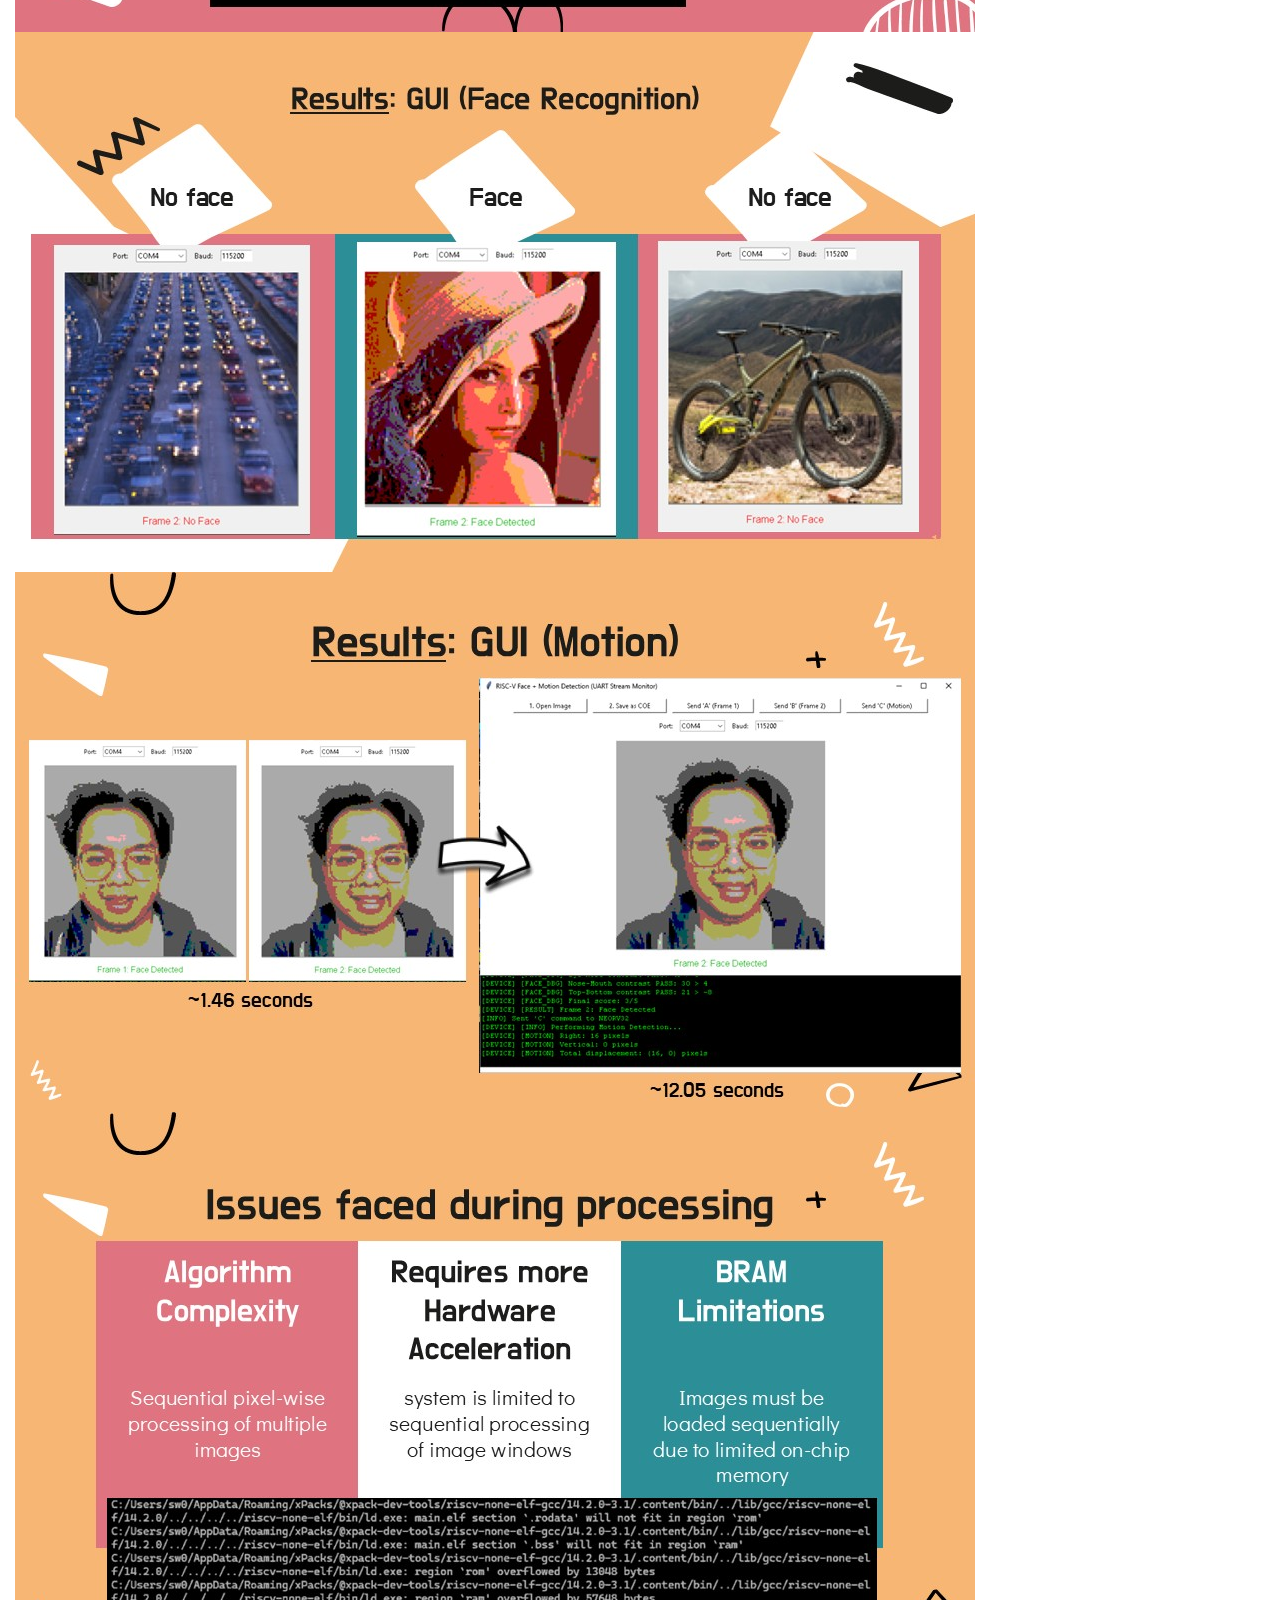
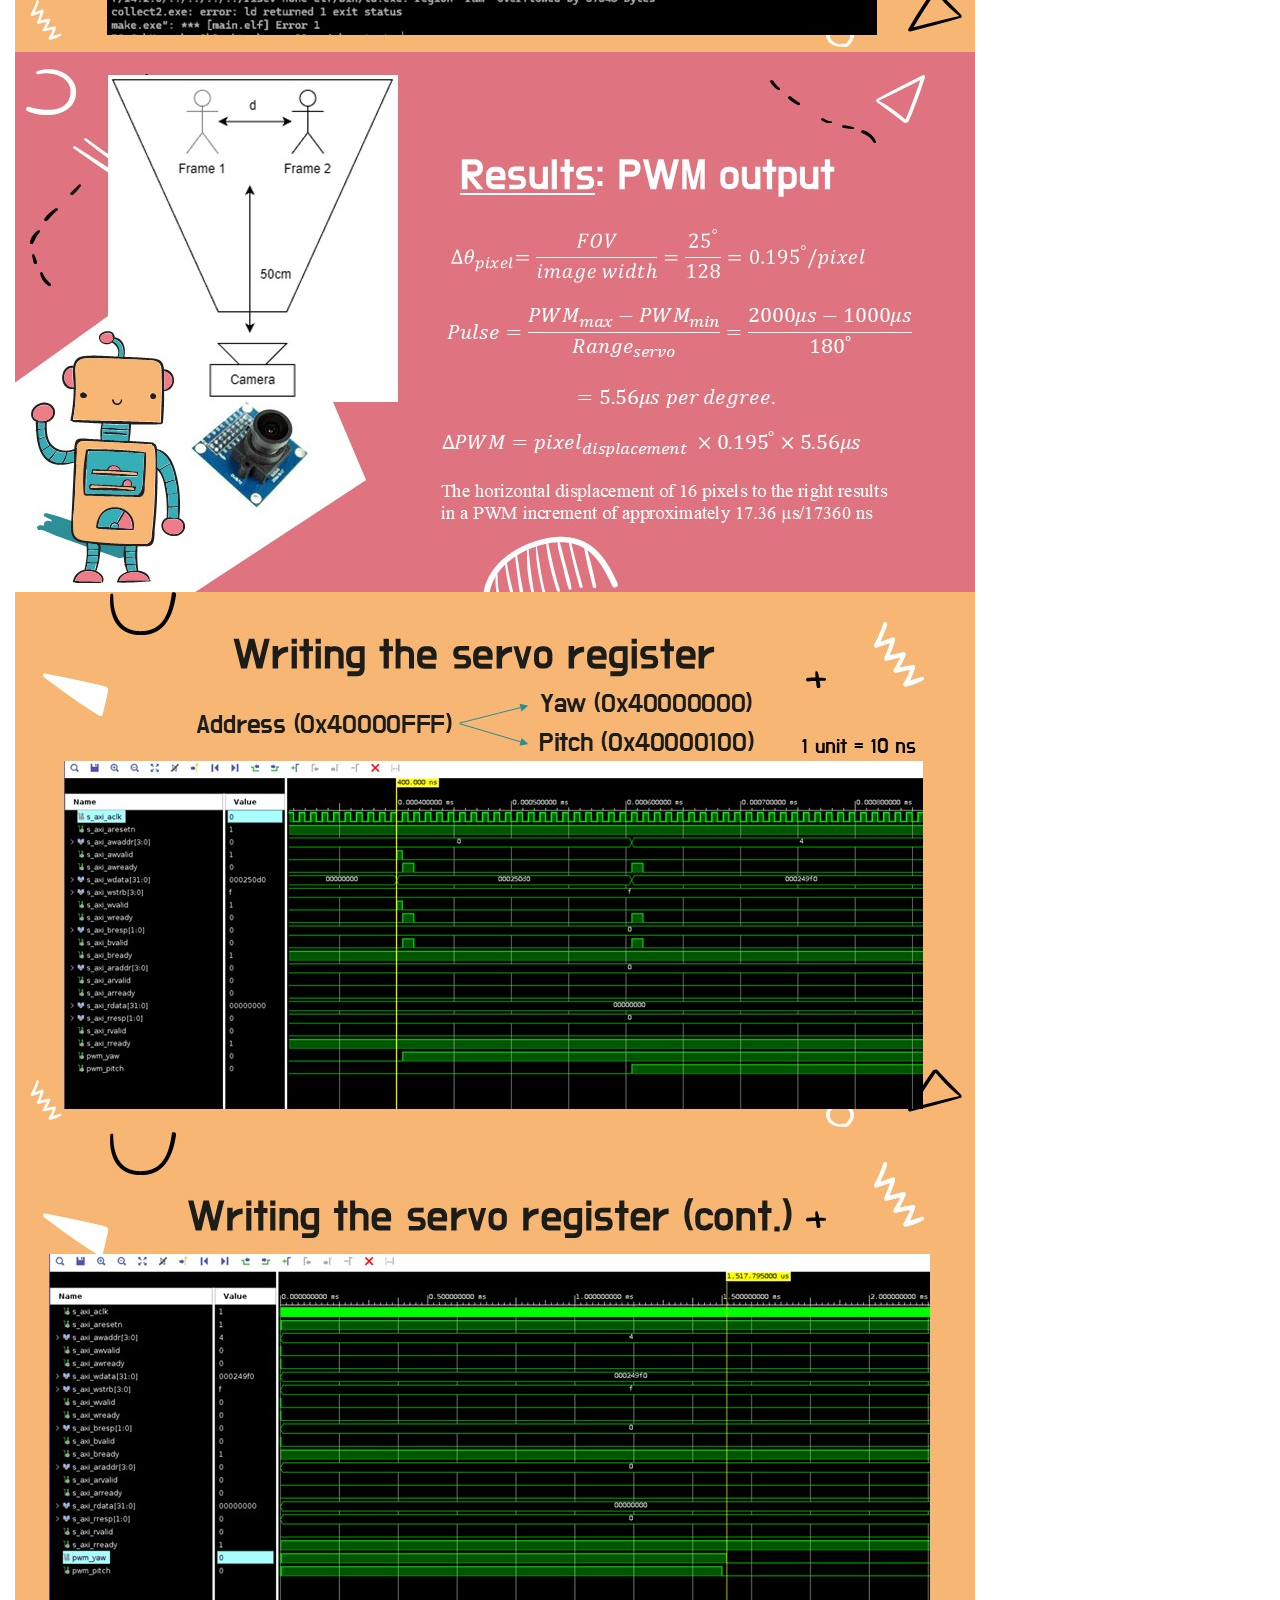
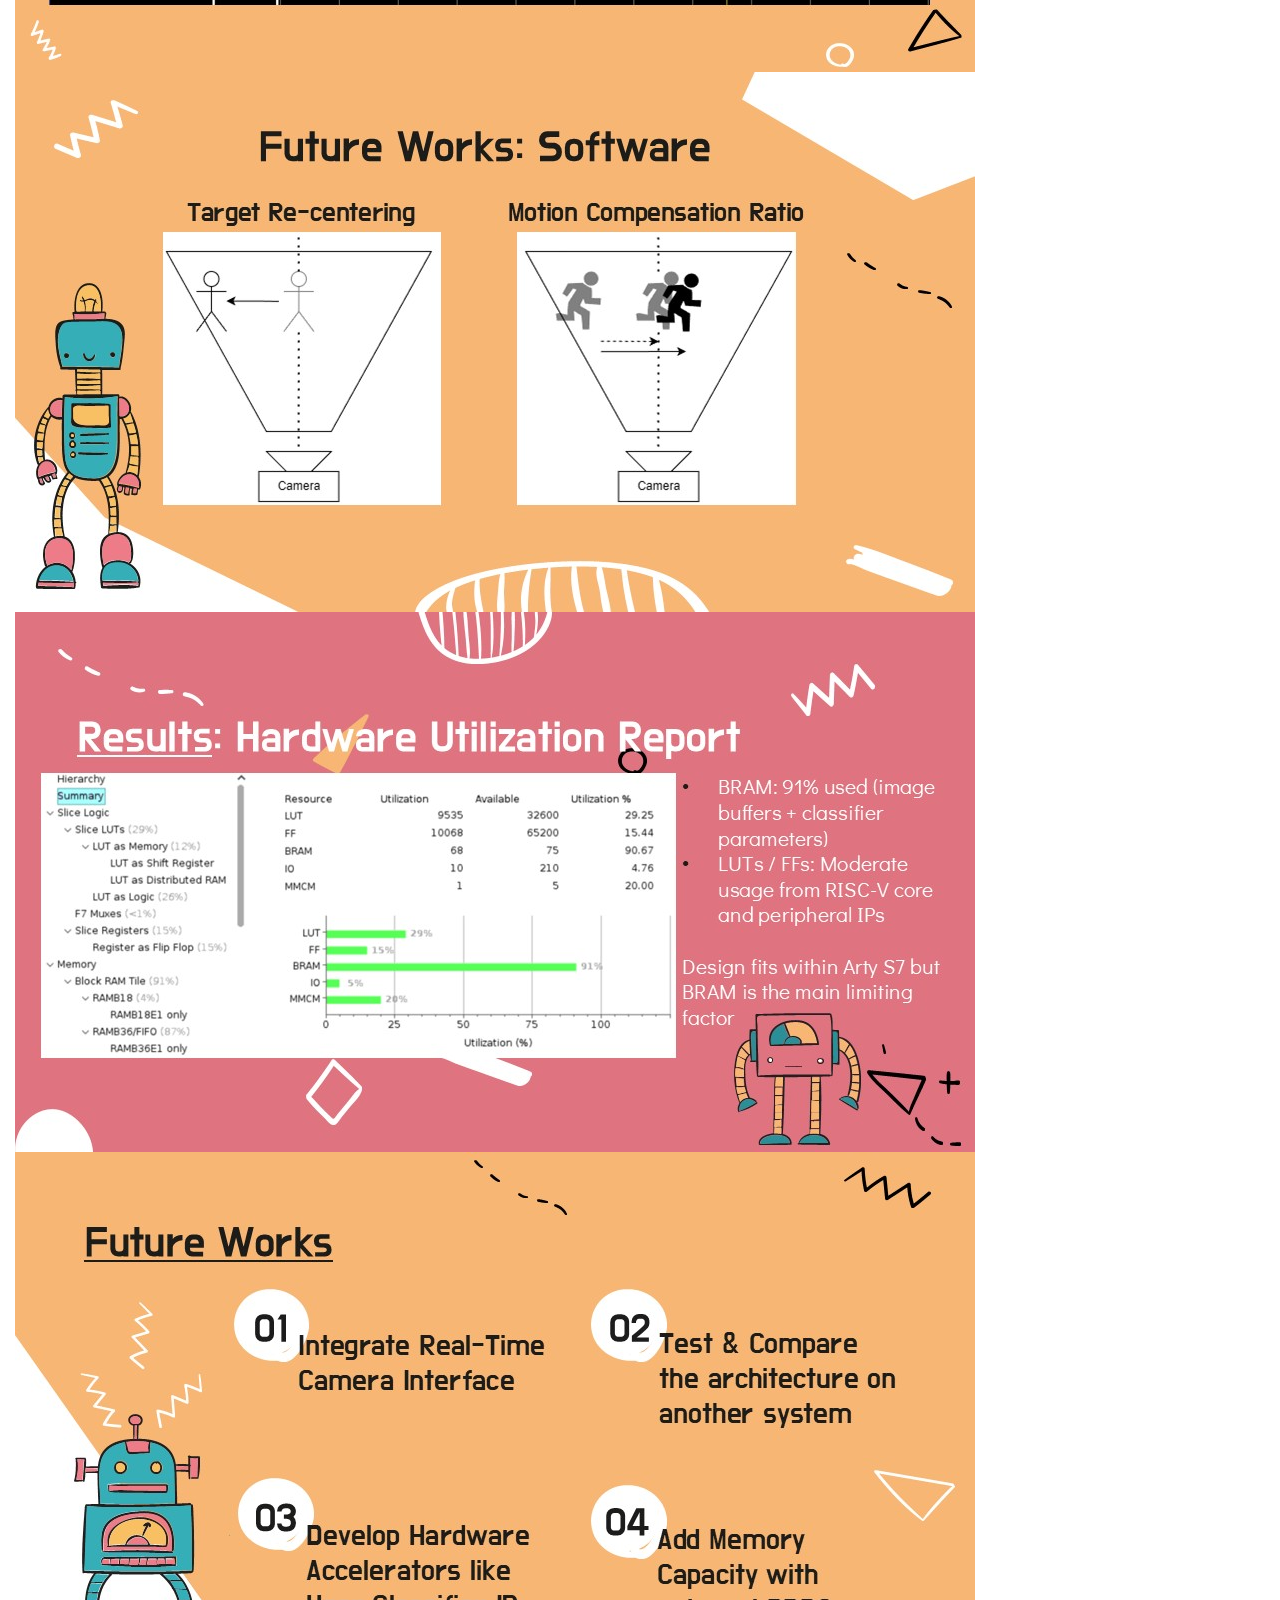
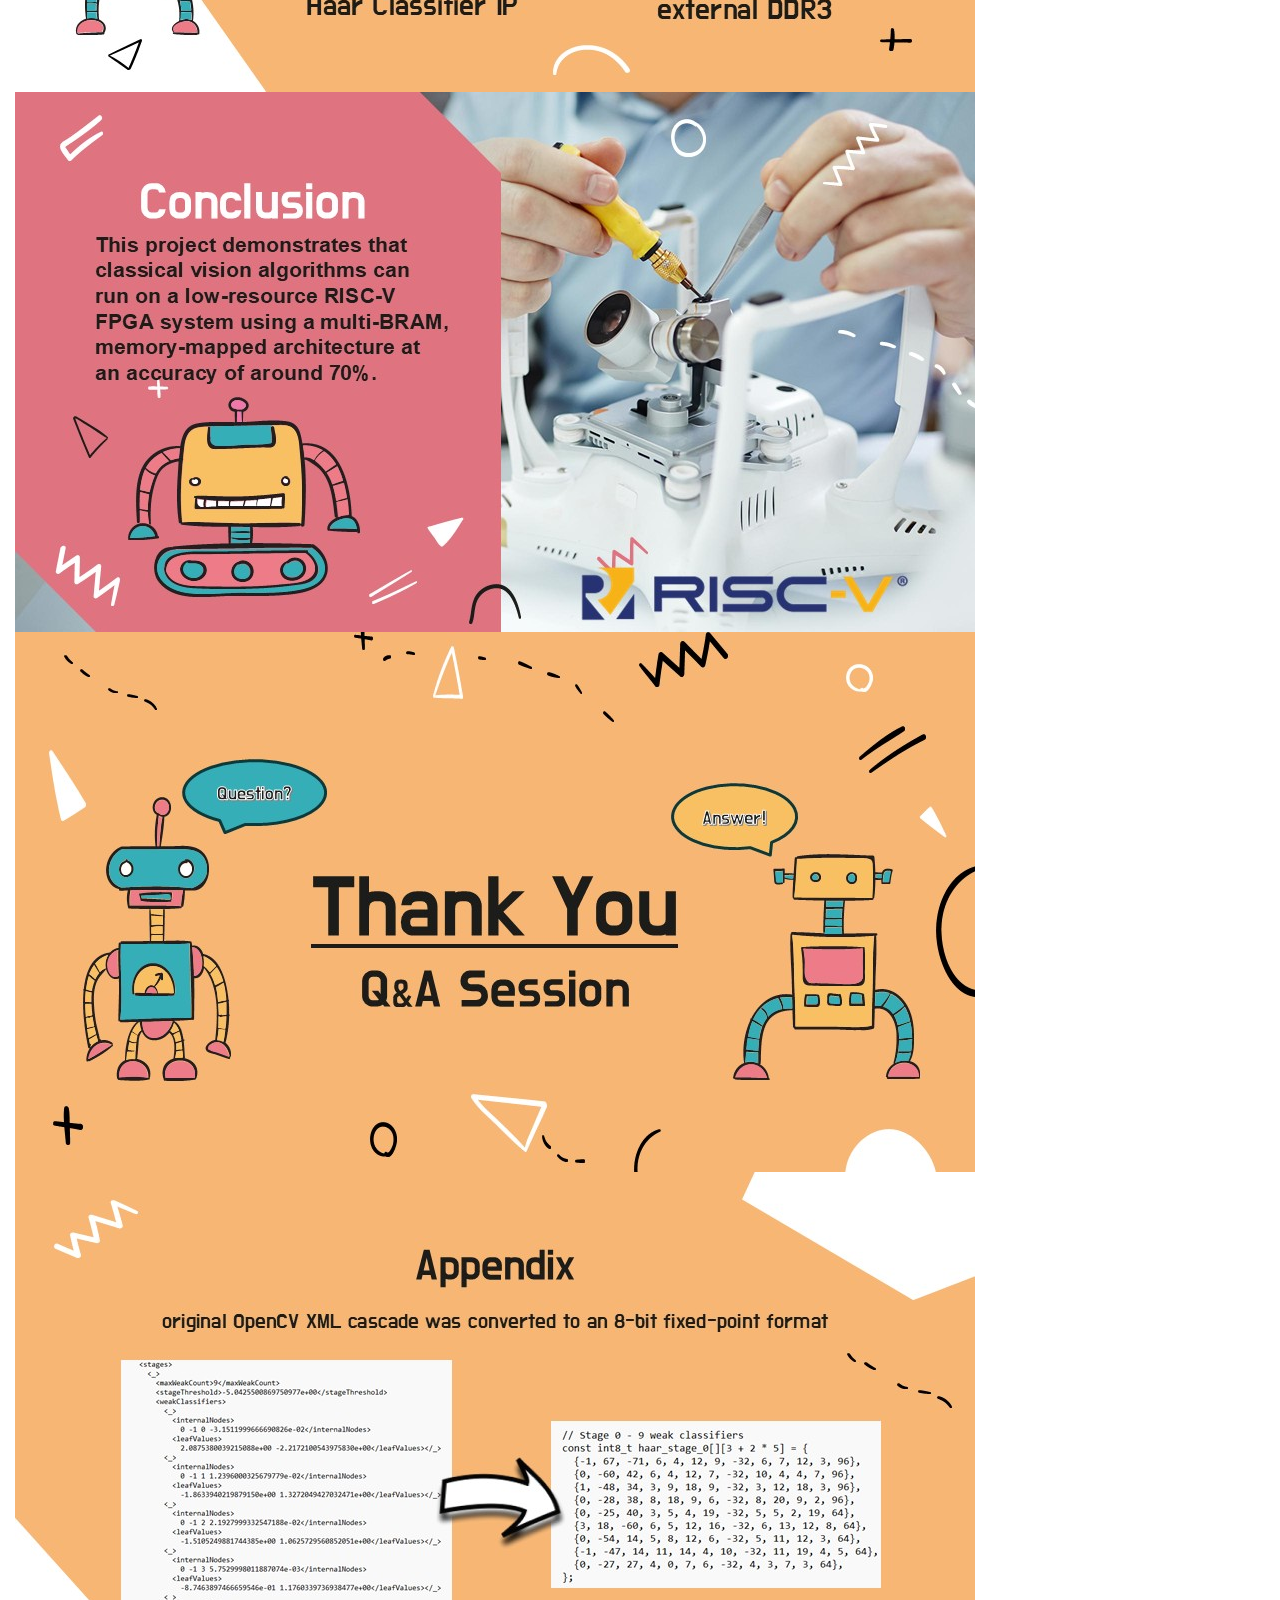
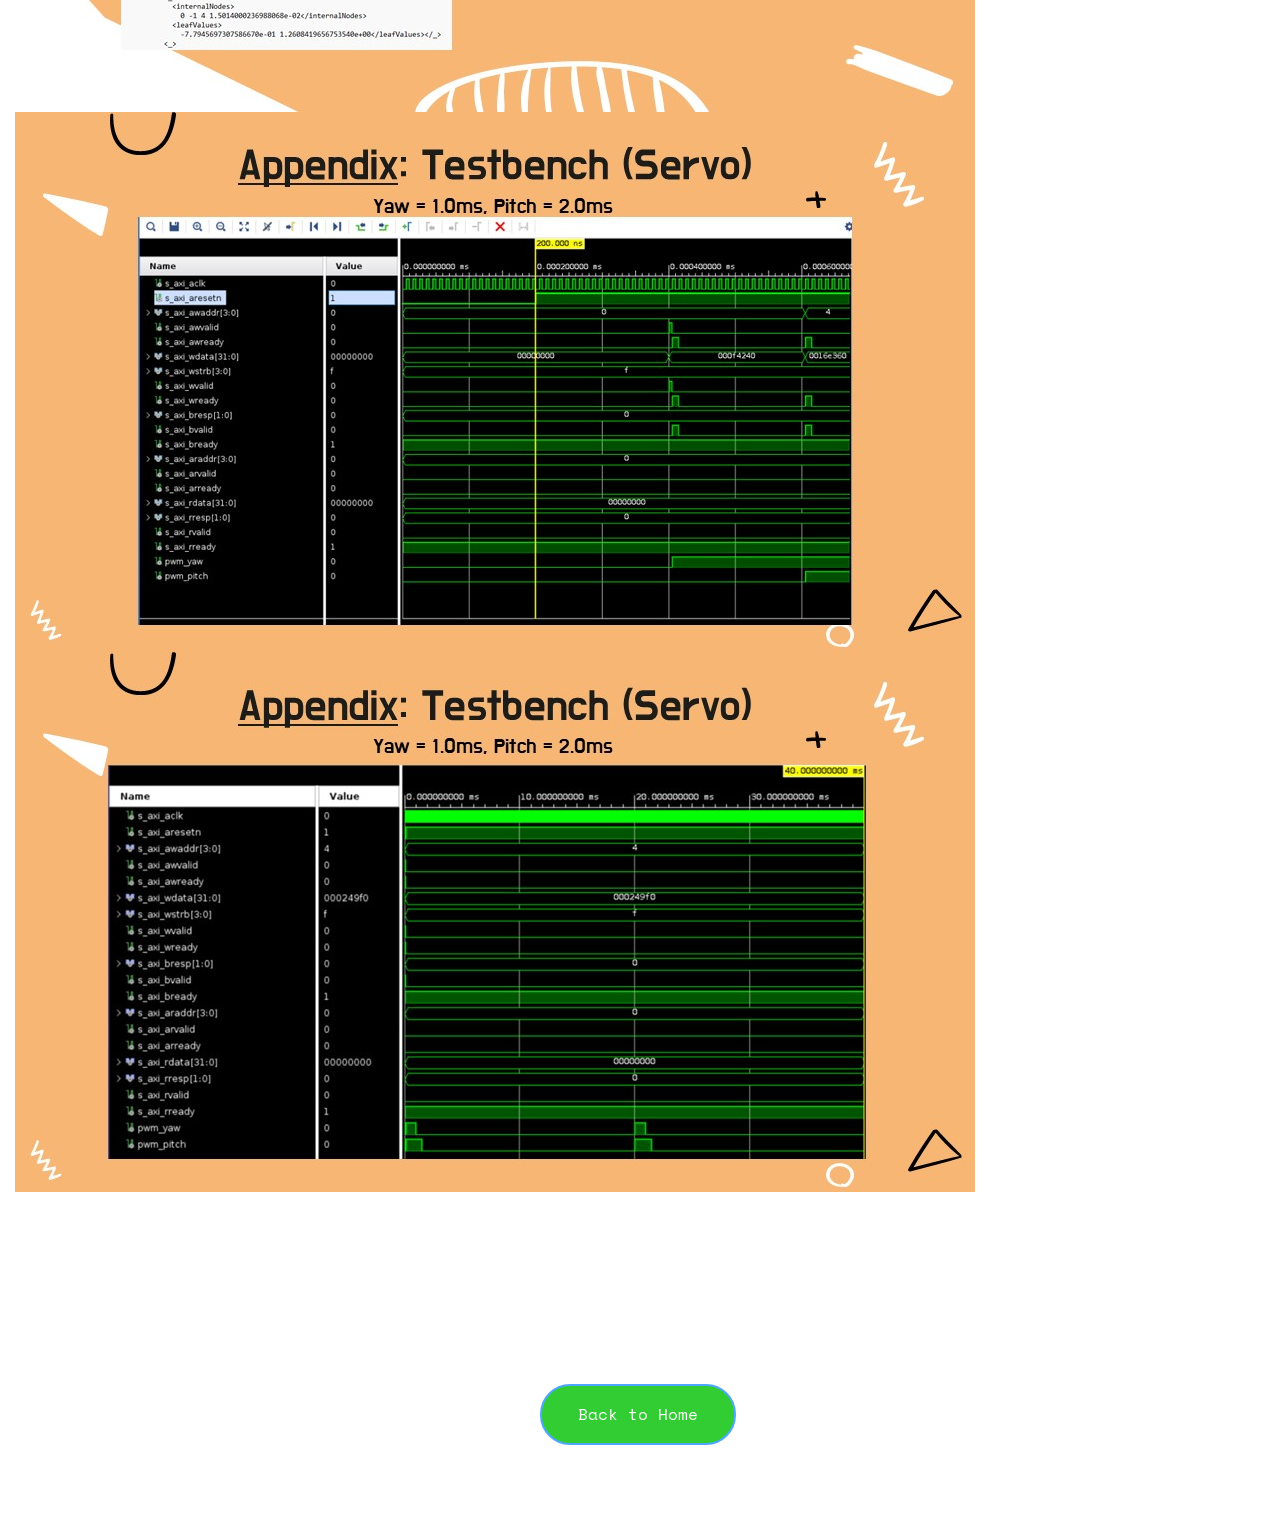
==== commit 1197b6d4: "Update FYRP.html" ====
--- a/FYRP.html
+++ b/FYRP.html
@@ -70,10 +70,10 @@
 
 <!-- PROJECT SLIDES -->
 <div id="fh5co-work">
-  <div class="container">
-
-    <div class="row">
-      <div class="col-md-10 col-md-offset-1">
+	<div class="container-fluid">
+	  <div class="row">
+	    <div class="col-md-12">
+			
         <img src="images/fyrp slides/Slide1.JPG" class="img-responsive slide-img">
         <img src="images/fyrp slides/Slide2.JPG" class="img-responsive slide-img">
         <img src="images/fyrp slides/Slide3.JPG" class="img-responsive slide-img">
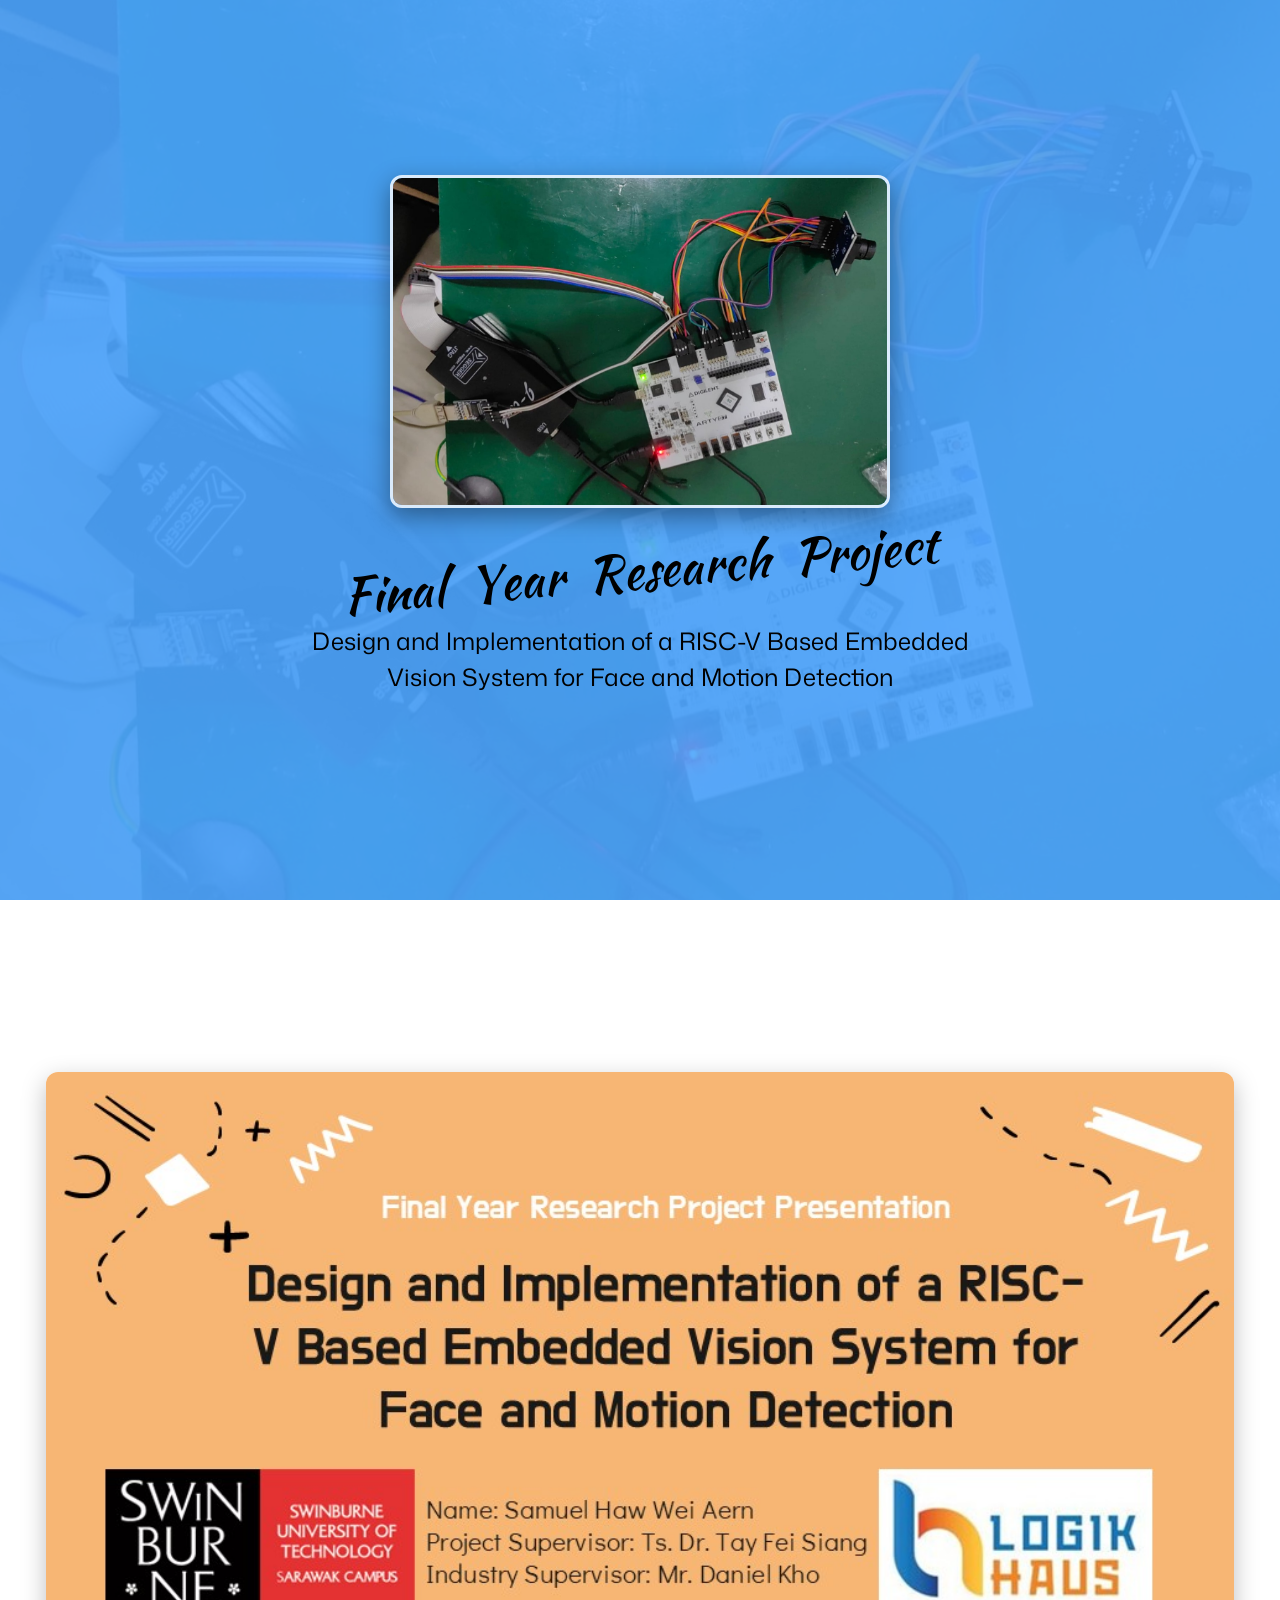
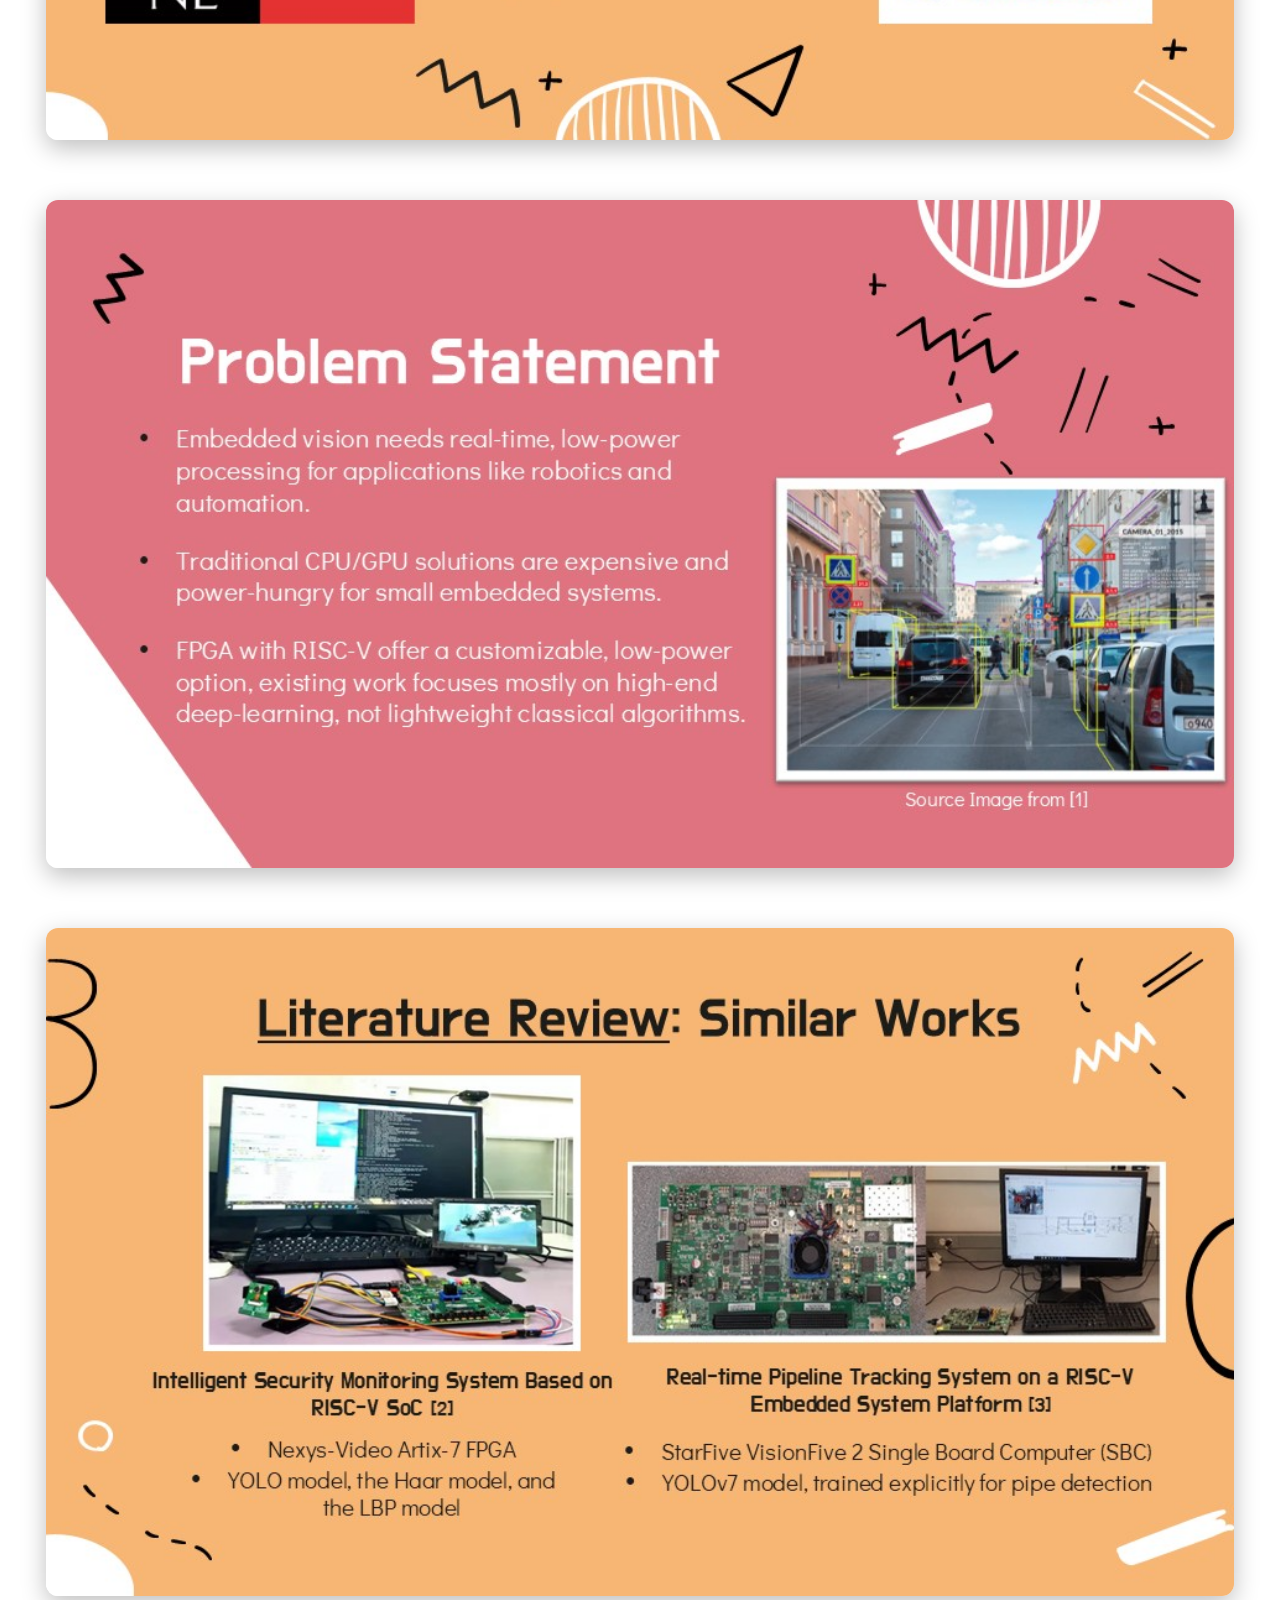
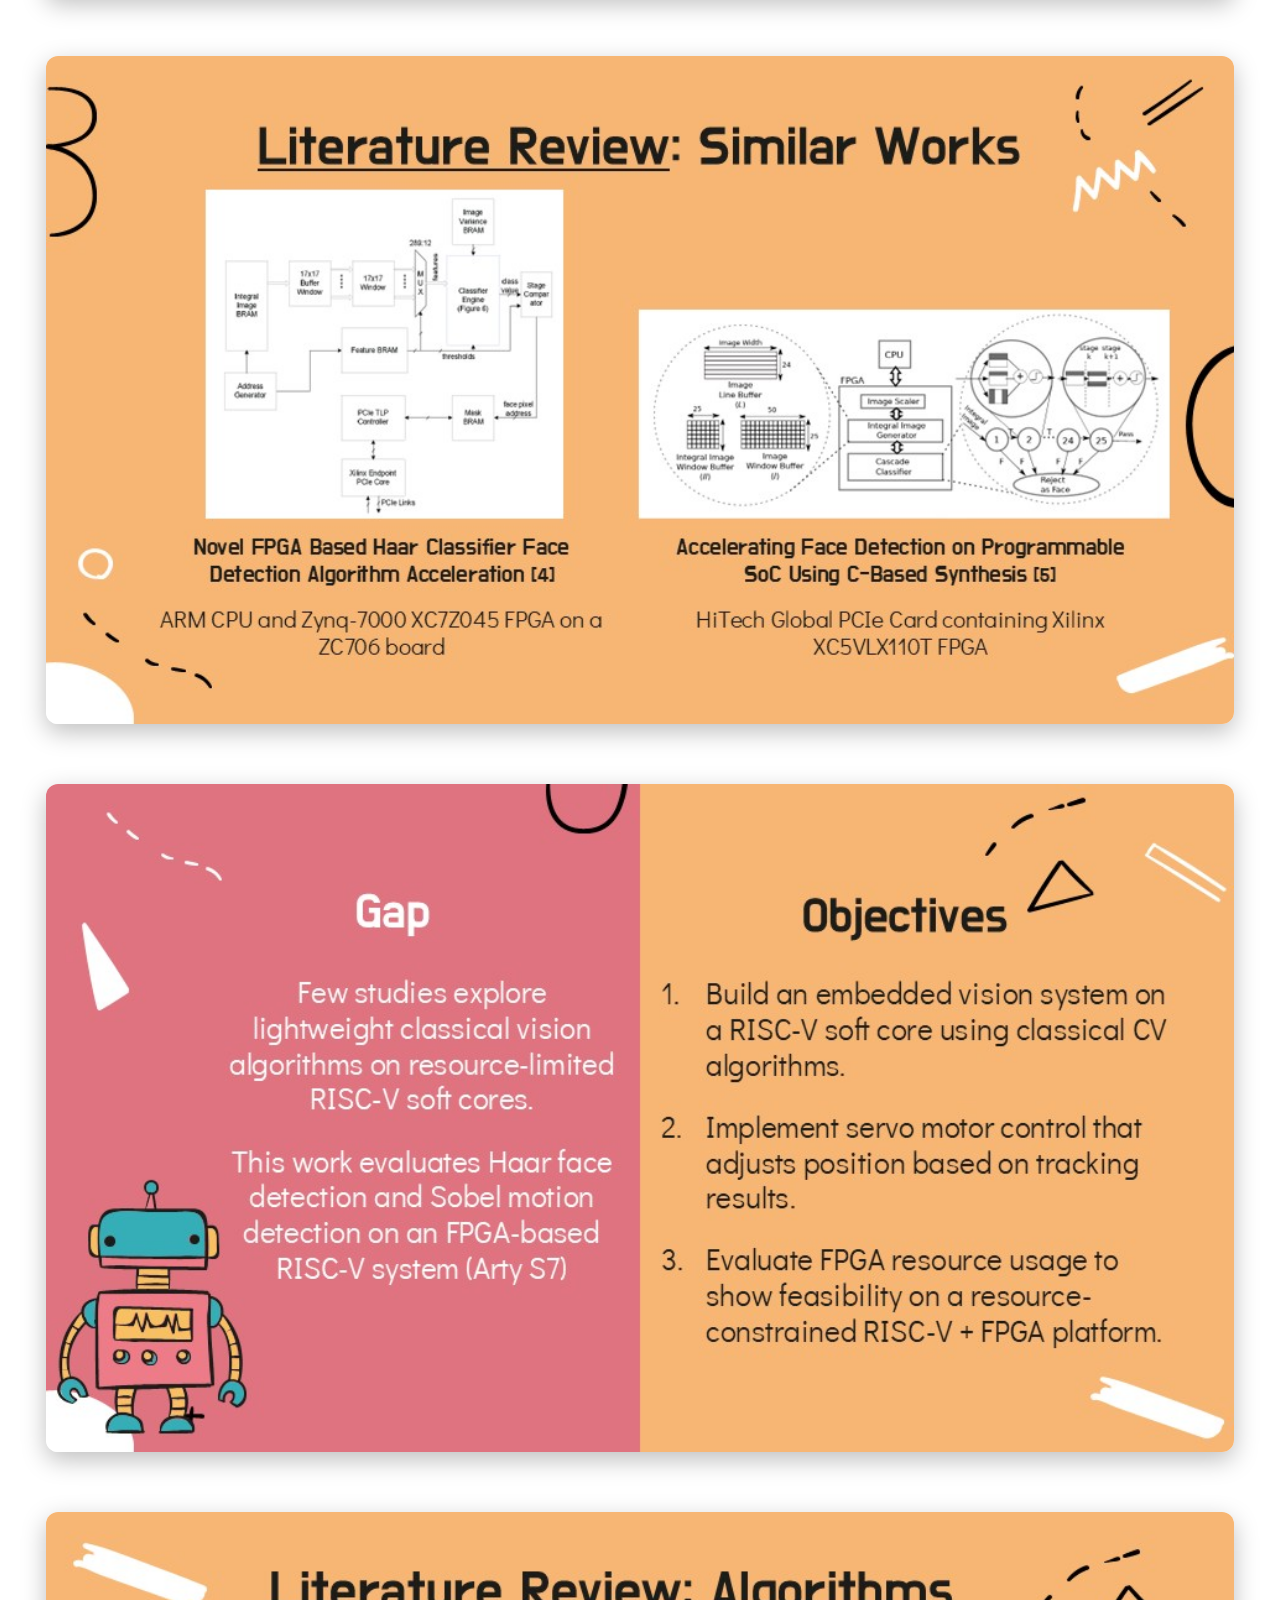
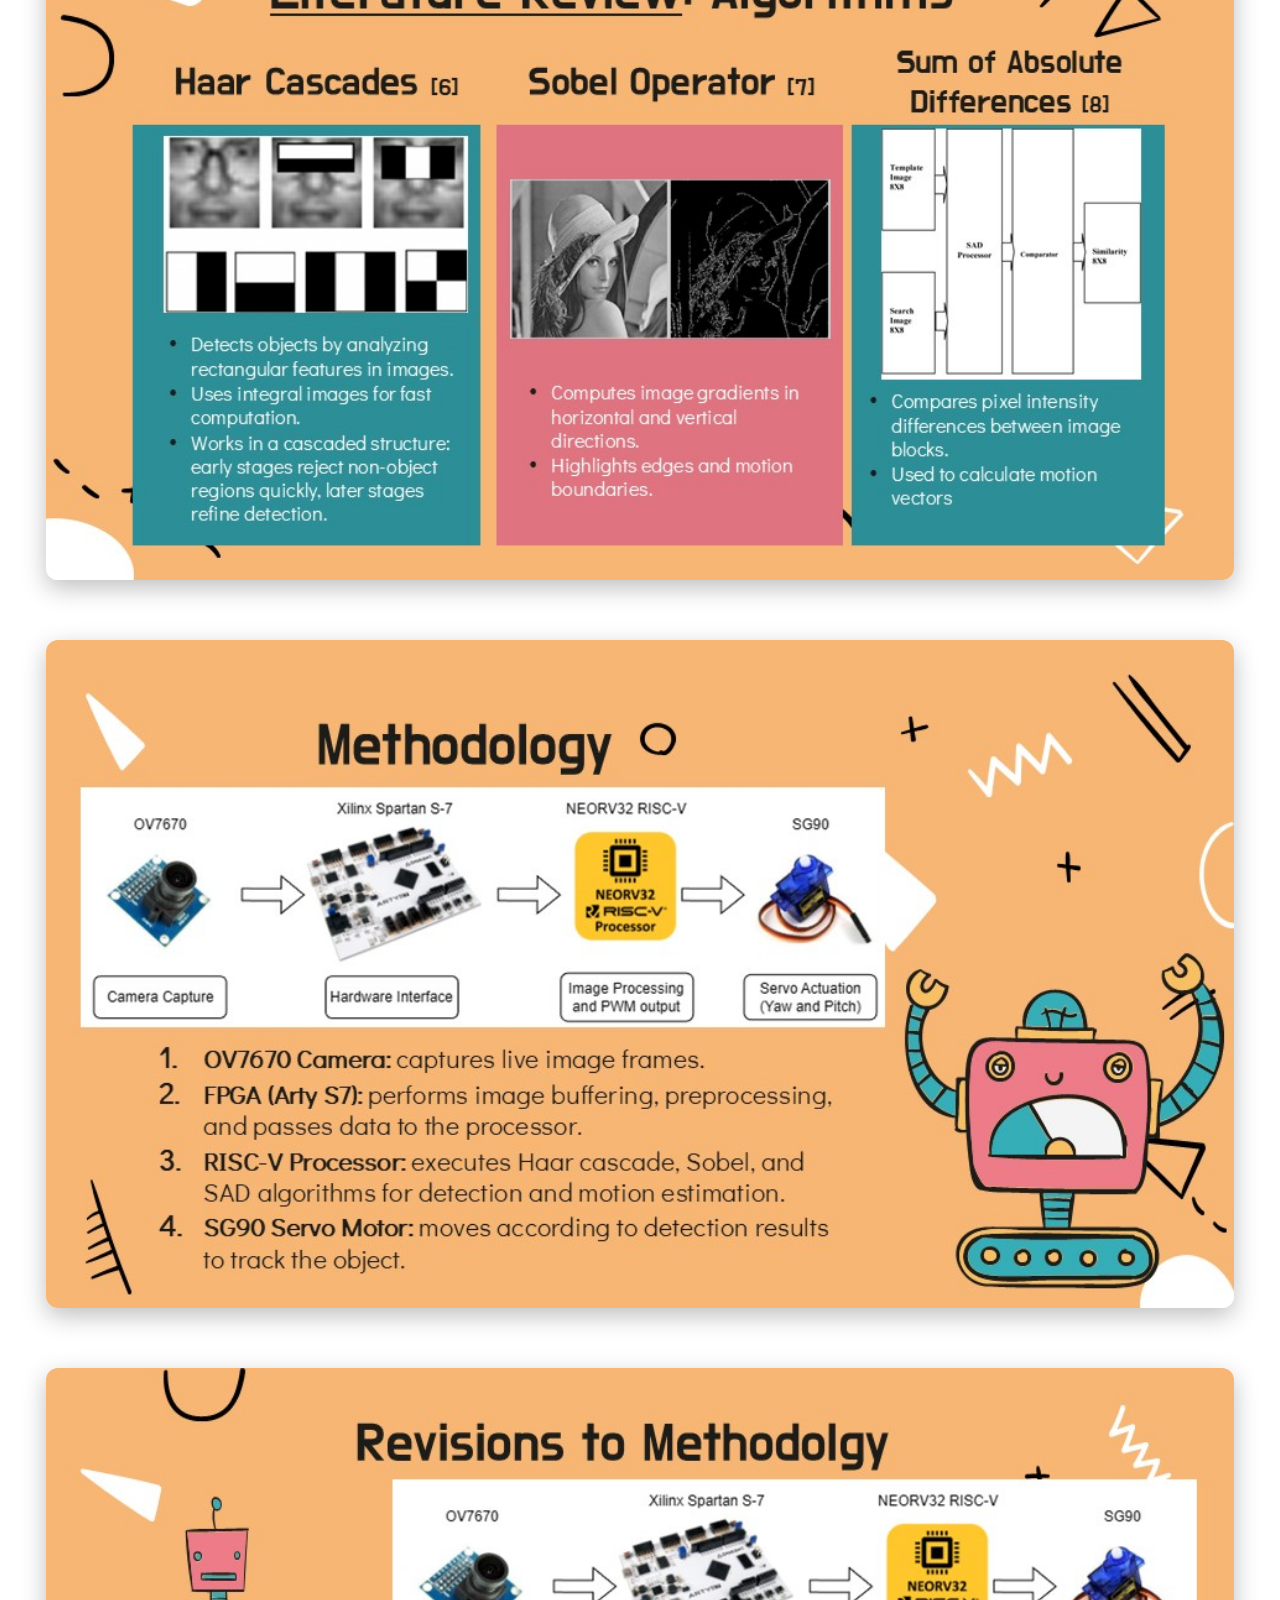
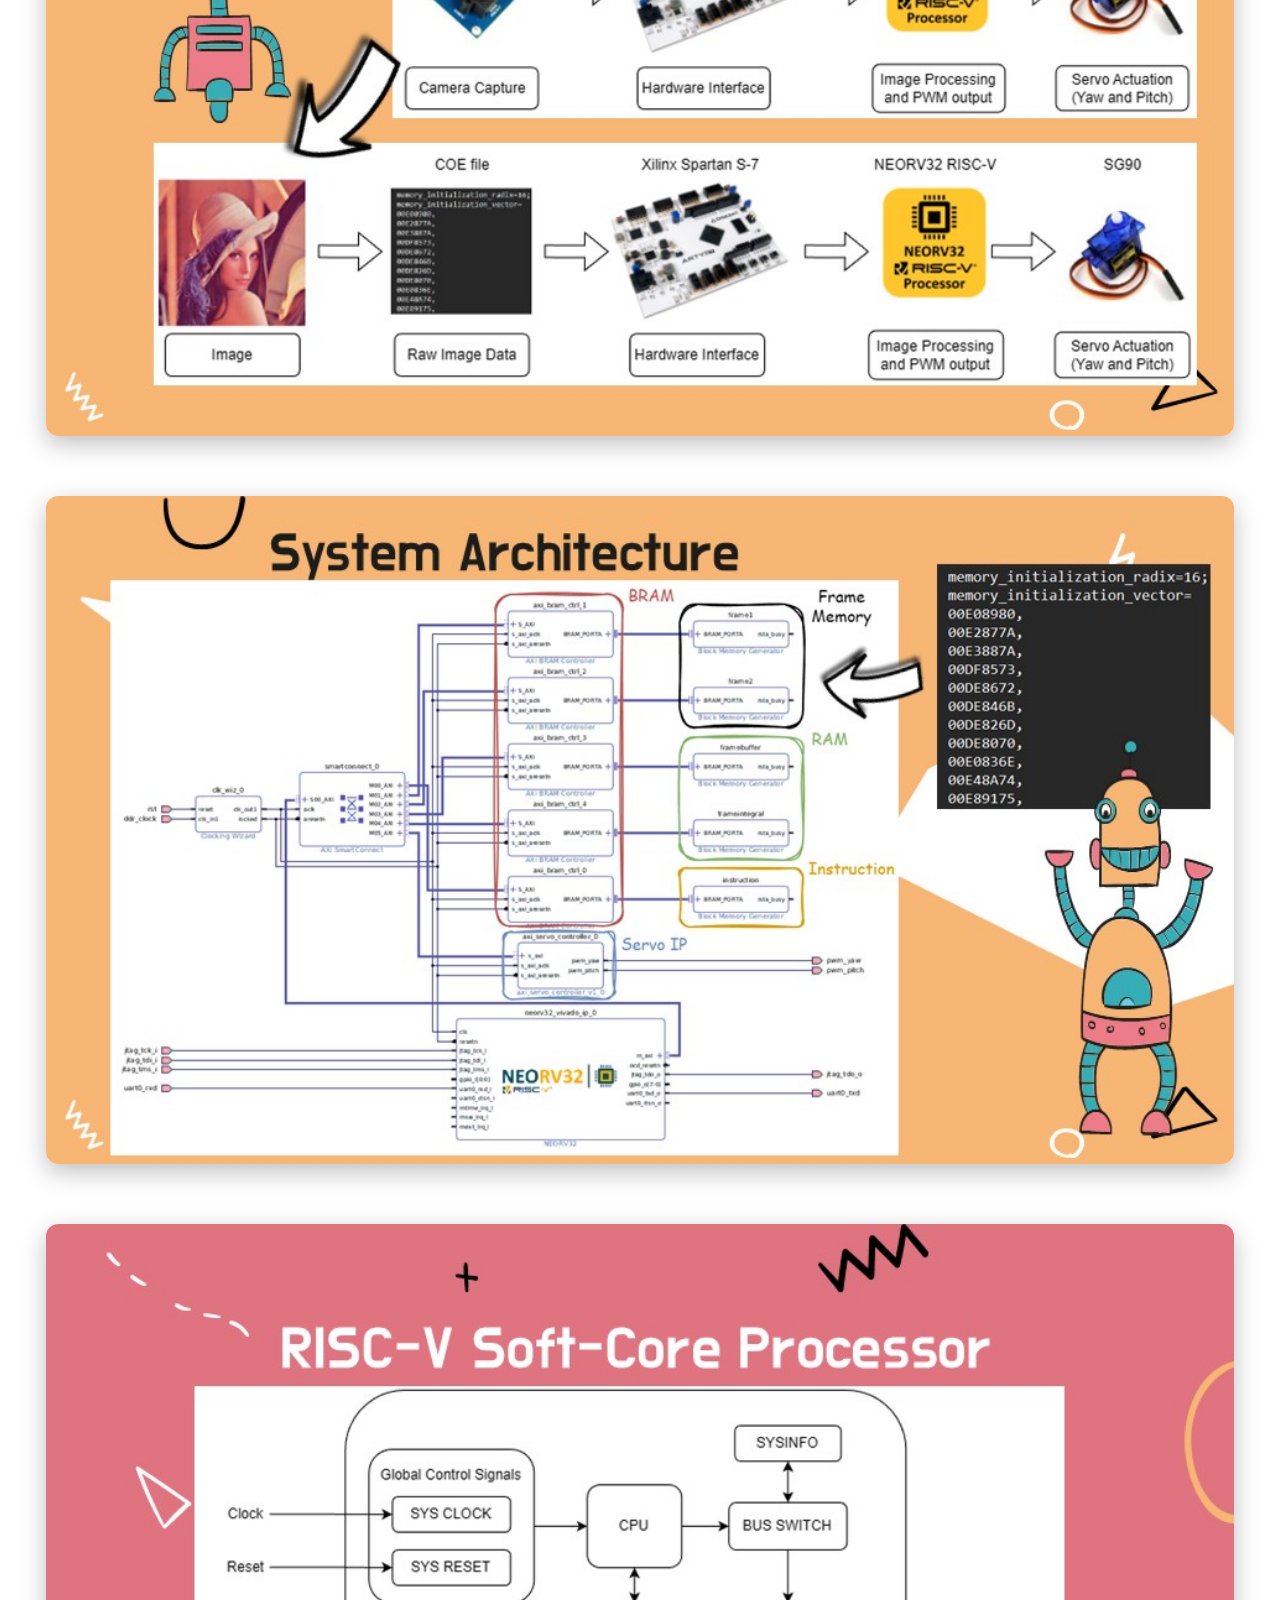
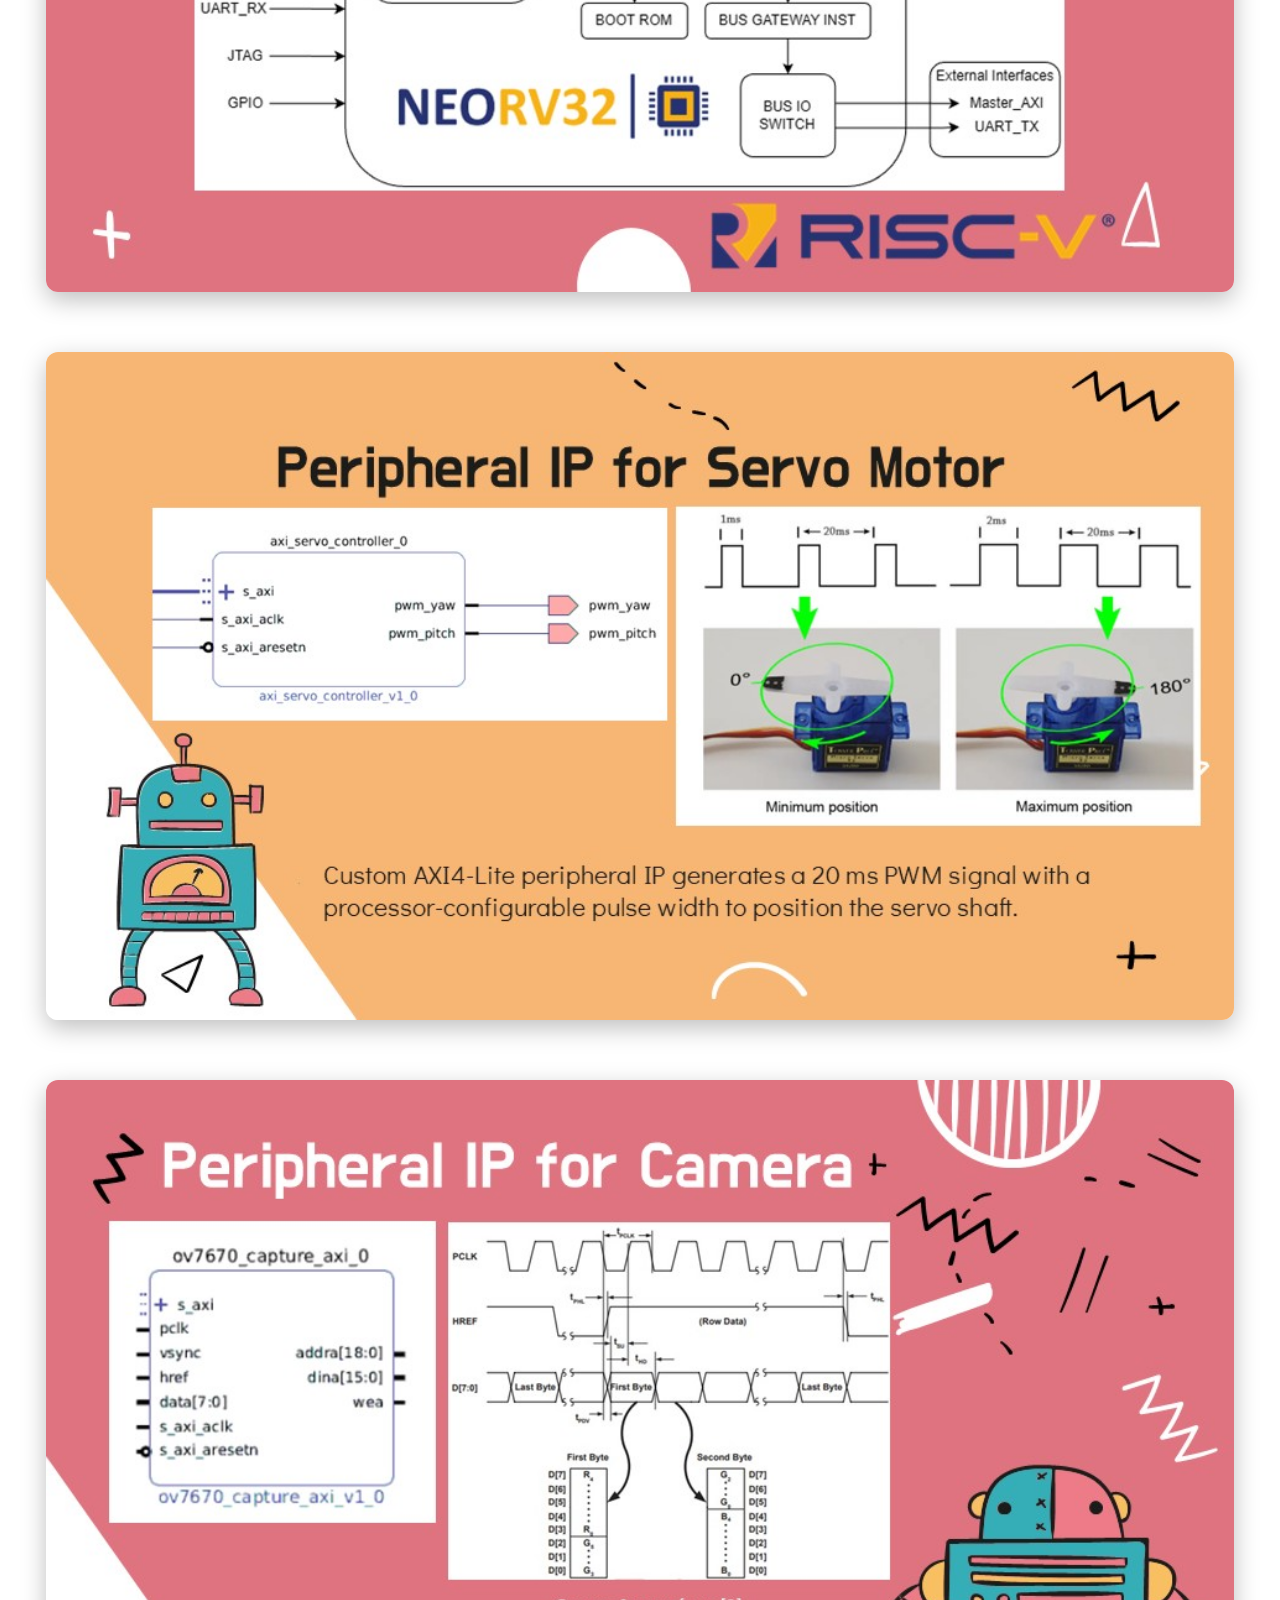
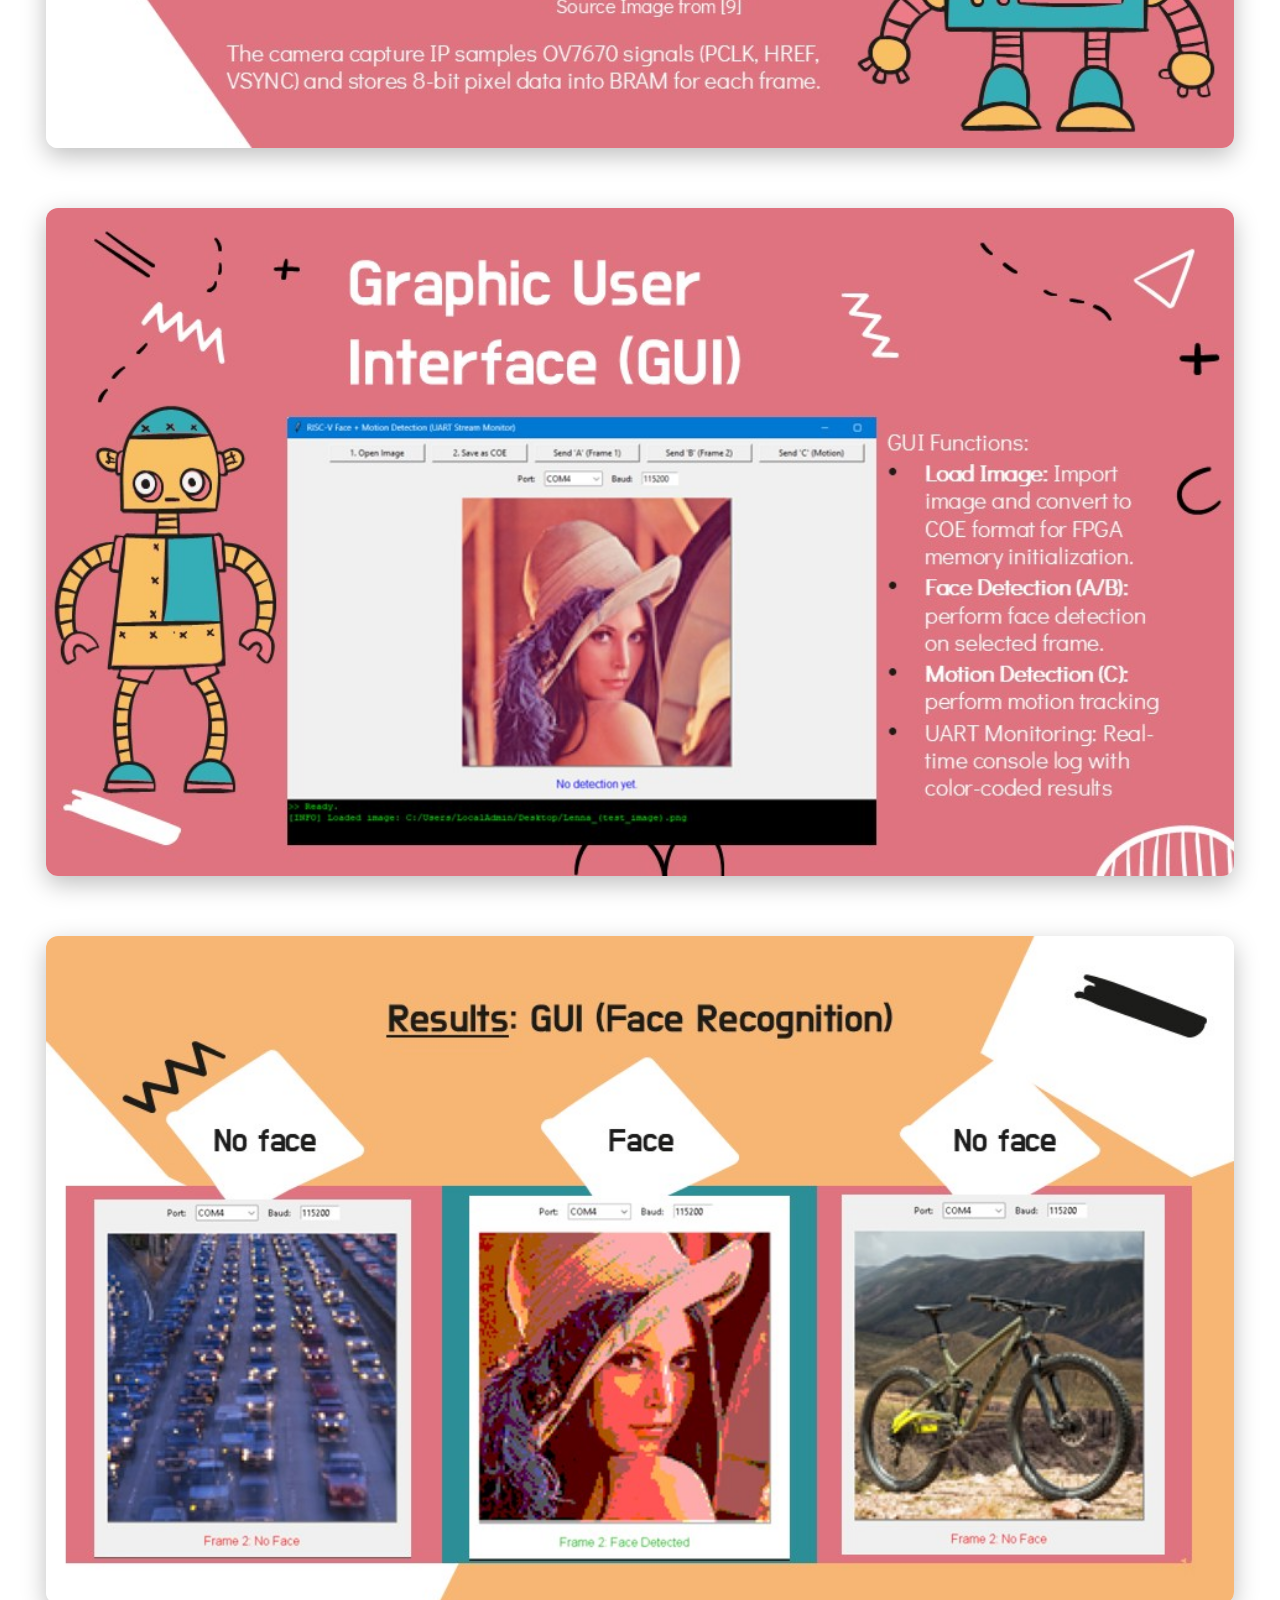
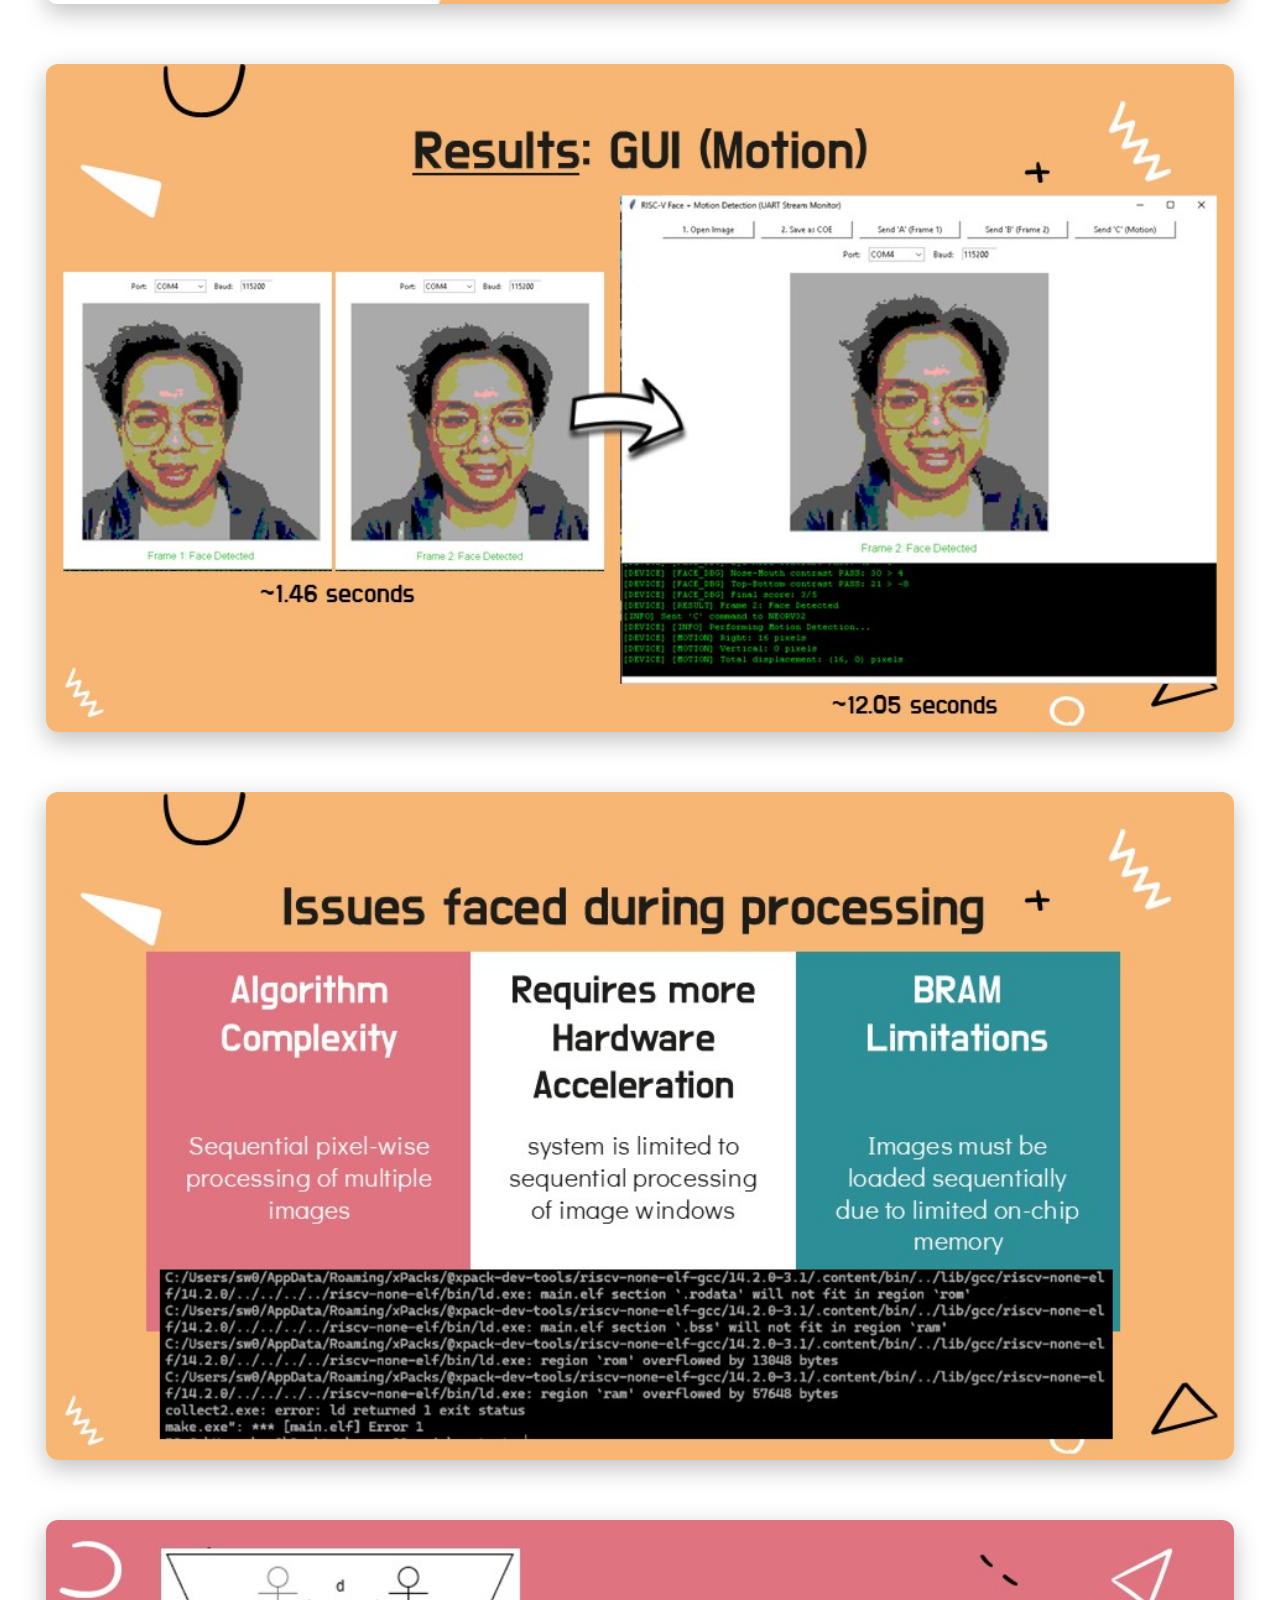
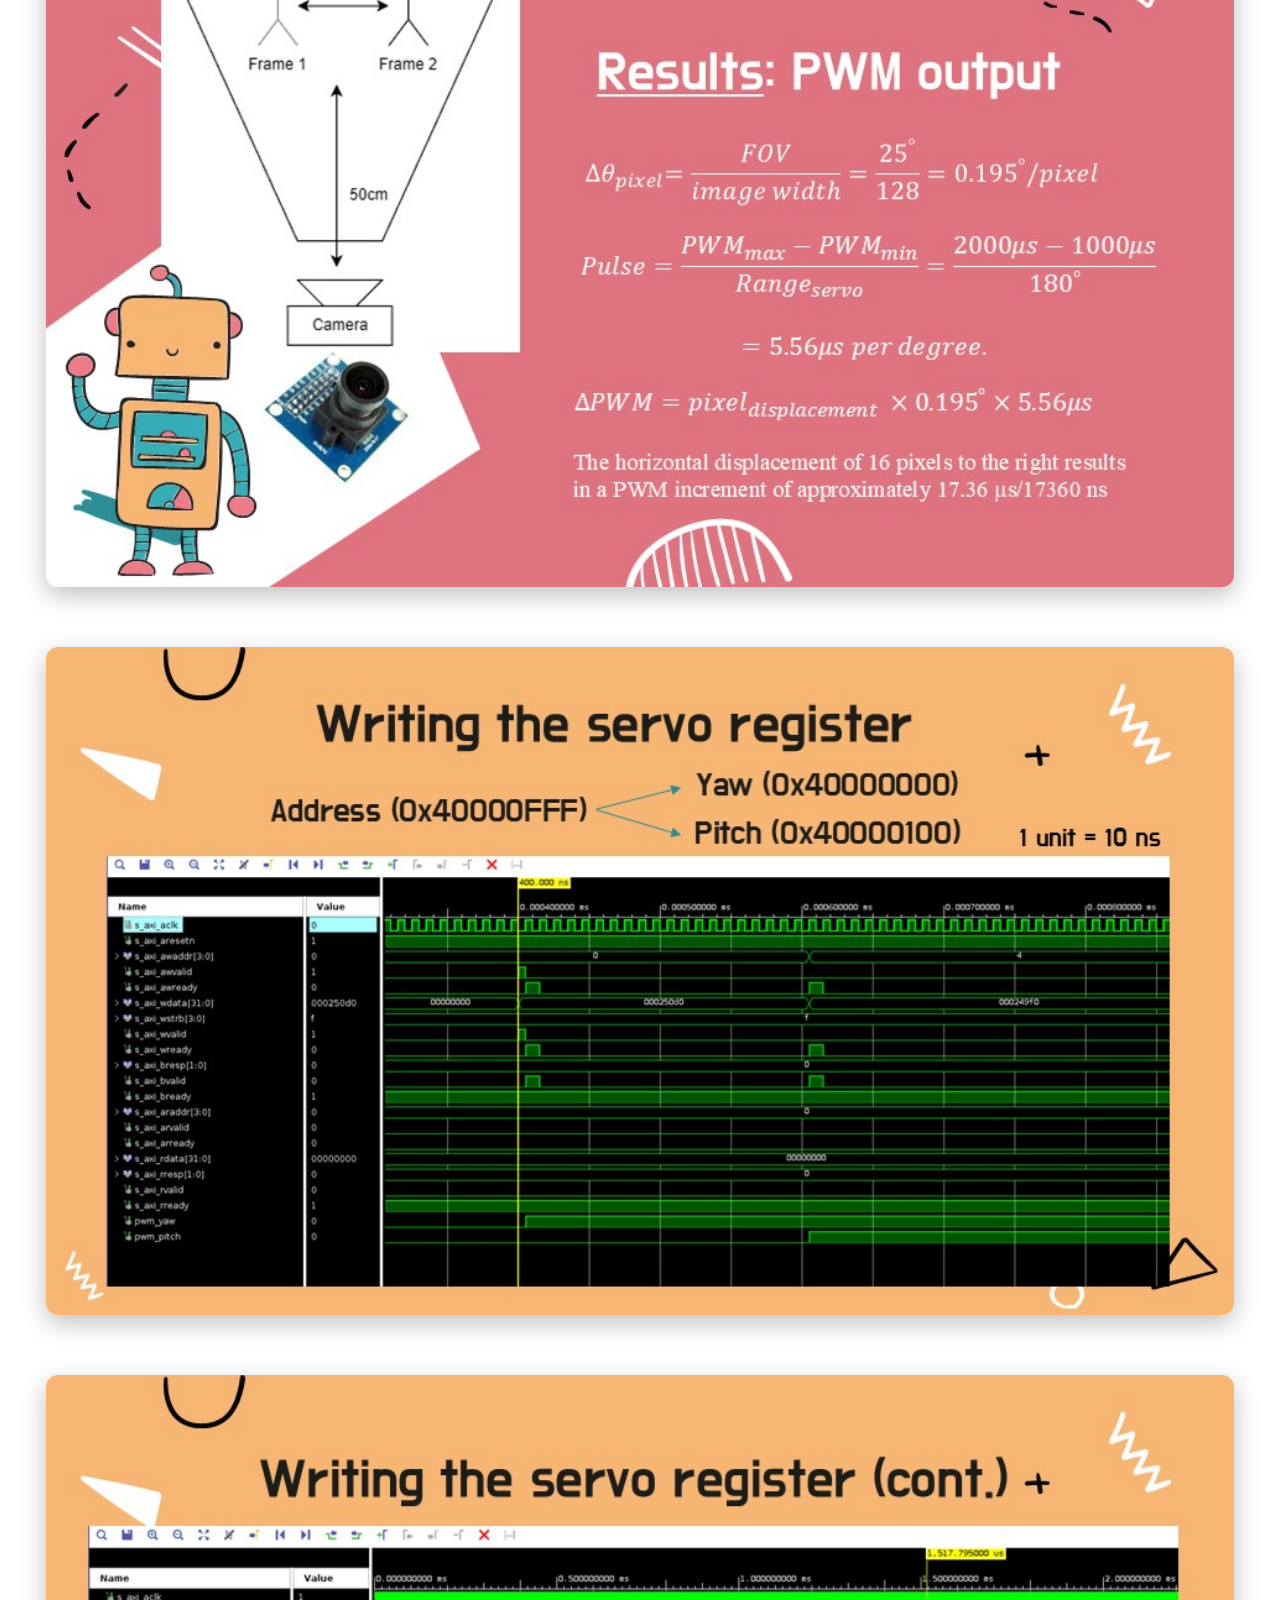
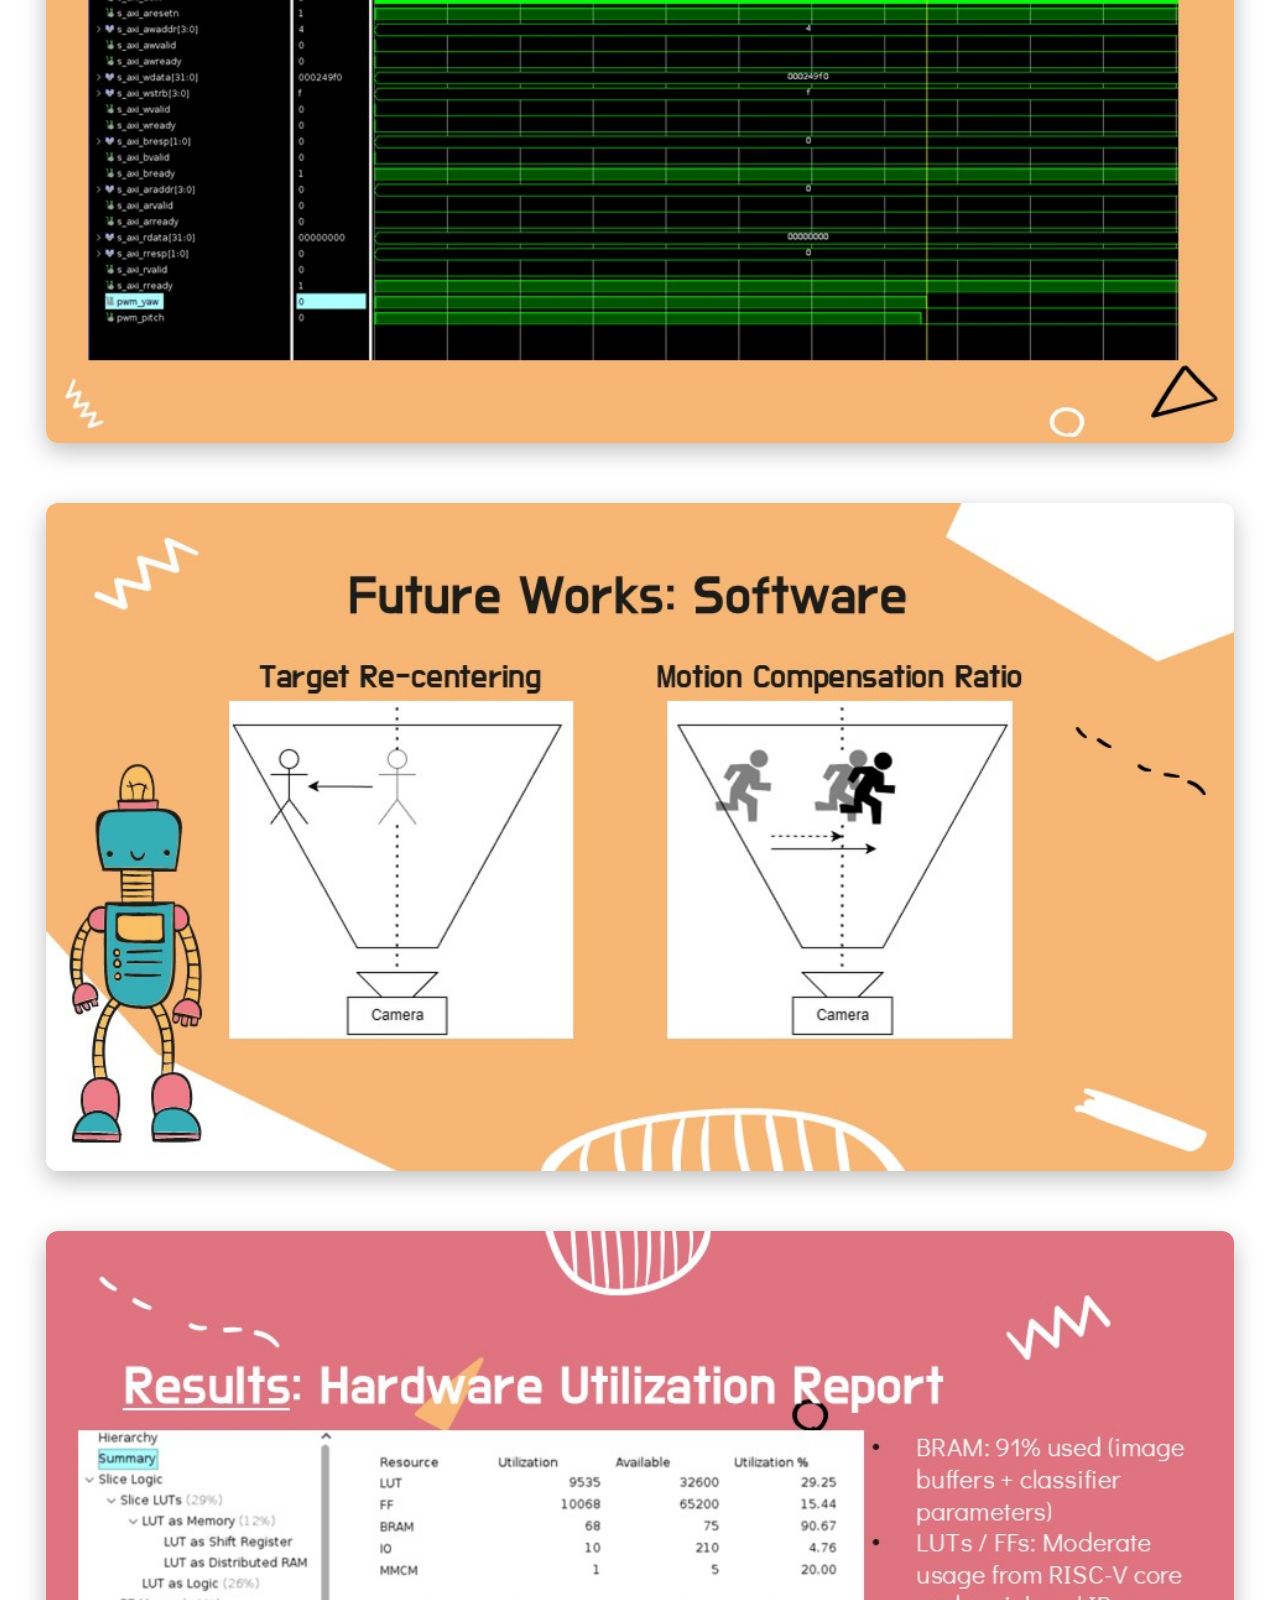
==== commit 9293004e: "Change back button icon in FYRP.html" ====
--- a/FYRP.html
+++ b/FYRP.html
@@ -33,6 +33,8 @@
 				<div class="col-md-8 col-md-offset-2 text-center">
 					<div class="display-t js-fullheight">
 						<div class="display-tc js-fullheight animate-box" data-animate-effect="fadeIn">
+
+							<img src="images/fyrp_setup.jpg" class="project-thumb-img">
 							<h1 class="expand-text">
 							  <span>F</span><span>i</span><span>n</span><span>a</span><span>l</span>
 							  <span> </span>
@@ -109,7 +111,7 @@
 <!-- BACK BUTTON -->
 <div class="text-center" style="margin: 80px 0;">
     <a href="index.html" class="btn btn-primary btn-lg">
-		<i class="icon-arrow-left22"></i> Back to Home
+		<i class="icon-arrow-long-left"></i> Back to Home
 	</a>
 </div>
 
--- a/css/style.css
+++ b/css/style.css
@@ -129,7 +129,7 @@
 #fh5co-header .display-tc h1,
 .fh5co-cover .display-tc h1 {
   font-family: 'Kaushan Script', cursive;
-  font-size: 60px;
+  font-size: 50px;
   line-height: 1.3;
   font-weight: 300;
   transform: rotate(-5deg);
@@ -150,7 +150,7 @@
 #fh5co-header .display-tc h3,
 .fh5co-cover .display-tc h3 {
   font-family: 'Mona Sans', sans-serif;
-  font-size: 30px;
+  font-size: 24px;
   font-weight: 400;
   line-height: 1.5;
   margin-bottom: 30px;
@@ -1359,3 +1359,33 @@
   transform: translate(-50%, -50%) scale(1.2);
   opacity: 1;
 }
+
+/* Remove Bootstrap row side offsets */
+.row {
+    margin-left: 0;
+    margin-right: 0;
+}
+
+/* Remove container padding */
+.container-fluid {
+    padding-left: 0;
+    padding-right: 0;
+}
+
+/* Slide styling */
+.slide-img {
+    width: 95%;              /* control how wide */
+    margin: 60px auto;       /* center horizontally */
+    display: block;          /* REQUIRED for centering */
+    border-radius: 12px;
+    box-shadow: 0 8px 25px rgba(0,0,0,0.25);
+}
+
+.project-thumb-img {
+    width: 500px;
+    max-width: 90%;
+    border-radius: 12px;
+    border: 3px solid rgba(255,255,255,0.8);
+    box-shadow: 0 8px 25px rgba(0,0,0,0.4);
+    margin-bottom: 30px;
+}
